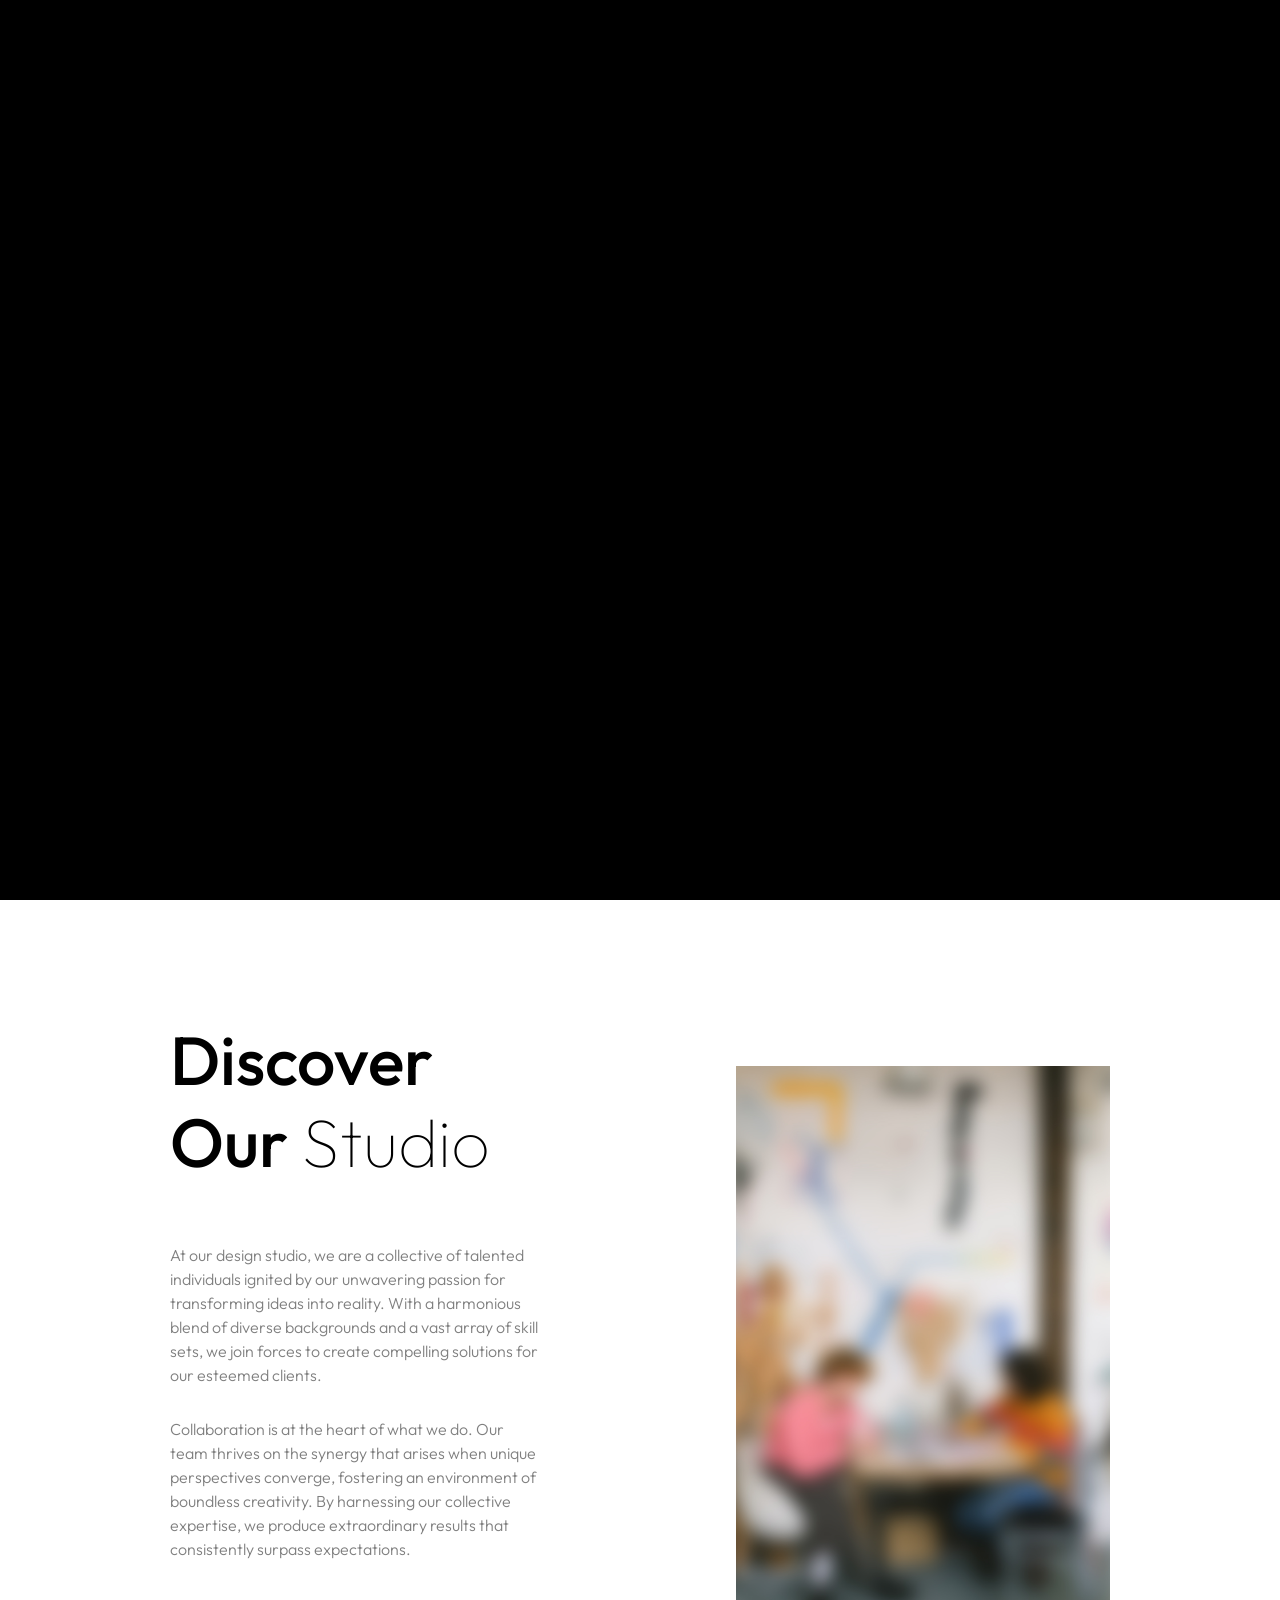
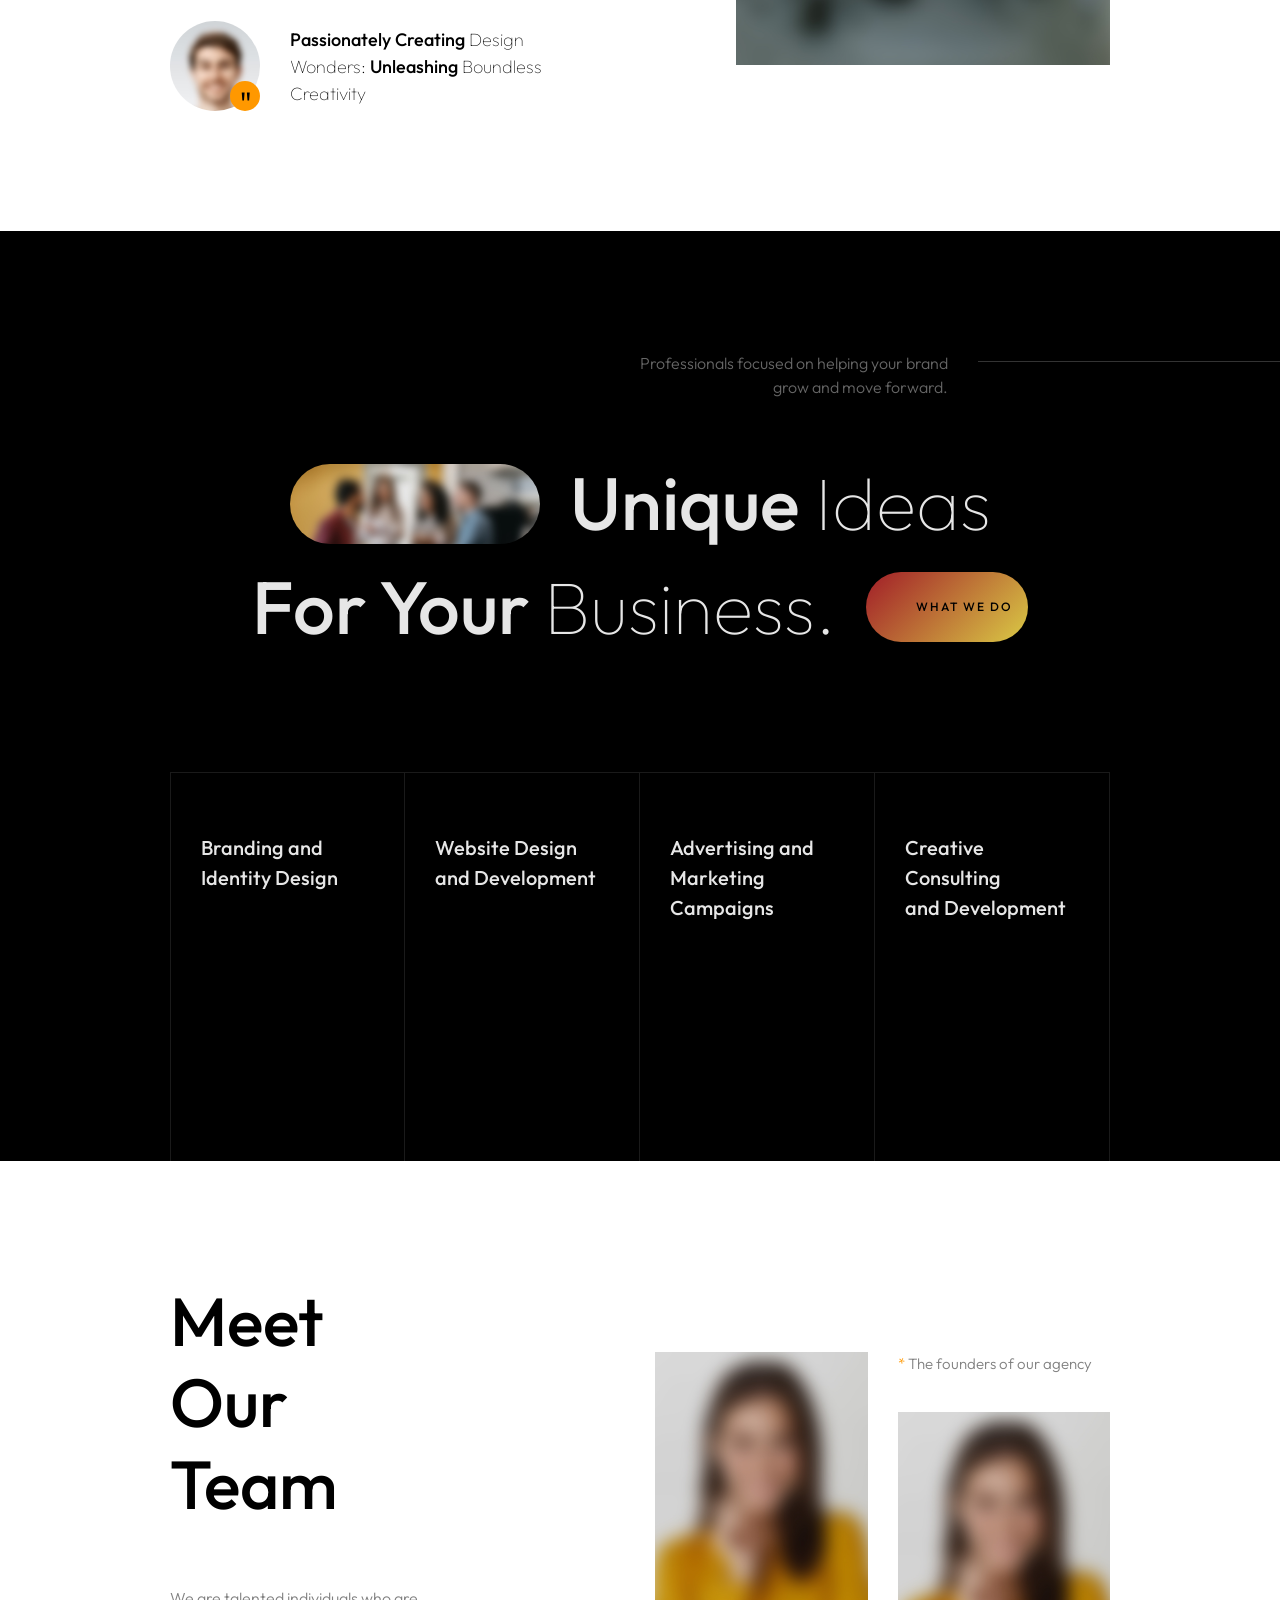
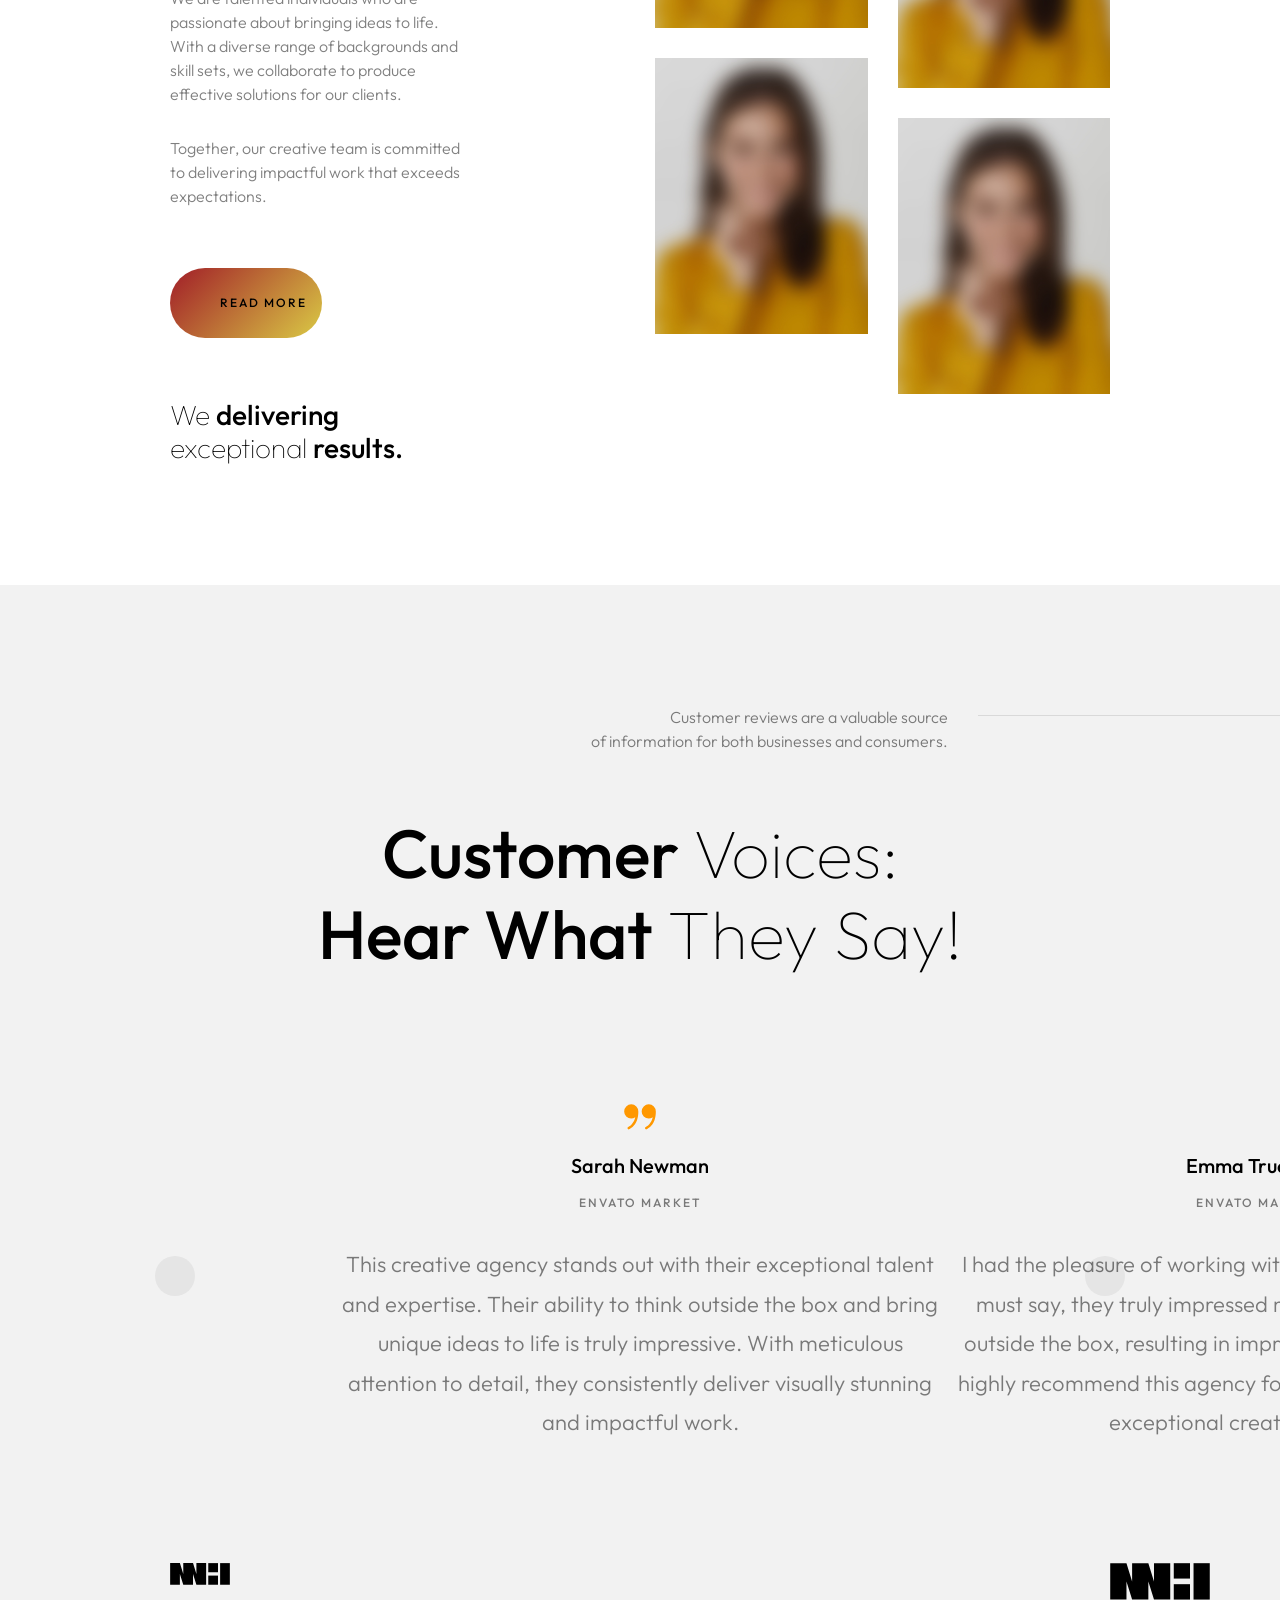
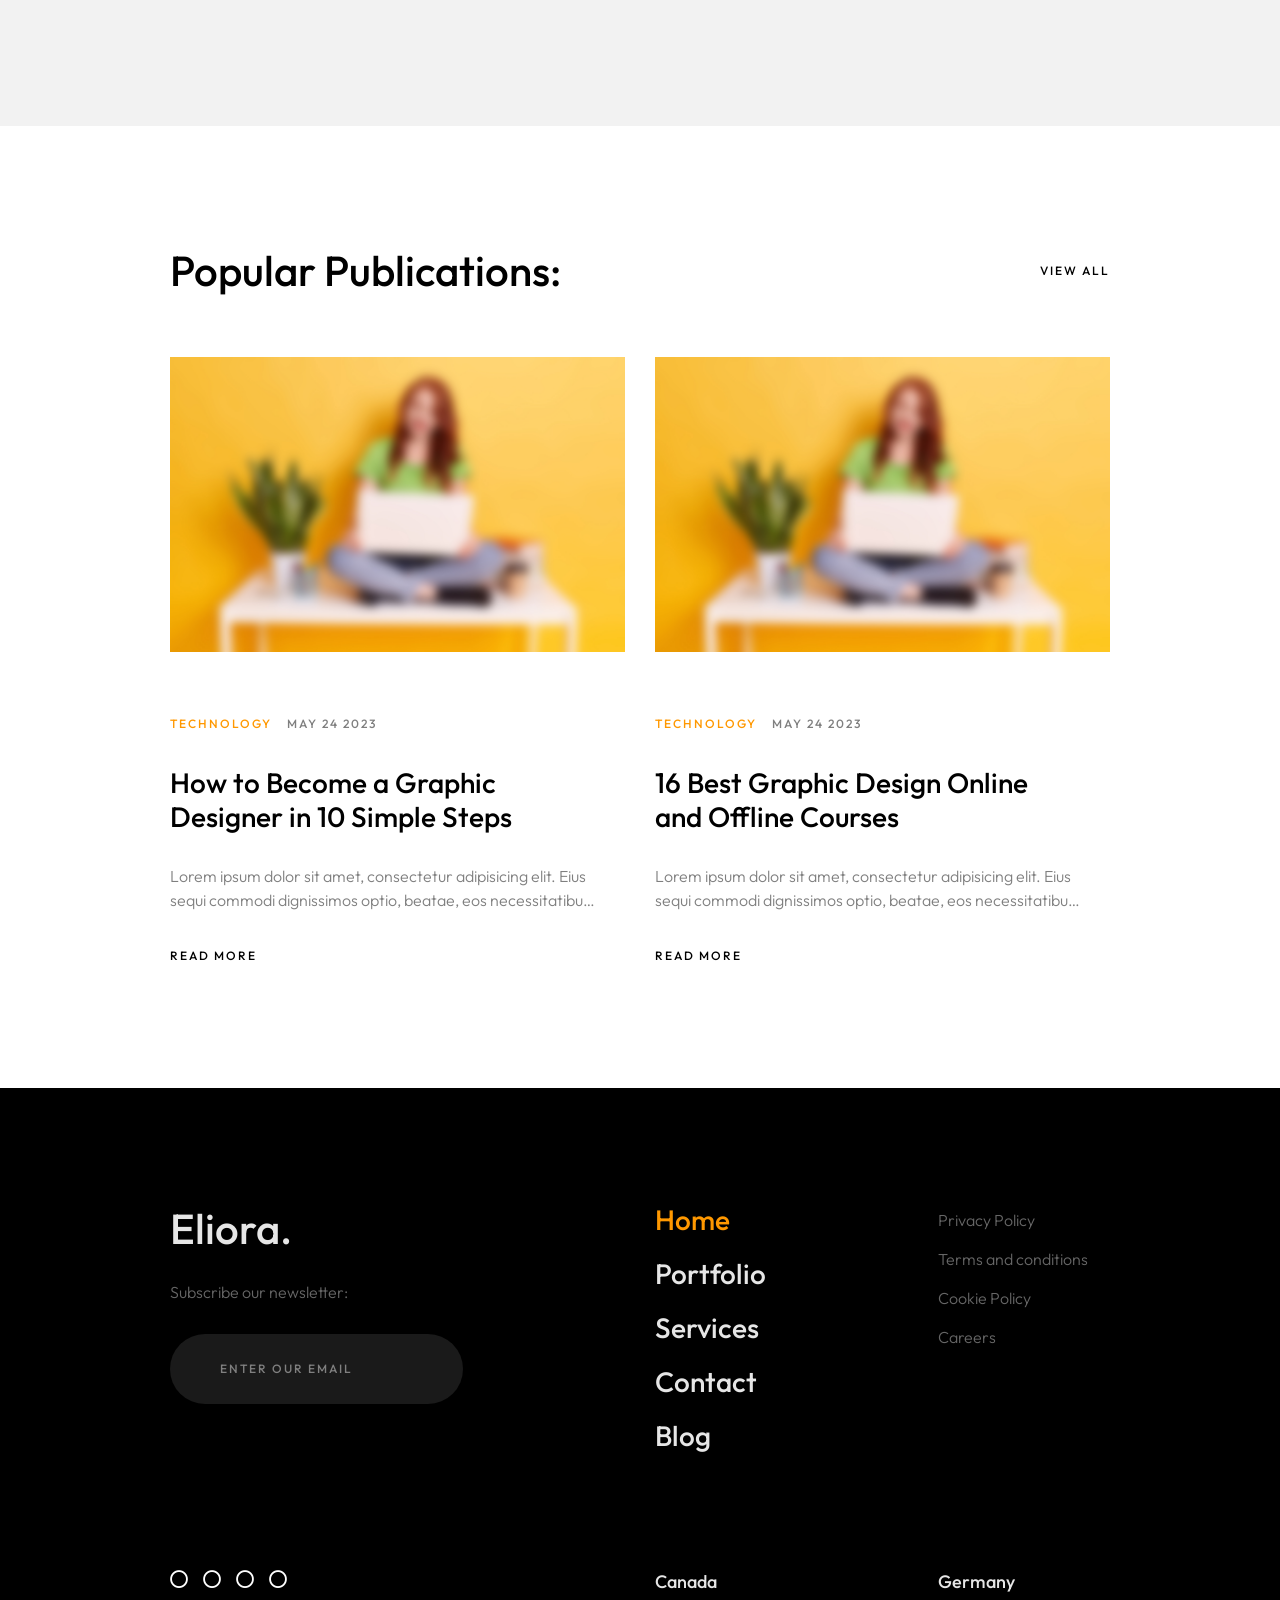
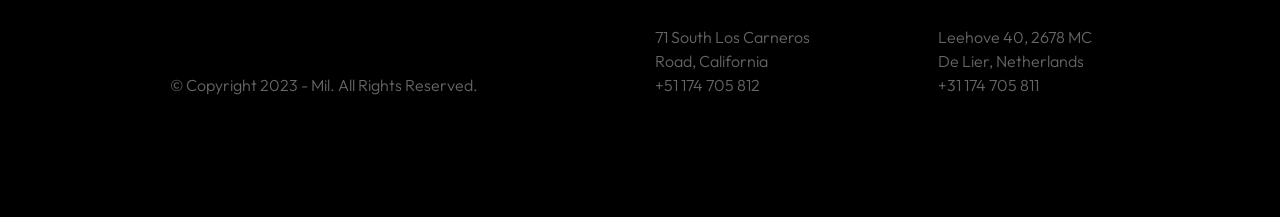
==== index.html @ d5f444a1 "eliora visuals website starter remplet" ====
<!DOCTYPE html>
<html lang="zxx">

<head>

    <meta charset="UTF-8">
    <meta name="viewport" content="width=device-width, initial-scale=1.0">
    <meta http-equiv="X-UA-Compatible" content="ie=edge">

    <!-- bootstrap grid css -->
    <link rel="stylesheet" href="css/plugins/bootstrap-grid.css">
    <!-- font awesome css -->
    <link rel="stylesheet" href="css/plugins/font-awesome.min.css">
    <!-- swiper css -->
    <link rel="stylesheet" href="css/plugins/swiper.min.css">
    <!-- fancybox css -->
    <link rel="stylesheet" href="css/plugins/fancybox.min.css">
    <!-- Eliora scss -->
    <link rel="stylesheet" href="css/style.css">
    <!-- page name -->
    <title>Eliora</title>

</head>

<body>

    <!-- wrapper -->
    <div class="mil-wrapper" id="top">

        <!-- cursor -->
        <div class="mil-ball">
            <span class="mil-icon-1">
                <svg viewBox="0 0 128 128">
                    <path d="M106.1,41.9c-1.2-1.2-3.1-1.2-4.2,0c-1.2,1.2-1.2,3.1,0,4.2L116.8,61H11.2l14.9-14.9c1.2-1.2,1.2-3.1,0-4.2	c-1.2-1.2-3.1-1.2-4.2,0l-20,20c-1.2,1.2-1.2,3.1,0,4.2l20,20c0.6,0.6,1.4,0.9,2.1,0.9s1.5-0.3,2.1-0.9c1.2-1.2,1.2-3.1,0-4.2	L11.2,67h105.5l-14.9,14.9c-1.2,1.2-1.2,3.1,0,4.2c0.6,0.6,1.4,0.9,2.1,0.9s1.5-0.3,2.1-0.9l20-20c1.2-1.2,1.2-3.1,0-4.2L106.1,41.9	z" />
                </svg>
            </span>
            <div class="mil-more-text">More</div>
            <div class="mil-choose-text">Сhoose</div>
        </div>
        <!-- cursor end -->

        <!-- preloader -->
        <div class="mil-preloader">
            <div class="mil-preloader-animation">
                <div class="mil-pos-abs mil-animation-1">
                    <p class="mil-h3 mil-muted mil-thin">We</p>
                    <p class="mil-h3 mil-muted mil-thin">Speak</p>
                    <p class="mil-h3 mil-muted mil-thin">in Light</p>
                </div>
                <div class="mil-pos-abs mil-animation-2">
                    <div class="mil-reveal-frame">
                        <p class="mil-reveal-box"></p>
                        <p class="mil-h3 mil-muted">ELIORA VISUALS.</p>
                    </div>
                </div>
            </div>
        </div>
        <!-- preloader end -->

        <!-- scrollbar progress -->
        <div class="mil-progress-track">
            <div class="mil-progress"></div>
        </div>
        <!-- scrollbar progress end -->

        <!-- menu -->
        <div class="mil-menu-frame">
            <!-- frame clone -->
            <div class="mil-frame-top">
                <a href="index.html" class="mil-logo">Eliora.</a>
                <div class="mil-menu-btn">
                    <span></span>
                </div>
            </div>
            <!-- frame clone end -->
            <div class="container">
                <div class="mil-menu-content">
                    <div class="row">
                        <div class="col-xl-5">

                            <nav class="mil-main-menu" id="swupMenu">
                                <ul>
                                    <li class="mil-has-children mil-active">
                                        <a href="index.html">Homepage</a>
                                        <!-- <ul>
                                            <li><a href="index.html">Landing page</a></li>
                                            <li><a href="home-2.html">Personal</a></li>
                                            <li><a href="portfolio-3.html">Portfolio slider</a></li>
                                        </ul> -->
                                    </li>
                                    <li class="mil-has-children">
                                        <a href="portfolio.html">Portfolio</a>
                                        <!-- <ul>
                                            <li><a href="portfolio-1.html">Grid type 1</a></li>
                                            <li><a href="portfolio-2.html">Grid type 2</a></li>
                                            <li><a href="portfolio-3.html">Slider</a></li>
                                        </ul> -->
                                    </li>
                                    <li class="mil-has-children">
                                        <a href="services.html">Services</a>
                                        <!-- <ul>
                                            <li><a href="services.html">Services List</a></li>
                                            <li><a href="service.html">Single service</a></li>
                                        </ul> -->
                                    </li>
                                    <li class="mil-has-children">
                                        <a href="pricing.html">Pricing</a>
                                    </li>
                                    <li class="mil-has-children">
                                        <a href="team.html">Team</a>
                                    </li>
                                    <li class="mil-has-children">
                                        <a href="contact.html">Contact</a>
                                    </li>
                                    <!-- <li class="mil-has-children">
                                        <a href="#.">Newsletter</a>
                                        <ul>
                                            <li><a href="blog.html">Blog List</a></li>
                                            <li><a href="publication.html">Publication</a></li>
                                        </ul>
                                    </li> -->
                                    <!-- <li class="mil-has-children">
                                        <a href="#.">Other pages</a>
                                        <ul>
                                            <li><a href="team.html">Team</a></li>
                                            <li><a href="contact.html">Contact</a></li>
                                            <li><a href="404.html">404</a></li>
                                        </ul>
                                    </li> -->
                                </ul>
                            </nav>

                        </div>
                        <div class="col-xl-7">

                            <div class="mil-menu-right-frame">
                                <div class="mil-animation-in">
                                    <div class="mil-animation-frame">
                                        <div class="mil-animation mil-position-1 mil-scale" data-value-1="2" data-value-2="2"></div>
                                    </div>
                                </div>
                                <div class="mil-menu-right">
                                    <div class="row">
                                        <div class="col-lg-8 mil-mb-60">

                                            <h6 class="mil-muted mil-mb-30">Projects</h6>

                                            <ul class="mil-menu-list">
                                                <li><a href="project-1.html" class="mil-light-soft">Interior design studio</a></li>
                                                <li><a href="project-2.html" class="mil-light-soft">Home Security Camera</a></li>
                                                <li><a href="project-3.html" class="mil-light-soft">Kemia Honest Skincare</a></li>
                                                <li><a href="project-4.html" class="mil-light-soft">Cascade of Lava</a></li>
                                                <li><a href="project-5.html" class="mil-light-soft">Air Pro by Molekule</a></li>
                                                <li><a href="project-6.html" class="mil-light-soft">Tony's Chocolonely</a></li>
                                            </ul>

                                        </div>
                                        <div class="col-lg-4 mil-mb-60">

                                            <h6 class="mil-muted mil-mb-30">Useful links</h6>

                                            <ul class="mil-menu-list">
                                                <li><a href="#." class="mil-light-soft">Privacy Policy</a></li>
                                                <li><a href="#." class="mil-light-soft">Terms and conditions</a></li>
                                                <li><a href="#." class="mil-light-soft">Cookie Policy</a></li>
                                                <li><a href="#." class="mil-light-soft">Careers</a></li>
                                            </ul>

                                        </div>
                                    </div>
                                    <div class="mil-divider mil-mb-60"></div>
                                    <div class="row justify-content-between">

                                        <div class="col-lg-4 mil-mb-60">

                                            <h6 class="mil-muted mil-mb-30">Canada</h6>

                                            <p class="mil-light-soft mil-up">71 South Los Carneros Road, California <span class="mil-no-wrap">+51 174 705 812</span></p>

                                        </div>
                                        <div class="col-lg-4 mil-mb-60">

                                            <h6 class="mil-muted mil-mb-30">Germany</h6>

                                            <p class="mil-light-soft">Leehove 40, 2678 MC De Lier, Netherlands <span class="mil-no-wrap">+31 174 705 811</span></p>

                                        </div>
                                    </div>
                                </div>
                            </div>

                        </div>
                    </div>
                </div>
            </div>
        </div>
        <!-- menu -->
        
        <!-- curtain -->
        <div class="mil-curtain"></div>
        <!-- curtain end -->

        <!-- frame -->
        <div class="mil-frame">
            <div class="mil-frame-top">
                
                    <a href="index.html" class="mil-logo col-md-1 col-lg-1">Eliora.</a>
                
                <div class="mil-menu-btn">
                    <span></span>
                </div>
            </div>
            <div class="mil-frame-bottom">
                <div class="mil-current-page"></div>
                <div class="mil-back-to-top">
                    <a href="#top" class="mil-link mil-dark mil-arrow-place">
                        <span>Back to top</span>
                    </a>
                </div>
            </div>
        </div>
        <!-- frame end -->

        <!-- content -->
        <div class="mil-content">
            <div id="swupMain" class="mil-main-transition">

                <!-- banner -->
                <section class="mil-banner mil-dark-bg">
                    <div class="mi-invert-fix">
                        <div class="mil-animation-frame">
                            <div class="mil-animation mil-position-1 mil-scale" data-value-1="7" data-value-2="1.6"></div>
                            <div class="mil-animation mil-position-2 mil-scale" data-value-1="4" data-value-2="1"></div>
                            <div class="mil-animation mil-position-3 mil-scale" data-value-1="1.2" data-value-2=".1"></div>
                        </div>

                        <div class="mil-gradient"></div>

                        <div class="container">
                            <div class="mil-banner-content mil-up">
                                <!-- <img class="mil-muted mil-mb-60" width="250px" src="img/logo/ELIORA LOGO ONLY (2).png" alt="">  -->
                                <h1 class="mil-muted mil-mb-20"><span class="mil-thin">We</span> Speak <span class="mil-thin">in</span><br> Light </h1>
                                <div class="row">
                                    <div class="col-md-7 col-lg-5">

                                        <p class="mil-light-soft mil-mb-60">Welcome to our world of endless imagination and boundless creativity. Together, let's embark on a remarkable journey where dreams become tangible realities.</p>

                                    </div>
                                </div>

                                <a href="services.html" class="mil-button mil-arrow-place mil-btn-space">
                                    <span>What we do</span>
                                </a>

                                <a href="portfolio-1.html" class="mil-link mil-muted mil-arrow-place">
                                    <span>View works</span>
                                </a>

                                <div class="mil-circle-text">
                                    <svg version="1.1" xmlns="http://www.w3.org/2000/svg" xmlns:xlink="http://www.w3.org/1999/xlink" x="0px" y="0px" viewBox="0 0 300 300" enable-background="new 0 0 300 300" xml:space="preserve" class="mil-ct-svg mil-rotate" data-value="360">
                                        <defs>
                                            <path id="circlePath" d="M 150, 150 m -60, 0 a 60,60 0 0,1 120,0 a 60,60 0 0,1 -120,0 " />
                                        </defs>
                                        <circle cx="150" cy="100" r="75" fill="none" />
                                        <g>
                                            <use xlink:href="#circlePath" fill="none" />
                                            <text style="letter-spacing: 6.5px">
                                                <!-- circle text -->
                                                <textPath xlink:href="#circlePath">Scroll down - Scroll down - </textPath>
                                            </text>
                                        </g>
                                    </svg>
                                    <a href="#about" class="mil-button mil-arrow-place mil-icon-button mil-arrow-down"></a>
                                </div>

                            </div>
                        </div>
                    </div>
                </section>
                <!-- banner end -->

                <!-- about -->
                <section id="about">
                    <div class="container mil-p-120-30">
                        <div class="row justify-content-between align-items-center">
                            <div class="col-lg-6 col-xl-5">

                                <div class="mil-mb-90">
                                    <h2 class="mil-up mil-mb-60">Discover <br>Our <span class="mil-thin">Studio</span></h2>
                                    <p class="mil-up mil-mb-30">At our design studio, we are a collective of talented individuals ignited by our unwavering passion for transforming ideas into reality. With a harmonious blend of diverse backgrounds and a vast array of skill sets, we join forces to create compelling solutions for our esteemed clients.</p>

                                    <p class="mil-up mil-mb-60">Collaboration is at the heart of what we do. Our team thrives on the synergy that arises when unique perspectives converge, fostering an environment of boundless creativity. By harnessing our collective expertise, we produce extraordinary results that consistently surpass expectations.</p>

                                    <div class="mil-about-quote">
                                        <div class="mil-avatar mil-up">
                                            <img src="img/faces/customers/2.jpg" alt="Founder">
                                        </div>
                                        <h6 class="mil-quote mil-up">Passionately Creating <span class="mil-thin">Design Wonders:</span> Unleashing <span class="mil-thin">Boundless Creativity</span></h6>
                                    </div>
                                </div>

                            </div>
                            <div class="col-lg-5">

                                <div class="mil-about-photo mil-mb-90">
                                    <div class="mil-lines-place"></div>
                                    <div class="mil-up mil-img-frame" style="padding-bottom: 160%;">
                                        <img src="img/photo/1.jpg" alt="img" class="mil-scale" data-value-1="1" data-value-2="1.2">
                                    </div>
                                </div>

                            </div>
                        </div>
                    </div>
                </section>
                <!-- about end -->

                <!-- services -->
                <section class="mil-dark-bg">
                    <div class="mi-invert-fix">
                        <div class="mil-animation-frame">
                            <div class="mil-animation mil-position-1 mil-scale" data-value-1="2.4" data-value-2="1.4" style="top: 300px; right: -100px"></div>
                            <div class="mil-animation mil-position-2 mil-scale" data-value-1="2" data-value-2="1" style="left: 150px"></div>
                        </div>
                        <div class="container mil-p-120-0">

                            <div class="mil-mb-120">
                                <div class="row">
                                    <div class="col-lg-10">

                                        <span class="mil-suptitle mil-light-soft mil-suptitle-right mil-up">Professionals focused on helping your brand<br> grow and move forward.</span>

                                    </div>
                                </div>

                                <div class="mil-complex-text justify-content-center mil-up mil-mb-15">

                                    <span class="mil-text-image"><img src="img/photo/2.jpg" alt="team"></span>
                                    <h2 class="mil-h1 mil-muted mil-center">Unique <span class="mil-thin">Ideas</span></h2>

                                </div>
                                <div class="mil-complex-text justify-content-center mil-up">

                                    <h2 class="mil-h1 mil-muted mil-center">For Your <span class="mil-thin">Business.</span></h2>
                                    <a href="services.html" class="mil-services-button mil-button mil-arrow-place"><span>What we do</span></a>

                                </div>
                            </div>

                            <div class="row mil-services-grid m-0">
                                <div class="col-md-6 col-lg-3 mil-services-grid-item p-0">

                                    <a href="service.html" class="mil-service-card-sm mil-up">
                                        <h5 class="mil-muted mil-mb-30">Branding and <br>Identity Design</h5>
                                        <p class="mil-light-soft mil-mb-30">Our creative agency is a team of professionals focused on helping your brand grow.</p>
                                        <div class="mil-button mil-icon-button-sm mil-arrow-place"></div>
                                    </a>

                                </div>
                                <div class="col-md-6 col-lg-3 mil-services-grid-item p-0">

                                    <a href="service.html" class="mil-service-card-sm mil-up">
                                        <h5 class="mil-muted mil-mb-30">Website Design <br>and Development</h5>
                                        <p class="mil-light-soft mil-mb-30">Our creative agency is a team of professionals focused on helping your brand grow.</p>
                                        <div class="mil-button mil-icon-button-sm mil-arrow-place"></div>
                                    </a>

                                </div>
                                <div class="col-md-6 col-lg-3 mil-services-grid-item p-0">

                                    <a href="service.html" class="mil-service-card-sm mil-up">
                                        <h5 class="mil-muted mil-mb-30">Advertising and <br>Marketing Campaigns</h5>
                                        <p class="mil-light-soft mil-mb-30">Our creative agency is a team of professionals focused on helping your brand grow.</p>
                                        <div class="mil-button mil-icon-button-sm mil-arrow-place"></div>
                                    </a>

                                </div>
                                <div class="col-md-6 col-lg-3 mil-services-grid-item p-0">

                                    <a href="service.html" class="mil-service-card-sm mil-up">
                                        <h5 class="mil-muted mil-mb-30">Creative Consulting <br>and Development</h5>
                                        <p class="mil-light-soft mil-mb-30">Our creative agency is a team of professionals focused on helping your brand grow.</p>
                                        <div class="mil-button mil-icon-button-sm mil-arrow-place"></div>
                                    </a>

                                </div>
                            </div>
                        </div>
                    </div>
                </section>
                <!-- services end -->

                <!-- team -->
                <section>
                    <div class="container mil-p-120-30">
                        <div class="row justify-content-between align-items-center">
                            <div class="col-lg-5 col-xl-4">

                                <div class="mil-mb-90">
                                    <h2 class="mil-up mil-mb-60">Meet <br>Our Team</h2>
                                    <p class="mil-up mil-mb-30">We are talented individuals who are passionate about bringing ideas to life. With a diverse range of backgrounds and skill sets, we collaborate to produce effective solutions for our clients.</p>

                                    <p class="mil-up mil-mb-60">Together, our creative team is committed to delivering impactful work that exceeds expectations.</p>

                                    <div class="mil-up"><a href="team.html" class="mil-button mil-arrow-place mil-mb-60"><span>Read more</span></a></div>

                                    <h4 class="mil-up"><span class="mil-thin">We</span> delivering <br><span class="mil-thin">exceptional</span> results.</h4>
                                </div>

                            </div>
                            <div class="col-lg-6">

                                <div class="mil-team-list">
                                    <div class="mil-lines-place"></div>

                                    <div class="row mil-mb-60">
                                        <div class="col-sm-6">

                                            <div class="mil-team-card mil-up mil-mb-30">
                                                <img src="img/faces/1.jpg" alt="Team member">
                                                <div class="mil-description">
                                                    <div class="mil-secrc-text">
                                                        <h5 class="mil-muted mil-mb-5"><a href="home-2.html">Anna Oldman</a></h5>
                                                        <p class="mil-link mil-light-soft mil-mb-10">Art Director</p>
                                                        <ul class="mil-social-icons mil-center">
                                                            <li><a href="#." target="_blank" class="social-icon"> <i class="fab fa-behance"></i></a></li>
                                                            <li><a href="#." target="_blank" class="social-icon"> <i class="fab fa-dribbble"></i></a></li>
                                                            <li><a href="#." target="_blank" class="social-icon"> <i class="fab fa-twitter"></i></a></li>
                                                            <li><a href="#." target="_blank" class="social-icon"> <i class="fab fa-github"></i></a></li>
                                                        </ul>
                                                    </div>
                                                </div>
                                            </div>

                                            <div class="mil-team-card mil-up mil-mb-30">
                                                <img src="img/faces/3.jpg" alt="Team member">
                                                <div class="mil-description">
                                                    <div class="mil-secrc-text">
                                                        <h5 class="mil-muted mil-mb-5"><a href="home-2.html">Oscar Freeman</a></h5>
                                                        <p class="mil-link mil-light-soft mil-mb-10">Frontend Dev</p>
                                                        <ul class="mil-social-icons mil-center">
                                                            <li><a href="#." target="_blank" class="social-icon"> <i class="fab fa-behance"></i></a></li>
                                                            <li><a href="#." target="_blank" class="social-icon"> <i class="fab fa-dribbble"></i></a></li>
                                                            <li><a href="#." target="_blank" class="social-icon"> <i class="fab fa-twitter"></i></a></li>
                                                            <li><a href="#." target="_blank" class="social-icon"> <i class="fab fa-github"></i></a></li>
                                                        </ul>
                                                    </div>
                                                </div>
                                            </div>

                                        </div>
                                        <div class="col-sm-6">

                                            <p class="mil-mobile-hidden mil-text-sm mil-mb-30" style="height: 30px;"><span class="mil-accent">*</span> The founders of our agency</p>

                                            <div class="mil-team-card mil-up mil-mb-30">
                                                <img src="img/faces/2.jpg" alt="Team member">
                                                <div class="mil-description">
                                                    <div class="mil-secrc-text">
                                                        <h5 class="mil-muted mil-mb-5"><a href="home-2.html">Emma Newman</a></h5>
                                                        <p class="mil-link mil-light-soft mil-mb-10">Founder</p>
                                                        <ul class="mil-social-icons mil-center">
                                                            <li><a href="#." target="_blank" class="social-icon"> <i class="fab fa-behance"></i></a></li>
                                                            <li><a href="#." target="_blank" class="social-icon"> <i class="fab fa-dribbble"></i></a></li>
                                                            <li><a href="#." target="_blank" class="social-icon"> <i class="fab fa-twitter"></i></a></li>
                                                            <li><a href="#." target="_blank" class="social-icon"> <i class="fab fa-github"></i></a></li>
                                                        </ul>
                                                    </div>
                                                </div>
                                            </div>

                                            <div class="mil-team-card mil-up mil-mb-30">
                                                <img src="img/faces/4.jpg" alt="Team member">
                                                <div class="mil-description">
                                                    <div class="mil-secrc-text">
                                                        <h5 class="mil-muted mil-mb-5"><a href="home-2.html">Lisa Trueman</a></h5>
                                                        <p class="mil-link mil-light-soft mil-mb-10">UI/UX Designer</p>
                                                        <ul class="mil-social-icons mil-center">
                                                            <li><a href="#." target="_blank" class="social-icon"> <i class="fab fa-behance"></i></a></li>
                                                            <li><a href="#." target="_blank" class="social-icon"> <i class="fab fa-dribbble"></i></a></li>
                                                            <li><a href="#." target="_blank" class="social-icon"> <i class="fab fa-twitter"></i></a></li>
                                                            <li><a href="#." target="_blank" class="social-icon"> <i class="fab fa-github"></i></a></li>
                                                        </ul>
                                                    </div>
                                                </div>
                                            </div>

                                        </div>
                                    </div>

                                </div>

                            </div>
                        </div>
                    </div>
                </section>
                <!-- team end -->

                <!-- reviews -->
                <section class="mil-soft-bg">
                    <div class="container mil-p-120-120">

                        <div class="row">
                            <div class="col-lg-10">

                                <span class="mil-suptitle mil-suptitle-right mil-suptitle-dark mil-up">Customer reviews are a valuable source <br>of information for both businesses and consumers.</span>

                            </div>
                        </div>

                        <h2 class="mil-center mil-up mil-mb-60">Customer <span class="mil-thin">Voices:</span> <br>Hear What <span class="mil-thin">They Say!</span></h2>

                        <div class="mil-revi-pagination mil-up mil-mb-60"></div>

                        <div class="row mil-relative justify-content-center">
                            <div class="col-lg-8">

                                <div class="mil-slider-nav mil-soft mil-reviews-nav mil-up">
                                    <div class="mil-slider-arrow mil-prev mil-revi-prev mil-arrow-place"></div>
                                    <div class="mil-slider-arrow mil-revi-next mil-arrow-place"></div>
                                </div>

                                <svg xmlns="http://www.w3.org/2000/svg" viewBox="0 0 48 48" class="mil-quote-icon mil-up">
                                    <path d="M 13.5 10 A 8.5 8.5 0 0 0 13.5 27 A 8.5 8.5 0 0 0 18.291016 25.519531 C 17.422273 29.222843 15.877848 31.803343 14.357422 33.589844 C 12.068414 36.279429 9.9433594 37.107422 9.9433594 37.107422 A 1.50015 1.50015 0 1 0 11.056641 39.892578 C 11.056641 39.892578 13.931586 38.720571 16.642578 35.535156 C 19.35357 32.349741 22 27.072581 22 19 A 1.50015 1.50015 0 0 0 21.984375 18.78125 A 8.5 8.5 0 0 0 13.5 10 z M 34.5 10 A 8.5 8.5 0 0 0 34.5 27 A 8.5 8.5 0 0 0 39.291016 25.519531 C 38.422273 29.222843 36.877848 31.803343 35.357422 33.589844 C 33.068414 36.279429 30.943359 37.107422 30.943359 37.107422 A 1.50015 1.50015 0 1 0 32.056641 39.892578 C 32.056641 39.892578 34.931586 38.720571 37.642578 35.535156 C 40.35357 32.349741 43 27.072581 43 19 A 1.50015 1.50015 0 0 0 42.984375 18.78125 A 8.5 8.5 0 0 0 34.5 10 z" fill="#000000" />
                                </svg>

                                <div class="swiper-container mil-reviews-slider">
                                    <div class="swiper-wrapper">
                                        <div class="swiper-slide">
                                            <div class="mil-review-frame mil-center" data-swiper-parallax="-200" data-swiper-parallax-opacity="0">
                                                <h5 class="mil-up mil-mb-10">Sarah Newman</h5>
                                                <p class="mil-mb-5 mil-upper mil-up mil-mb-30">Envato market</p>
                                                <p class="mil-text-xl mil-up">This creative agency stands out with their exceptional talent and expertise. Their ability to think outside the box and bring unique ideas to life is truly impressive. With meticulous attention to detail, they consistently deliver visually stunning and impactful work.</p>
                                            </div>
                                        </div>
                                        <div class="swiper-slide">
                                            <div class="mil-review-frame mil-center" data-swiper-parallax="-200" data-swiper-parallax-opacity="0">
                                                <h5 class="mil-up mil-mb-10">Emma Trueman</h5>
                                                <p class="mil-mb-5 mil-upper mil-up mil-mb-30">Envato market</p>
                                                <p class="mil-text-xl mil-up">I had the pleasure of working with this creative agency, and I must say, they truly impressed me. They consistently think outside the box, resulting in impressive and impactful work. I highly recommend this agency for their consistent delivery of exceptional creative solutions.</p>
                                            </div>
                                        </div>
                                        <div class="swiper-slide">
                                            <div class="mil-review-frame mil-center" data-swiper-parallax="-200" data-swiper-parallax-opacity="0">
                                                <h5 class="mil-up mil-mb-10">Sarah Newman</h5>
                                                <p class="mil-mb-5 mil-upper mil-up mil-mb-30">Envato market</p>
                                                <p class="mil-text-xl mil-up">This creative agency stands out with their exceptional talent and expertise. Their ability to think outside the box and bring unique ideas to life is truly impressive. With meticulous attention to detail, they consistently deliver visually stunning and impactful work.</p>
                                            </div>
                                        </div>
                                        <div class="swiper-slide">
                                            <div class="mil-review-frame mil-center" data-swiper-parallax="-200" data-swiper-parallax-opacity="0">
                                                <h5 class="mil-up mil-mb-10">Emma Trueman</h5>
                                                <p class="mil-mb-5 mil-upper mil-up mil-mb-30">Envato market</p>
                                                <p class="mil-text-xl mil-up">I had the pleasure of working with this creative agency, and I must say, they truly impressed me. They consistently think outside the box, resulting in impressive and impactful work. I highly recommend this agency for their consistent delivery of exceptional creative solutions.</p>
                                            </div>
                                        </div>
                                        <div class="swiper-slide">
                                            <div class="mil-review-frame mil-center" data-swiper-parallax="-200" data-swiper-parallax-opacity="0">
                                                <h5 class="mil-up mil-mb-10">Sarah Newman</h5>
                                                <p class="mil-mb-5 mil-upper mil-up mil-mb-30">Envato market</p>
                                                <p class="mil-text-xl mil-up">This creative agency stands out with their exceptional talent and expertise. Their ability to think outside the box and bring unique ideas to life is truly impressive. With meticulous attention to detail, they consistently deliver visually stunning and impactful work.</p>
                                            </div>
                                        </div>
                                        <div class="swiper-slide">
                                            <div class="mil-review-frame mil-center" data-swiper-parallax="-200" data-swiper-parallax-opacity="0">
                                                <h5 class="mil-up mil-mb-10">Emma Trueman</h5>
                                                <p class="mil-mb-5 mil-upper mil-up mil-mb-30">Envato market</p>
                                                <p class="mil-text-xl mil-up">I had the pleasure of working with this creative agency, and I must say, they truly impressed me. They consistently think outside the box, resulting in impressive and impactful work. I highly recommend this agency for their consistent delivery of exceptional creative solutions.</p>
                                            </div>
                                        </div>
                                        <div class="swiper-slide">
                                            <div class="mil-review-frame mil-center" data-swiper-parallax="-200" data-swiper-parallax-opacity="0">
                                                <h5 class="mil-up mil-mb-10">Sarah Newman</h5>
                                                <p class="mil-mb-5 mil-upper mil-up mil-mb-30">Envato market</p>
                                                <p class="mil-text-xl mil-up">This creative agency stands out with their exceptional talent and expertise. Their ability to think outside the box and bring unique ideas to life is truly impressive. With meticulous attention to detail, they consistently deliver visually stunning and impactful work.</p>
                                            </div>
                                        </div>
                                    </div>
                                </div>

                            </div>
                        </div>

                    </div>
                </section>
                <!-- reviews end -->

                <!-- partners -->
                <div class="mil-soft-bg">
                    <div class="container mil-p-0-120">

                        <div class="swiper-container mil-infinite-show mil-up">
                            <div class="swiper-wrapper">
                                <div class="swiper-slide">
                                    <a href="#." class="mil-partner-frame" style="width: 60px;"><img src="img/partners/1.svg" alt="logo"></a>
                                </div>
                                <div class="swiper-slide">
                                    <a href="#." class="mil-partner-frame" style="width: 100px;"><img src="img/partners/2.svg" alt="logo"></a>
                                </div>
                                <div class="swiper-slide">
                                    <a href="#." class="mil-partner-frame" style="width: 60px;"><img src="img/partners/1.svg" alt="logo"></a>
                                </div>
                                <div class="swiper-slide">
                                    <a href="#." class="mil-partner-frame" style="width: 100px;"><img src="img/partners/2.svg" alt="logo"></a>
                                </div>
                            </div>
                        </div>

                    </div>
                </div>
                <!-- partners end -->

                <!-- blog -->
                <section>
                    <div class="container mil-p-120-60">
                        <div class="row align-items-center mil-mb-30">
                            <div class="col-lg-6 mil-mb-30">
                                <h3 class="mil-up">Popular Publications:</h3>
                            </div>
                            <div class="col-lg-6 mil-mb-30">
                                <div class="mil-adaptive-right mil-up">
                                    <a href="blog.html" class="mil-link mil-dark mil-arrow-place">
                                        <span>View all</span>
                                    </a>
                                </div>
                            </div>
                        </div>
                        <div class="row">
                            <div class="col-lg-6">

                                <a href="publication.html" class="mil-blog-card mil-mb-60">
                                    <div class="mil-cover-frame mil-up">
                                        <img src="img/blog/1.jpg" alt="cover">
                                    </div>
                                    <div class="mil-post-descr">
                                        <div class="mil-labels mil-up mil-mb-30">
                                            <div class="mil-label mil-upper mil-accent">TECHNOLOGY</div>
                                            <div class="mil-label mil-upper">may 24 2023</div>
                                        </div>
                                        <h4 class="mil-up mil-mb-30">How to Become a Graphic Designer in 10 Simple Steps</h4>
                                        <p class="mil-post-text mil-up mil-mb-30">Lorem ipsum dolor sit amet, consectetur adipisicing elit. Eius sequi commodi dignissimos optio, beatae, eos necessitatibus nisi. Nam cupiditate consectetur nostrum qui! Repellat natus nulla, nisi aliquid, asperiores impedit tempora sequi est reprehenderit cumque explicabo, dicta. Rem nihil ullam totam ea voluptas quibusdam repudiandae id ut at iure! Totam, a!</p>
                                        <div class="mil-link mil-dark mil-arrow-place mil-up">
                                            <span>Read more</span>
                                        </div>
                                    </div>
                                </a>

                            </div>
                            <div class="col-lg-6">

                                <a href="publication.html" class="mil-blog-card mil-mb-60">
                                    <div class="mil-cover-frame mil-up">
                                        <img src="img/blog/2.jpg" alt="cover">
                                    </div>
                                    <div class="mil-post-descr">
                                        <div class="mil-labels mil-up mil-mb-30">
                                            <div class="mil-label mil-upper mil-accent">TECHNOLOGY</div>
                                            <div class="mil-label mil-upper">may 24 2023</div>
                                        </div>
                                        <h4 class="mil-up mil-mb-30">16 Best Graphic Design Online and Offline Courses</h4>
                                        <p class="mil-post-text mil-up mil-mb-30">Lorem ipsum dolor sit amet, consectetur adipisicing elit. Eius sequi commodi dignissimos optio, beatae, eos necessitatibus nisi. Nam cupiditate consectetur nostrum qui! Repellat natus nulla, nisi aliquid, asperiores impedit tempora sequi est reprehenderit cumque explicabo, dicta. Rem nihil ullam totam ea voluptas quibusdam repudiandae id ut at iure! Totam, a!</p>
                                        <div class="mil-link mil-dark mil-arrow-place mil-up">
                                            <span>Read more</span>
                                        </div>
                                    </div>
                                </a>

                            </div>
                        </div>
                    </div>
                </section>
                <!-- blog end -->

                <!-- footer -->
                <footer class="mil-dark-bg">
                    <div class="mi-invert-fix">
                        <div class="container mil-p-120-60">
                            <div class="row justify-content-between">
                                <div class="col-md-4 col-lg-4 mil-mb-60">

                                    <div class="mil-muted mil-logo mil-up mil-mb-30">Eliora.</div>

                                    <p class="mil-light-soft mil-up mil-mb-30">Subscribe our newsletter:</p>

                                    <form class="mil-subscribe-form mil-up">
                                        <input type="text" placeholder="Enter our email">
                                        <button type="submit" class="mil-button mil-icon-button-sm mil-arrow-place"></button>
                                    </form>

                                </div>
                                <div class="col-md-7 col-lg-6">
                                    <div class="row justify-content-end">
                                        <div class="col-md-6 col-lg-7">

                                            <nav class="mil-footer-menu mil-mb-60">
                                                <ul>
                                                    <li class="mil-up mil-active">
                                                        <a href="index.html">Home</a>
                                                    </li>
                                                    <li class="mil-up">
                                                        <a href="portfolio-1.html">Portfolio</a>
                                                    </li>
                                                    <li class="mil-up">
                                                        <a href="services.html">Services</a>
                                                    </li>
                                                    <li class="mil-up">
                                                        <a href="contact.html">Contact</a>
                                                    </li>
                                                    <li class="mil-up">
                                                        <a href="blog.html">Blog</a>
                                                    </li>
                                                </ul>
                                            </nav>

                                        </div>
                                        <div class="col-md-6 col-lg-5">

                                            <ul class="mil-menu-list mil-up mil-mb-60">
                                                <li><a href="#." class="mil-light-soft">Privacy Policy</a></li>
                                                <li><a href="#." class="mil-light-soft">Terms and conditions</a></li>
                                                <li><a href="#." class="mil-light-soft">Cookie Policy</a></li>
                                                <li><a href="#." class="mil-light-soft">Careers</a></li>
                                            </ul>

                                        </div>
                                    </div>
                                </div>
                            </div>

                            <div class="row justify-content-between flex-sm-row-reverse">
                                <div class="col-md-7 col-lg-6">

                                    <div class="row justify-content-between">

                                        <div class="col-md-6 col-lg-5 mil-mb-60">

                                            <h6 class="mil-muted mil-up mil-mb-30">Canada</h6>

                                            <p class="mil-light-soft mil-up">71 South Los Carneros Road, California <span class="mil-no-wrap">+51 174 705 812</span></p>

                                        </div>
                                        <div class="col-md-6 col-lg-5 mil-mb-60">

                                            <h6 class="mil-muted mil-up mil-mb-30">Germany</h6>

                                            <p class="mil-light-soft mil-up">Leehove 40, 2678 MC De Lier, Netherlands <span class="mil-no-wrap">+31 174 705 811</span></p>

                                        </div>
                                    </div>

                                </div>
                                <div class="col-md-4 col-lg-6 mil-mb-60">

                                    <div class="mil-vert-between">
                                        <div class="mil-mb-30">
                                            <ul class="mil-social-icons mil-up">
                                                <li><a href="#." target="_blank" class="social-icon"> <i class="far fa-circle"></i></a></li>
                                                <li><a href="#." target="_blank" class="social-icon"> <i class="far fa-circle"></i></a></li>
                                                <li><a href="#." target="_blank" class="social-icon"> <i class="far fa-circle"></i></a></li>
                                                <li><a href="#." target="_blank" class="social-icon"> <i class="far fa-circle"></i></a></li>
                                            </ul>
                                        </div>
                                        <p class="mil-light-soft mil-up">© Copyright 2023 - Mil. All Rights Reserved.</p>
                                    </div>

                                </div>
                            </div>
                        </div>
                    </div>
                </footer>
                <!-- footer end -->

                <!-- hidden elements -->
                <div class="mil-hidden-elements">
                    <div class="mil-dodecahedron">
                        <div class="mil-pentagon">
                            <div></div>
                            <div></div>
                            <div></div>
                            <div></div>
                            <div></div>
                        </div>
                        <div class="mil-pentagon">
                            <div></div>
                            <div></div>
                            <div></div>
                            <div></div>
                            <div></div>
                        </div>
                        <div class="mil-pentagon">
                            <div></div>
                            <div></div>
                            <div></div>
                            <div></div>
                            <div></div>
                        </div>
                        <div class="mil-pentagon">
                            <div></div>
                            <div></div>
                            <div></div>
                            <div></div>
                            <div></div>
                        </div>
                        <div class="mil-pentagon">
                            <div></div>
                            <div></div>
                            <div></div>
                            <div></div>
                            <div></div>
                        </div>
                        <div class="mil-pentagon">
                            <div></div>
                            <div></div>
                            <div></div>
                            <div></div>
                            <div></div>
                        </div>
                        <div class="mil-pentagon">
                            <div></div>
                            <div></div>
                            <div></div>
                            <div></div>
                            <div></div>
                        </div>
                        <div class="mil-pentagon">
                            <div></div>
                            <div></div>
                            <div></div>
                            <div></div>
                            <div></div>
                        </div>
                        <div class="mil-pentagon">
                            <div></div>
                            <div></div>
                            <div></div>
                            <div></div>
                            <div></div>
                        </div>
                        <div class="mil-pentagon">
                            <div></div>
                            <div></div>
                            <div></div>
                            <div></div>
                            <div></div>
                        </div>
                        <div class="mil-pentagon">
                            <div></div>
                            <div></div>
                            <div></div>
                            <div></div>
                            <div></div>
                        </div>
                        <div class="mil-pentagon">
                            <div></div>
                            <div></div>
                            <div></div>
                            <div></div>
                            <div></div>
                        </div>
                    </div>

                    <svg xmlns="http://www.w3.org/2000/svg" viewBox="0 0 24 24" class="mil-arrow">
                        <path d="M 14 5.3417969 C 13.744125 5.3417969 13.487969 5.4412187 13.292969 5.6367188 L 13.207031 5.7226562 C 12.816031 6.1136563 12.816031 6.7467188 13.207031 7.1367188 L 17.070312 11 L 4 11 C 3.448 11 3 11.448 3 12 C 3 12.552 3.448 13 4 13 L 17.070312 13 L 13.207031 16.863281 C 12.816031 17.254281 12.816031 17.887344 13.207031 18.277344 L 13.292969 18.363281 C 13.683969 18.754281 14.317031 18.754281 14.707031 18.363281 L 20.363281 12.707031 C 20.754281 12.316031 20.754281 11.682969 20.363281 11.292969 L 14.707031 5.6367188 C 14.511531 5.4412187 14.255875 5.3417969 14 5.3417969 z" />
                    </svg>

                    <svg width="250" viewBox="0 0 300 1404" fill="none" xmlns="http://www.w3.org/2000/svg" class="mil-lines">
                        <path fill-rule="evenodd" clip-rule="evenodd" d="M1 892L1 941H299V892C299 809.71 232.29 743 150 743C67.7096 743 1 809.71 1 892ZM0 942H300V892C300 809.157 232.843 742 150 742C67.1573 742 0 809.157 0 892L0 942Z" class="mil-move" />
                        <path fill-rule="evenodd" clip-rule="evenodd" d="M299 146V97L1 97V146C1 228.29 67.7096 295 150 295C232.29 295 299 228.29 299 146ZM300 96L0 96V146C0 228.843 67.1573 296 150 296C232.843 296 300 228.843 300 146V96Z" class="mil-move" />
                        <path fill-rule="evenodd" clip-rule="evenodd" d="M299 1H1V1403H299V1ZM0 0V1404H300V0H0Z" />
                        <path fill-rule="evenodd" clip-rule="evenodd" d="M150 -4.37115e-08L150 1404L149 1404L149 0L150 -4.37115e-08Z" />
                        <path fill-rule="evenodd" clip-rule="evenodd" d="M150 1324C232.29 1324 299 1257.29 299 1175C299 1092.71 232.29 1026 150 1026C67.7096 1026 1 1092.71 1 1175C1 1257.29 67.7096 1324 150 1324ZM150 1325C232.843 1325 300 1257.84 300 1175C300 1092.16 232.843 1025 150 1025C67.1573 1025 0 1092.16 0 1175C0 1257.84 67.1573 1325 150 1325Z" class="mil-move" />
                        <path fill-rule="evenodd" clip-rule="evenodd" d="M300 1175H0V1174H300V1175Z" class="mil-move" />
                        <path fill-rule="evenodd" clip-rule="evenodd" d="M150 678C232.29 678 299 611.29 299 529C299 446.71 232.29 380 150 380C67.7096 380 1 446.71 1 529C1 611.29 67.7096 678 150 678ZM150 679C232.843 679 300 611.843 300 529C300 446.157 232.843 379 150 379C67.1573 379 0 446.157 0 529C0 611.843 67.1573 679 150 679Z" class="mil-move" />
                        <path fill-rule="evenodd" clip-rule="evenodd" d="M299 380H1V678H299V380ZM0 379V679H300V379H0Z" class="mil-move" />
                    </svg>
                </div>
                <!-- hidden elements end -->

            </div>
        </div>
        <!-- content -->
    </div>
    <!-- wrapper end -->

    <!-- jQuery js -->
    <script src="js/plugins/jquery.min.js"></script>
    <!-- swup js -->
    <script src="js/plugins/swup.min.js"></script>
    <!-- swiper js -->
    <script src="js/plugins/swiper.min.js"></script>
    <!-- fancybox js -->
    <script src="js/plugins/fancybox.min.js"></script>
    <!-- gsap js -->
    <script src="js/plugins/gsap.min.js"></script>
    <!-- scroll smoother -->
    <script src="js/plugins/smooth-scroll.js"></script>
    <!-- scroll trigger js -->
    <script src="js/plugins/ScrollTrigger.min.js"></script>
    <!-- scroll to js -->
    <script src="js/plugins/ScrollTo.min.js"></script>
    <!-- Eliora js -->
    <script src="js/main.js"></script>

</body>

</html>
---- css/style.css ----
/* -------------------------------------------

Name: 		Ruizarch
Version:    1.0
Developer:	Nazar Miller (millerDigitalDesign)
Portfolio:  https://themeforest.net/user/millerdigitaldesign/portfolio?ref=MillerDigitalDesign

p.s. I am available for Freelance hire (UI design, web development). email: miller.themes@gmail.com

------------------------------------------- */
/*--------------------------------------------

1. common
    - main
    - typography
    - link
    - button
    - form
    - breadcrumbs
    - backgrounds
    - spaces
2. components
    - preloader
    - cursor
    - hidden elements
    - scrollbar
    - frame
    - menu button
    - menu 
    - banner
    - circle text
    - lines
    - dodecahedron
    - about
    - partners
    - services
    - team
    - social icons
    - revievs
    - blog
    - footer
    - portfolio
    - map
    - accordion
    - price
    - 404
    - images
    - page transitions


--------------------------------------------*/
@import url("https://fonts.googleapis.com/css2?family=Outfit:wght@100;200;300;400;500;600;700;800;900&display=swap");
@import url(https://cdnjs.cloudflare.com/ajax/libs/font-awesome/5.15.0/css/all.min.css);
/* -------------------------------------------

main

------------------------------------------- */
*,
*:before,
*:after {
  -webkit-box-sizing: border-box;
          box-sizing: border-box;
  padding: 0;
  margin: 0;
}

html,
body {
  padding: 0;
  margin: 0;
  font-family: "Outfit", sans-serif;
  font-size: 16px;
  font-weight: 300;
  color: rgba(0, 0, 0, 0.5);
  line-height: 150%;
  -ms-scroll-chaining: none;
      overscroll-behavior: none;
}
@media screen and (max-width: 768px) {
  html,
body {
    font-size: 15px;
  }
}

*::-moz-selection {
  color: inherit;
  background-color: transparent;
}

*::selection {
  color: inherit;
  background-color: transparent;
}

.mil-wrapper {
  position: relative;
  overflow: hidden;
  max-width: 100%;
}

.container {
  pointer-events: all;
}

.mil-relative {
  position: relative;
}

.mil-o-hidden {
  overflow: hidden;
}

.mil-flex {
  display: -webkit-box;
  display: -ms-flexbox;
  display: flex;
}

.mil-vert-between {
  display: -webkit-box;
  display: -ms-flexbox;
  display: flex;
  -webkit-box-orient: vertical;
  -webkit-box-direction: normal;
      -ms-flex-direction: column;
          flex-direction: column;
  -webkit-box-pack: justify;
      -ms-flex-pack: justify;
          justify-content: space-between;
  height: 100%;
}

@media screen and (max-width: 992px) {
  .mil-mobile-hidden {
    display: none;
  }
}

section {
  position: relative;
  overflow: hidden;
}

/* -------------------------------------------

typography

------------------------------------------- */
h1,
.mil-h1,
h2,
.mil-h12,
h3,
.mil-h3,
h4,
.mil-h4,
h5,
.mil-h5,
h6,
.mil-h6 {
  font-family: "Outfit", sans-serif;
  color: rgb(0, 0, 0);
  font-weight: 500;
  line-height: 120%;
}
@media screen and (max-width: 768px) {
  h1 br,
.mil-h1 br,
h2 br,
.mil-h12 br,
h3 br,
.mil-h3 br,
h4 br,
.mil-h4 br,
h5 br,
.mil-h5 br,
h6 br,
.mil-h6 br {
    display: none;
  }
}

h1,
.mil-h1 {
  font-size: 86px;
}
@media screen and (max-width: 1400px) {
  h1,
.mil-h1 {
    font-size: 74px;
  }
}
@media screen and (max-width: 1200px) {
  h1,
.mil-h1 {
    font-size: 72px;
  }
}
@media screen and (max-width: 992px) {
  h1,
.mil-h1 {
    font-size: 58px;
  }
}
@media screen and (max-width: 768px) {
  h1,
.mil-h1 {
    font-size: 34px;
  }
}

h2,
.mil-h2 {
  font-size: 68px;
  line-height: 120%;
}
@media screen and (max-width: 1200px) {
  h2,
.mil-h2 {
    font-size: 56px;
  }
}
@media screen and (max-width: 992px) {
  h2,
.mil-h2 {
    font-size: 44px;
  }
}
@media screen and (max-width: 768px) {
  h2,
.mil-h2 {
    font-size: 36px;
  }
}

h3,
.mil-h3 {
  font-size: 42px;
}
@media screen and (max-width: 1200px) {
  h3,
.mil-h3 {
    font-size: 39px;
  }
}
@media screen and (max-width: 992px) {
  h3,
.mil-h3 {
    font-size: 36px;
  }
}
@media screen and (max-width: 768px) {
  h3,
.mil-h3 {
    font-size: 30px;
  }
}

h4,
.mil-h4 {
  font-size: 28px;
}
@media screen and (max-width: 1200px) {
  h4,
.mil-h4 {
    font-size: 26px;
  }
}
@media screen and (max-width: 992px) {
  h4,
.mil-h4 {
    font-size: 24px;
  }
}
@media screen and (max-width: 768px) {
  h4,
.mil-h4 {
    font-size: 22px;
  }
}

h5,
.mil-h5 {
  font-size: 20px;
  line-height: 150%;
}
@media screen and (max-width: 768px) {
  h5,
.mil-h5 {
    font-size: 18px;
  }
}

h6,
.mil-h6 {
  font-size: 18px;
  line-height: 150%;
}
@media screen and (max-width: 1200px) {
  h6,
.mil-h6 {
    font-size: 17px;
  }
}
@media screen and (max-width: 992px) {
  h6,
.mil-h6 {
    font-size: 16px;
  }
}
@media screen and (max-width: 768px) {
  h6,
.mil-h6 {
    font-size: 21px;
  }
}

.mil-no-wrap {
  white-space: nowrap;
}

blockquote {
  padding: 60px;
  background-color: rgba(0, 0, 0, 0.05);
  font-size: 18px;
  color: rgb(0, 0, 0);
  font-style: italic;
  border-left: solid 4px rgb(255, 152, 0);
}
@media screen and (max-width: 768px) {
  blockquote {
    padding: 30px;
    font-size: 16px;
  }
}

.mil-text-sm {
  font-size: 15px;
}

.mil-text-lg {
  font-size: 18px;
  line-height: 170%;
}

.mil-text-xl {
  font-size: 22px;
  line-height: 180%;
}
@media screen and (max-width: 768px) {
  .mil-text-xl {
    font-size: 20px;
  }
}

.mil-upper {
  text-transform: uppercase;
  font-size: 12px;
  font-weight: 500;
  letter-spacing: 2px;
}

.mil-bold {
  font-weight: 500;
}

.mil-thin {
  font-weight: 100;
}

a {
  color: inherit;
  text-decoration: none;
}

.mil-complex-title {
  line-height: normal;
}

.mil-accent {
  color: rgb(255, 152, 0);
}

.mil-light {
  color: rgb(255, 255, 255) !important;
}
.mil-light a {
  color: rgb(255, 255, 255) !important;
}

.mil-muted {
  color: rgba(255, 255, 255, 0.9);
}

.mil-dark {
  color: rgb(0, 0, 0);
}

.mil-light-soft {
  color: rgba(255, 255, 255, 0.4);
}

.mil-dark-soft {
  color: rgba(0, 0, 0, 0.5);
}

.mil-marker {
  background-color: rgb(255, 152, 0);
  padding: 0 5px;
}

.mil-center {
  text-align: center;
}

.mil-left {
  text-align: left;
}

.mil-right {
  text-align: right;
}

@media screen and (max-width: 576px) {
  .mil-sm-center {
    text-align: center;
  }
}

.mil-suptitle {
  position: relative;
  display: block;
  margin-bottom: 60px;
}
.mil-suptitle:before {
  content: "";
  position: absolute;
  right: calc(100% + 30px);
  top: 10px;
  width: 600px;
  height: 1px;
  background-color: rgb(255, 255, 255);
  opacity: 0.2;
}
.mil-suptitle.mil-suptitle-right {
  text-align: right;
}
.mil-suptitle.mil-suptitle-right:before {
  left: calc(100% + 30px);
}
@media screen and (max-width: 768px) {
  .mil-suptitle.mil-suptitle-right {
    text-align: center;
  }
  .mil-suptitle.mil-suptitle-right:before {
    display: none;
  }
}
.mil-suptitle.mil-suptitle-dark:before {
  background-color: rgb(0, 0, 0);
  opacity: 0.1;
}
@media screen and (max-width: 768px) {
  .mil-suptitle {
    margin-bottom: 60px;
  }
}

.mil-divider {
  width: 100%;
  height: 1px;
  background-color: rgba(255, 255, 255, 0.1);
}

.mil-img-frame {
  position: relative;
  overflow: hidden;
  width: 100%;
  padding-bottom: 140%;
}
.mil-img-frame img {
  position: absolute;
  top: 0;
  left: 0;
  width: 100%;
  height: 100%;
  -o-object-fit: cover;
     object-fit: cover;
  -o-object-position: center;
     object-position: center;
}

/* -------------------------------------------

link

------------------------------------------- */
.mil-link {
  cursor: pointer;
  display: -webkit-inline-box;
  display: -ms-inline-flexbox;
  display: inline-flex;
  -webkit-box-align: center;
      -ms-flex-align: center;
          align-items: center;
  font-weight: 500;
  text-transform: uppercase;
  letter-spacing: 2px;
  font-size: 12px;
}
.mil-link svg {
  margin-left: 15px;
  border-radius: 50%;
  width: 40px;
  height: 40px;
  padding: 10px;
  background-color: rgba(255, 255, 255, 0.1);
  -webkit-transition: 0.4s cubic-bezier(0, 0, 0.3642, 1);
  transition: 0.4s cubic-bezier(0, 0, 0.3642, 1);
}
.mil-link svg path {
  fill: rgb(255, 255, 255);
}
.mil-link.mil-accent svg {
  background-color: rgba(255, 255, 255, 0.1);
  -webkit-transition: 0.4s cubic-bezier(0, 0, 0.3642, 1);
  transition: 0.4s cubic-bezier(0, 0, 0.3642, 1);
}
.mil-link.mil-accent svg path {
  fill: rgb(255, 152, 0);
}
.mil-link.mil-dark svg {
  background-color: rgba(0, 0, 0, 0.1);
  -webkit-transition: 0.4s cubic-bezier(0, 0, 0.3642, 1);
  transition: 0.4s cubic-bezier(0, 0, 0.3642, 1);
}
.mil-link.mil-dark svg path {
  fill: rgb(0, 0, 0);
}
.mil-link:hover svg {
  -webkit-transform: scale(1.15);
          transform: scale(1.15);
}
.mil-link.mil-down-arrow svg {
  -webkit-transform: rotate(90deg);
          transform: rotate(90deg);
}
.mil-link.mil-down-arrow:hover svg {
  -webkit-transform: scale(1.15) rotate(90deg);
          transform: scale(1.15) rotate(90deg);
}
.mil-link.mil-icon-left {
  display: -webkit-box;
  display: -ms-flexbox;
  display: flex;
  -webkit-box-orient: horizontal;
  -webkit-box-direction: reverse;
      -ms-flex-direction: row-reverse;
          flex-direction: row-reverse;
}
.mil-link.mil-icon-left svg {
  margin-left: 0;
  margin-right: 15px;
  -webkit-transform: rotate(180deg);
          transform: rotate(180deg);
}
.mil-link.mil-icon-left:hover svg {
  -webkit-transform: scale(1.15) rotate(180deg);
          transform: scale(1.15) rotate(180deg);
}

/* -------------------------------------------

button

------------------------------------------- */
.mil-button {
  cursor: pointer;
  display: -webkit-inline-box;
  display: -ms-inline-flexbox;
  display: inline-flex;
  -webkit-box-align: center;
      -ms-flex-align: center;
          align-items: center;
  -webkit-box-pack: center;
      -ms-flex-pack: center;
          justify-content: center;
  border: none;
  letter-spacing: 2px;
  font-size: 12px;
  background: linear-gradient(135deg, #a11d28, #daca45); /* THIS CHANGE ZOHAR */
  color: rgb(0, 0, 0);
  border-radius: 70px;
  padding: 0 15px 0 50px;
  height: 70px;
  text-transform: uppercase;
  font-weight: 500;
  -webkit-transition: 0.4s cubic-bezier(0, 0, 0.3642, 1);
  transition: 0.4s cubic-bezier(0, 0, 0.3642, 1);
}
.mil-button span {
  white-space: nowrap;
}
.mil-button svg {
  margin-left: 30px;
  border-radius: 50%;
  width: 40px;
  height: 40px;
  padding: 10px;
  background-color: rgb(0, 0, 0);
  -webkit-transition: 0.4s cubic-bezier(0, 0, 0.3642, 1);
  transition: 0.4s cubic-bezier(0, 0, 0.3642, 1);
}
.mil-button svg path {
  fill: rgb(255, 152, 0);
}
.mil-button.mil-icon-button {
  padding: 15px;
}
.mil-button.mil-icon-button svg {
  margin-left: 0;
}
.mil-button.mil-icon-button-sm {
  padding: 0;
  height: 40px;
}
.mil-button.mil-icon-button-sm svg {
  margin-left: 0;
  background-color: rgb(255, 152, 0);
}
.mil-button.mil-icon-button-sm svg path {
  fill: rgb(0, 0, 0);
}
.mil-button:hover {
  -webkit-transform: scale(1.015);
          transform: scale(1.015);
  -webkit-filter: brightness(110%);
          filter: brightness(110%);
}
.mil-button:hover svg {
  -webkit-transform: scale(1.15);
          transform: scale(1.15);
}
.mil-button.mil-arrow-down svg {
  -webkit-transform: rotate(90deg);
          transform: rotate(90deg);
}
.mil-button.mil-arrow-down:hover {
  -webkit-transform: scale(1.015);
          transform: scale(1.015);
  -webkit-filter: brightness(110%);
          filter: brightness(110%);
}
.mil-button.mil-arrow-down:hover svg {
  -webkit-transform: scale(1.15) rotate(90deg);
          transform: scale(1.15) rotate(90deg);
}
@media screen and (max-width: 992px) {
  .mil-button {
    height: 60px;
    padding: 0 10px 0 40px;
  }
  .mil-button svg {
    margin-left: 25px;
  }
}

/* -------------------------------------------

form

------------------------------------------- */
input,
textarea {
  position: relative;
  height: 70px;
  padding: 0 30px;
  width: 100%;
  font-size: 12px;
  text-transform: uppercase;
  letter-spacing: 2px;
  font-weight: 500;
  font-family: "Outfit", sans-serif;
  color: rgb(0, 0, 0);
  border: none;
  border-bottom: solid 1px rgba(0, 0, 0, 0.2);
  margin-bottom: 30px;
}
input:focus,
textarea:focus {
  outline: inherit;
}
input::-webkit-input-placeholder, textarea::-webkit-input-placeholder {
  font-size: 12px;
  text-transform: uppercase;
  letter-spacing: 2px;
  font-weight: 500;
  color: rgba(0, 0, 0, 0.5);
}
input::-moz-placeholder, textarea::-moz-placeholder {
  font-size: 12px;
  text-transform: uppercase;
  letter-spacing: 2px;
  font-weight: 500;
  color: rgba(0, 0, 0, 0.5);
}
input:-ms-input-placeholder, textarea:-ms-input-placeholder {
  font-size: 12px;
  text-transform: uppercase;
  letter-spacing: 2px;
  font-weight: 500;
  color: rgba(0, 0, 0, 0.5);
}
input::-ms-input-placeholder, textarea::-ms-input-placeholder {
  font-size: 12px;
  text-transform: uppercase;
  letter-spacing: 2px;
  font-weight: 500;
  color: rgba(0, 0, 0, 0.5);
}
input::placeholder,
textarea::placeholder {
  font-size: 12px;
  text-transform: uppercase;
  letter-spacing: 2px;
  font-weight: 500;
  color: rgba(0, 0, 0, 0.5);
}

textarea {
  padding: 15px 30px;
  height: 300px;
}

/* -------------------------------------------

breadcrumbs

------------------------------------------- */
.mil-breadcrumbs {
  display: -webkit-inline-box;
  display: -ms-inline-flexbox;
  display: inline-flex;
  -webkit-box-align: center;
      -ms-flex-align: center;
          align-items: center;
  position: relative;
}
.mil-breadcrumbs:before {
  content: "";
  position: absolute;
  right: calc(100% + 30px);
  top: 10px;
  width: 100vw;
  height: 1px;
  background-color: rgba(0, 0, 0, 0.1);
}
.mil-breadcrumbs li {
  list-style-type: none;
}
.mil-breadcrumbs li:after {
  content: "/";
  margin: 0 15px;
  color: rgb(0, 0, 0);
}
.mil-breadcrumbs li a {
  color: rgb(0, 0, 0);
  text-transform: uppercase;
  letter-spacing: 2px;
  font-weight: 500;
  font-size: 12px;
  white-space: nowrap;
  -webkit-transition: 0.2s cubic-bezier(0, 0, 0.3642, 1);
  transition: 0.2s cubic-bezier(0, 0, 0.3642, 1);
}
.mil-breadcrumbs li a:hover {
  color: rgb(255, 152, 0);
}
.mil-breadcrumbs li:last-child {
  margin-right: 0;
  cursor: not-allowed;
}
.mil-breadcrumbs li:last-child a {
  opacity: 0.4;
  pointer-events: none;
}
.mil-breadcrumbs li:last-child:after {
  display: none;
}
.mil-breadcrumbs.mil-light:before {
  background-color: rgba(255, 255, 255, 0.1);
}
.mil-breadcrumbs.mil-light li:after {
  color: rgba(255, 255, 255, 0.9);
}
.mil-breadcrumbs.mil-light li a:hover {
  color: rgb(255, 152, 0) !important;
}
.mil-breadcrumbs.mil-center {
  -webkit-box-pack: center;
      -ms-flex-pack: center;
          justify-content: center;
}

/* -------------------------------------------

backgrounds

------------------------------------------- */
.mil-dark-bg {
  position: relative;
}
.mil-dark-bg:before {
  content: "";
  width: 100%;
  height: 100%;
  position: absolute;
  pointer-events: none;
  z-index: 2;
  -webkit-backdrop-filter: invert(100%);
          backdrop-filter: invert(100%);
}
.mil-dark-bg .mi-invert-fix {
  height: 100%;
  position: relative;
  pointer-events: none;
  z-index: 3;
}
.mil-dark-bg .mi-invert-fix .container {
  pointer-events: all;
}

.mil-soft-bg {
  background-color: rgb(242, 242, 242);
}

/* -------------------------------------------

spaces

------------------------------------------- */
.mil-mr-30 {
  margin-right: 30px;
}

.mil-mb-5 {
  margin-bottom: 5px;
}

.mil-mb-10 {
  margin-bottom: 10px;
}

.mil-mb-15 {
  margin-bottom: 15px;
}

.mil-mb-20 {
  margin-bottom: 15px;
}

.mil-mb-30 {
  margin-bottom: 30px;
}

.mil-mb-60 {
  margin-bottom: 60px;
}

.mil-mb-90 {
  margin-bottom: 90px;
}

.mil-mb-120 {
  margin-bottom: 120px;
}
@media screen and (max-width: 992px) {
  .mil-mb-120 {
    margin-bottom: 90px;
  }
}

.mil-mt-suptitle-offset {
  margin-top: 70px;
}
@media screen and (max-width: 992px) {
  .mil-mt-suptitle-offset {
    margin-top: 30px;
  }
}

.mil-p-120-120 {
  padding-top: 120px;
  padding-bottom: 120px;
}
@media screen and (max-width: 992px) {
  .mil-p-120-120 {
    padding-top: 90px;
    padding-bottom: 90px;
  }
}

.mil-p-120-90 {
  padding-top: 120px;
  padding-bottom: 90px;
}
@media screen and (max-width: 992px) {
  .mil-p-120-90 {
    padding-top: 90px;
    padding-bottom: 60px;
  }
}

.mil-p-0-120 {
  padding-bottom: 120px;
}
@media screen and (max-width: 992px) {
  .mil-p-0-120 {
    padding-bottom: 90px;
  }
}

.mil-p-120-0 {
  padding-top: 120px;
}
@media screen and (max-width: 992px) {
  .mil-p-120-0 {
    padding-top: 90px;
  }
}

.mil-p-120-60 {
  padding-top: 120px;
  padding-bottom: 60px;
}
@media screen and (max-width: 992px) {
  .mil-p-120-60 {
    padding-top: 90px;
    padding-bottom: 30px;
  }
}

.mil-p-90-90 {
  padding-top: 90px;
  padding-bottom: 90px;
}
@media screen and (max-width: 992px) {
  .mil-p-90-90 {
    padding-top: 60px;
    padding-bottom: 60px;
  }
}

.mil-p-90-120 {
  padding-top: 90px;
  padding-bottom: 120px;
}
@media screen and (max-width: 992px) {
  .mil-p-90-120 {
    padding-top: 60px;
    padding-bottom: 90px;
  }
}

.mil-p-0-90 {
  padding-bottom: 90px;
}
@media screen and (max-width: 992px) {
  .mil-p-0-90 {
    padding-bottom: 60px;
  }
}

.mil-p-0-30 {
  padding-bottom: 30px;
}
@media screen and (max-width: 992px) {
  .mil-p-0-30 {
    padding-bottom: 0;
  }
}

.mil-p-120-30 {
  padding-top: 120px;
  padding-bottom: 30px;
}
@media screen and (max-width: 992px) {
  .mil-p-120-30 {
    padding-top: 90px;
    padding-bottom: 0;
  }
}

.mil-adaptive-right {
  width: 100%;
  display: -webkit-box;
  display: -ms-flexbox;
  display: flex;
  -webkit-box-pack: end;
      -ms-flex-pack: end;
          justify-content: flex-end;
}
@media screen and (max-width: 992px) {
  .mil-adaptive-right {
    -webkit-box-pack: start;
        -ms-flex-pack: start;
            justify-content: flex-start;
  }
}

.mil-btn-space {
  margin-right: 30px;
}
@media screen and (max-width: 500px) {
  .mil-btn-space {
    margin-right: 50px;
    margin-bottom: 30px;
  }
}

/* -------------------------------------------

preloader

------------------------------------------- */
.mil-preloader {
  position: fixed;
  z-index: 9;
  top: 0;
  left: 0;
  width: 100%;
  height: 100vh;
  background-color: rgb(0, 0, 0);
}
.mil-preloader .mil-preloader-animation {
  opacity: 0;
  position: relative;
  height: 100vh;
  color: rgb(255, 255, 255);
}
.mil-preloader .mil-preloader-animation .mil-pos-abs {
  position: absolute;
  height: 100vh;
  width: 100%;
  display: -webkit-box;
  display: -ms-flexbox;
  display: flex;
  -webkit-box-pack: center;
      -ms-flex-pack: center;
          justify-content: center;
  -webkit-box-align: center;
      -ms-flex-align: center;
          align-items: center;
}
.mil-preloader .mil-preloader-animation .mil-pos-abs p {
  opacity: 0;
  margin-right: 15px;
}
@media screen and (max-width: 992px) {
  .mil-preloader .mil-preloader-animation .mil-pos-abs {
    -webkit-box-orient: vertical;
    -webkit-box-direction: normal;
        -ms-flex-direction: column;
            flex-direction: column;
  }
  .mil-preloader .mil-preloader-animation .mil-pos-abs p {
    margin-right: 0;
    margin-bottom: 10px;
  }
}
.mil-preloader .mil-preloader-animation .mil-pos-abs .mil-reveal-frame {
  position: relative;
  padding: 0 30px;
}
.mil-preloader .mil-preloader-animation .mil-pos-abs .mil-reveal-frame .mil-reveal-box {
  z-index: 4;
  position: absolute;
  opacity: 0;
  height: 100%;
  background-color: rgb(255, 152, 0);
}
.mil-preloader.mil-hidden {
  pointer-events: none;
}

/* -------------------------------------------

cursor

------------------------------------------- */
.mil-ball {
  width: 20px;
  height: 20px;
  position: fixed;
  z-index: 10;
  background-color: rgb(0, 0, 0);
  border-radius: 50%;
  pointer-events: none;
  display: -webkit-box;
  display: -ms-flexbox;
  display: flex;
  -webkit-box-pack: center;
      -ms-flex-pack: center;
          justify-content: center;
  -webkit-box-align: center;
      -ms-flex-align: center;
          align-items: center;
  opacity: 0.1;
}
.mil-ball .mil-icon-1 {
  position: absolute;
  width: 40px;
  height: 40px;
  -webkit-transform: scale(0);
          transform: scale(0);
}
.mil-ball .mil-icon-1 svg {
  fill: rgba(255, 255, 255, 0.9);
}
.mil-ball .mil-more-text, .mil-ball .mil-choose-text {
  position: absolute;
  width: 100%;
  text-align: center;
  display: block;
  color: rgba(255, 255, 255, 0.9);
  font-size: 12px;
  font-weight: 500;
  letter-spacing: 2px;
  text-transform: uppercase;
  -webkit-transform: scale(0);
          transform: scale(0);
}
.mil-ball.mil-accent .mil-icon-1 svg {
  fill: rgb(0, 0, 0);
}
.mil-ball.mil-accent .mil-more-text, .mil-ball.mil-accent .mil-choose-text {
  color: rgb(0, 0, 0);
}
@media screen and (max-width: 1200px) {
  .mil-ball {
    display: none;
  }
}

/* -------------------------------------------

hidden elements

------------------------------------------- */
.mil-hidden-elements .mil-dodecahedron, .mil-hidden-elements .mil-lines, .mil-hidden-elements .mil-arrow {
  display: none;
}

/* -------------------------------------------

scrollbar

------------------------------------------- */
::-webkit-scrollbar {
  display: none;
}

.mil-progress-track {
  position: fixed;
  z-index: 10;
  top: 0;
  right: 0;
  width: 4px;
  height: 100%;
  background-color: rgb(0, 0, 0);
}
.mil-progress-track .mil-progress {
  width: 4px;
  height: 0;
  background-color: rgb(255, 152, 0);
}
@media screen and (max-width: 992px) {
  .mil-progress-track {
    display: none;
  }
}

/* -------------------------------------------

frame

------------------------------------------- */
.mil-logo {
  font-size: 42px;
  font-weight: 500;
  line-height: 100%;
}
@media screen and (max-width: 992px) {
  .mil-logo {
    font-size: 36px;
  }
}

.mil-frame {
  padding: 50px 60px 60px 60px;
  position: fixed;
  z-index: 2;
  pointer-events: none;
  display: -webkit-box;
  display: -ms-flexbox;
  display: flex;
  -webkit-box-orient: vertical;
  -webkit-box-direction: normal;
      -ms-flex-direction: column;
          flex-direction: column;
  -webkit-box-pack: justify;
      -ms-flex-pack: justify;
          justify-content: space-between;
  width: 100%;
  height: 100%;
}
@media screen and (max-width: 1200px) {
  .mil-frame {
    padding: 30px;
  }
}
@media screen and (max-width: 1200px) {
  .mil-frame {
    padding: 0;
    z-index: 999;
    height: 90px;
  }
}
@media screen and (max-width: 1200px) {
  .mil-frame .mil-frame-top {
    height: 90px;
    background-color: rgba(0, 0, 0, 0.95);
    border-bottom: solid 1px rgba(255, 255, 255, 0.1);
    padding: 0 30px;
    -webkit-backdrop-filter: blur(8px);
            backdrop-filter: blur(8px);
  }
  .mil-frame .mil-frame-top .mil-logo {
    color: rgb(255, 255, 255);
  }
  .mil-frame .mil-frame-top .mil-menu-btn span, .mil-frame .mil-frame-top .mil-menu-btn span:after, .mil-frame .mil-frame-top .mil-menu-btn span:before {
    background: rgb(255, 255, 255);
  }
}
.mil-frame .mil-frame-bottom {
  width: 100%;
  display: -webkit-box;
  display: -ms-flexbox;
  display: flex;
  -webkit-box-pack: justify;
      -ms-flex-pack: justify;
          justify-content: space-between;
  -webkit-box-align: end;
      -ms-flex-align: end;
          align-items: flex-end;
}
@media screen and (max-width: 1200px) {
  .mil-frame .mil-frame-bottom {
    display: none;
  }
}
.mil-frame .mil-frame-bottom .mil-current-page {
  pointer-events: none;
  font-weight: 500;
  text-transform: uppercase;
  letter-spacing: 2px;
  font-size: 12px;
  width: 300px;
  color: rgb(0, 0, 0);
  -webkit-transform: rotate(-90deg) translateX(138px) translateY(-138px);
          transform: rotate(-90deg) translateX(138px) translateY(-138px);
}
.mil-frame .mil-frame-bottom .mil-back-to-top {
  width: 300px;
  -webkit-transform: rotate(-90deg) translateX(130px) translateY(130px);
          transform: rotate(-90deg) translateX(130px) translateY(130px);
  pointer-events: all;
}

.mil-frame-top {
  display: -webkit-box;
  display: -ms-flexbox;
  display: flex;
  -webkit-box-pack: justify;
      -ms-flex-pack: justify;
          justify-content: space-between;
  -webkit-box-align: center;
      -ms-flex-align: center;
          align-items: center;
}
.mil-frame-top .mil-logo {
  pointer-events: all;
  color: rgb(0, 0, 0);
}

/* -------------------------------------------

menu button

------------------------------------------- */
.mil-menu-btn {
  pointer-events: all;
  height: 28px;
  cursor: pointer;
  display: -webkit-box;
  display: -ms-flexbox;
  display: flex;
  -webkit-box-pack: center;
      -ms-flex-pack: center;
          justify-content: center;
  -webkit-box-align: center;
      -ms-flex-align: center;
          align-items: center;
  -webkit-transition: 0.4s cubic-bezier(0, 0, 0.3642, 1);
  transition: 0.4s cubic-bezier(0, 0, 0.3642, 1);
}
@media screen and (max-width: 992px) {
  .mil-menu-btn {
    -webkit-transform: scale(0.85);
            transform: scale(0.85);
  }
}
.mil-menu-btn span, .mil-menu-btn span:after, .mil-menu-btn span:before {
  content: "";
  display: block;
  width: 28px;
  height: 2.5px;
  background: rgb(0, 0, 0);
  -webkit-backface-visibility: hidden;
          backface-visibility: hidden;
  -webkit-transition: inherit;
  transition: inherit;
}
.mil-menu-btn span {
  position: relative;
}
.mil-menu-btn span:after, .mil-menu-btn span:before {
  position: absolute;
}
.mil-menu-btn span:before {
  top: -9px;
}
.mil-menu-btn span:after {
  width: 18px;
  top: 9px;
}
.mil-menu-btn.mil-active span {
  -webkit-transform: rotate(45deg);
          transform: rotate(45deg);
}
.mil-menu-btn.mil-active span:before {
  -webkit-transform: translate(0px, 9px) rotate(-90deg);
          transform: translate(0px, 9px) rotate(-90deg);
}
.mil-menu-btn.mil-active span:after {
  opacity: 0;
  width: 24px;
  -webkit-transform: translate(0px, -9px) rotate(-90deg);
          transform: translate(0px, -9px) rotate(-90deg);
}

/* -------------------------------------------

menu

------------------------------------------- */
.mil-menu-frame {
  position: fixed;
  z-index: 9;
  width: 100%;
  height: 100vh;
  background-color: rgb(0, 0, 0);
  opacity: 0;
  pointer-events: none;
  -webkit-transition: 0.4s cubic-bezier(0, 0, 0.3642, 1);
  transition: 0.4s cubic-bezier(0, 0, 0.3642, 1);
}
.mil-menu-frame .container {
  pointer-events: none;
}
.mil-menu-frame .mil-frame-top {
  position: absolute;
  top: 0;
  left: 0;
  width: 100%;
  padding: 50px 60px;
}
@media screen and (max-width: 1200px) {
  .mil-menu-frame .mil-frame-top {
    display: none;
  }
}
.mil-menu-frame .mil-frame-top .mil-logo {
  color: rgb(255, 255, 255);
}
.mil-menu-frame .mil-frame-top .mil-menu-btn span, .mil-menu-frame .mil-frame-top .mil-menu-btn span:after, .mil-menu-frame .mil-frame-top .mil-menu-btn span:before {
  background-color: rgb(255, 255, 255);
}
.mil-menu-frame .mil-main-menu {
  -webkit-transform: translateX(-30px);
          transform: translateX(-30px);
  opacity: 0;
  -webkit-transition: 0.4s cubic-bezier(0, 0, 0.3642, 1);
  transition: 0.4s cubic-bezier(0, 0, 0.3642, 1);
}
@media screen and (max-width: 1200px) {
  .mil-menu-frame .mil-main-menu {
    -webkit-transform: translateY(30px);
            transform: translateY(30px);
  }
}
.mil-menu-frame .mil-menu-right-frame {
  padding-left: 60px;
  position: relative;
  height: 100vh;
  display: -webkit-box;
  display: -ms-flexbox;
  display: flex;
  -webkit-box-align: end;
      -ms-flex-align: end;
          align-items: flex-end;
  border-left: solid 1px rgba(255, 255, 255, 0.1);
  opacity: 0;
  -webkit-transform: translateY(30px);
          transform: translateY(30px);
  -webkit-transition: 0.4s cubic-bezier(0, 0, 0.3642, 1);
  transition: 0.4s cubic-bezier(0, 0, 0.3642, 1);
}
.mil-menu-frame .mil-menu-right-frame .mil-menu-right {
  padding-bottom: 60px;
}
.mil-menu-frame .mil-menu-right-frame .mil-animation-in {
  position: absolute;
  top: -320px;
  right: 0;
  opacity: 0;
  -webkit-transform: translateY(-60px);
          transform: translateY(-60px);
  -webkit-transition: 0.4s cubic-bezier(0, 0, 0.3642, 1);
  transition: 0.4s cubic-bezier(0, 0, 0.3642, 1);
}
@media screen and (max-width: 1200px) {
  .mil-menu-frame .mil-menu-right-frame {
    display: none;
  }
}
@media screen and (max-height: 800px) {
  .mil-menu-frame .mil-menu-right-frame {
    display: none;
  }
}
.mil-menu-frame.mil-active {
  opacity: 1;
  pointer-events: all;
}
.mil-menu-frame.mil-active .container {
  pointer-events: all;
}
.mil-menu-frame.mil-active .mil-main-menu {
  -webkit-transform: translateX(0);
          transform: translateX(0);
  -webkit-transform: translateY(0);
          transform: translateY(0);
  opacity: 1;
  -webkit-transition-delay: 0.4s;
          transition-delay: 0.4s;
}
.mil-menu-frame.mil-active .mil-menu-right-frame {
  opacity: 1;
  -webkit-transform: translateY(0);
          transform: translateY(0);
  -webkit-transition-delay: 0.6s;
          transition-delay: 0.6s;
}
.mil-menu-frame.mil-active .mil-menu-right-frame .mil-animation-in {
  opacity: 1;
  -webkit-transform: translateY(0);
          transform: translateY(0);
  -webkit-transition-delay: 0.8s;
          transition-delay: 0.8s;
}

.mil-menu-list li {
  list-style-type: none;
  margin-bottom: 15px;
}
.mil-menu-list li:last-child {
  margin-bottom: 0;
}
.mil-menu-list li a {
  display: block;
  -webkit-transition: 0.2s cubic-bezier(0, 0, 0.3642, 1);
  transition: 0.2s cubic-bezier(0, 0, 0.3642, 1);
}
.mil-menu-list li a:hover {
  -webkit-transform: translateX(5px);
          transform: translateX(5px);
  color: rgb(255, 255, 255);
}
.mil-menu-list.mil-hori-list {
  display: -webkit-box;
  display: -ms-flexbox;
  display: flex;
}
.mil-menu-list.mil-hori-list li {
  margin-bottom: 0;
  margin-right: 30px;
}
.mil-menu-list.mil-dark li a {
  color: rgb(0, 0, 0);
}

.mil-main-menu {
  height: 100vh;
  display: -webkit-box;
  display: -ms-flexbox;
  display: flex;
  -webkit-box-align: center;
      -ms-flex-align: center;
          align-items: center;
}
.mil-main-menu ul {
  padding: 0;
  margin: 0;
}
.mil-main-menu ul li {
  margin-bottom: 40px;
}
.mil-main-menu ul li:last-child {
  margin-bottom: 0;
}
.mil-main-menu ul li a {
  position: relative;
  display: -webkit-box;
  display: -ms-flexbox;
  display: flex;
  -webkit-box-align: center;
      -ms-flex-align: center;
          align-items: center;
  font-weight: 500;
  color: rgba(255, 255, 255, 0.8);
  font-size: 34px;
  -webkit-transition: 0.4s cubic-bezier(0, 0, 0.3642, 1);
  transition: 0.4s cubic-bezier(0, 0, 0.3642, 1);
}
@media screen and (max-width: 992px) {
  .mil-main-menu ul li a {
    font-size: 26px;
  }
}
.mil-main-menu ul li a:before {
  content: "";
  position: absolute;
  left: 0;
  width: 10px;
  height: 10px;
  border-radius: 50%;
  background-color: rgba(255, 255, 255, 0.4);
  -webkit-transform: scale(0);
          transform: scale(0);
  -webkit-transition: 0.4s cubic-bezier(0, 0, 0.3642, 1);
  transition: 0.4s cubic-bezier(0, 0, 0.3642, 1);
}
.mil-main-menu ul li a:hover {
  color: rgb(255, 255, 255);
}
.mil-main-menu ul li a.mil-active {
  padding-left: 25px;
}
.mil-main-menu ul li a.mil-active:before {
  -webkit-transform: scale(1);
          transform: scale(1);
  background-color: rgb(255, 152, 0);
}
.mil-main-menu ul li.mil-active > a {
  color: rgb(255, 152, 0);
}
.mil-main-menu ul li.mil-active > a:hover {
  color: rgb(255, 152, 0) !important;
  -webkit-filter: brightness(110%);
          filter: brightness(110%);
}
.mil-main-menu ul li.mil-has-children > a:hover {
  color: rgb(255, 255, 255);
  padding-left: 25px;
}
.mil-main-menu ul li.mil-has-children > a:hover:before {
  -webkit-transform: scale(1);
          transform: scale(1);
}
.mil-main-menu ul li.mil-has-children ul {
  padding-left: 25px;
  overflow: hidden;
  max-height: 0;
  -webkit-transition: 0.6s cubic-bezier(0, 0, 0.3642, 1);
  transition: 0.6s cubic-bezier(0, 0, 0.3642, 1);
}
.mil-main-menu ul li.mil-has-children ul li {
  margin-bottom: 5px;
}
.mil-main-menu ul li.mil-has-children ul li:first-child {
  margin-top: 40px;
}
.mil-main-menu ul li.mil-has-children ul li a {
  display: block;
  font-size: 12px;
  color: rgba(255, 255, 255, 0.4);
  letter-spacing: 2px;
  font-weight: 500;
  text-transform: uppercase;
}
.mil-main-menu ul li.mil-has-children ul li a:before {
  display: none;
}
.mil-main-menu ul li.mil-has-children ul li a:hover {
  color: rgba(255, 255, 255, 0.8);
  -webkit-transform: translateX(5px);
          transform: translateX(5px);
}
.mil-main-menu ul li.mil-has-children ul.mil-active {
  max-height: 200px;
}
@media screen and (max-width: 1200px) {
  .mil-main-menu {
    -webkit-box-pack: center;
        -ms-flex-pack: center;
            justify-content: center;
  }
  .mil-main-menu ul {
    display: -webkit-box;
    display: -ms-flexbox;
    display: flex;
    -webkit-box-orient: vertical;
    -webkit-box-direction: normal;
        -ms-flex-direction: column;
            flex-direction: column;
    -webkit-box-align: center;
        -ms-flex-align: center;
            align-items: center;
  }
  .mil-main-menu ul li {
    margin-bottom: 30px;
  }
  .mil-main-menu ul li a {
    -webkit-box-pack: center;
        -ms-flex-pack: center;
            justify-content: center;
  }
  .mil-main-menu ul li a:before {
    display: none;
  }
  .mil-main-menu ul li a.mil-active {
    padding-left: 0 !important;
  }
  .mil-main-menu ul li.mil-has-children ul {
    padding-left: 0;
  }
  .mil-main-menu ul li.mil-has-children ul li:first-child {
    margin-top: 30px;
  }
}

/* -------------------------------------------

banner

------------------------------------------- */
.mil-banner {
  height: 100vh;
}
.mil-banner .container {
  height: 100%;
  display: -webkit-box;
  display: -ms-flexbox;
  display: flex;
  -webkit-box-align: end;
      -ms-flex-align: end;
          align-items: flex-end;
}
.mil-banner .mil-banner-content {
  width: 100%;
  padding-bottom: 120px;
  position: relative;
}
@media screen and (max-width: 992px) {
  .mil-banner .mil-banner-content {
    padding-bottom: 90px;
  }
}
.mil-banner .mil-lines-place {
  position: absolute;
  left: 0;
  bottom: calc(100% + 120px);
}

.mil-inner-banner .mil-banner-content {
  padding: 150px 0 0 0;
}
@media screen and (max-width: 1200px) {
  .mil-inner-banner .mil-banner-content {
    padding: 180px 0 0 0;
  }
}

.mil-banner-personal {
  height: 100vh;
  background-color: rgba(0, 0, 0, 0.1);
}
.mil-banner-personal .mil-banner-content {
  position: relative;
  padding-top: 90px;
}
@media screen and (max-width: 992px) {
  .mil-banner-personal .mil-banner-content {
    padding-top: 180px;
  }
}
.mil-banner-personal .mil-banner-content .mil-personal-text {
  margin-bottom: 300px;
}
@media screen and (max-width: 992px) {
  .mil-banner-personal .mil-banner-content .mil-personal-text {
    margin-bottom: 80px;
    text-align: center;
  }
}
.mil-banner-personal .mil-banner-content .mil-banner-panel {
  display: -webkit-box;
  display: -ms-flexbox;
  display: flex;
  -webkit-box-align: center;
      -ms-flex-align: center;
          align-items: center;
  -webkit-box-pack: justify;
      -ms-flex-pack: justify;
          justify-content: space-between;
  padding: 0 60px 0 90px;
  background-color: rgb(255, 255, 255);
  height: 180px;
  position: absolute;
  top: calc(100vh - 180px);
  left: 0;
  width: 100%;
}
@media screen and (max-width: 992px) {
  .mil-banner-personal .mil-banner-content .mil-banner-panel {
    -webkit-box-orient: vertical;
    -webkit-box-direction: normal;
        -ms-flex-direction: column;
            flex-direction: column;
    height: auto;
    padding: 60px 30px;
  }
  .mil-banner-personal .mil-banner-content .mil-banner-panel h5 {
    margin-bottom: 60px;
    text-align: center;
    width: 80%;
  }
}
.mil-banner-personal .mil-banner-content .mil-banner-panel .mil-right {
  display: -webkit-box;
  display: -ms-flexbox;
  display: flex;
}
.mil-banner-personal .mil-banner-content .mil-banner-panel .mil-right .mil-social-frame {
  display: -webkit-box;
  display: -ms-flexbox;
  display: flex;
  -webkit-box-pack: center;
      -ms-flex-pack: center;
          justify-content: center;
  -webkit-box-align: center;
      -ms-flex-align: center;
          align-items: center;
  margin-right: 30px;
  padding: 0 50px;
  background-color: rgba(0, 0, 0, 0.1);
  height: 70px;
  border-radius: 70px;
  -webkit-transition: 0.4s cubic-bezier(0, 0, 0.3642, 1);
  transition: 0.4s cubic-bezier(0, 0, 0.3642, 1);
}
.mil-banner-personal .mil-banner-content .mil-banner-panel .mil-right .mil-social-frame:hover {
  -webkit-transform: scale(1.015);
          transform: scale(1.015);
}
@media screen and (max-width: 992px) {
  .mil-banner-personal .mil-banner-content .mil-banner-panel .mil-right {
    -webkit-box-orient: vertical;
    -webkit-box-direction: normal;
        -ms-flex-direction: column;
            flex-direction: column;
  }
  .mil-banner-personal .mil-banner-content .mil-banner-panel .mil-right .mil-social-frame {
    margin-right: 0;
    margin-bottom: 30px;
    height: 60px;
  }
}
.mil-banner-personal .mil-banner-content .mil-banner-panel .mil-button {
  margin: 0 !important;
}
@media screen and (max-width: 992px) {
  .mil-banner-personal .mil-banner-content .mil-banner-panel {
    bottom: 0;
    top: auto;
  }
}
@media screen and (max-width: 768px) {
  .mil-banner-personal .mil-banner-content .mil-banner-panel {
    position: static;
    margin-bottom: 90px;
  }
}
@media screen and (max-width: 992px) {
  .mil-banner-personal {
    height: auto;
  }
}

.mil-portrait-frame {
  position: relative;
}
.mil-portrait-frame img {
  position: relative;
  bottom: 0;
  width: 100%;
  height: 100%;
  -o-object-fit: contain;
     object-fit: contain;
}
.mil-portrait-frame .mil-nimbus {
  background: radial-gradient(50% 50% at 50% 50%, rgb(255, 152, 0) 0%, rgba(250, 168, 69, 0) 100%);
  width: 100%;
  padding-bottom: 100%;
  position: absolute;
  opacity: 0.6;
}
@media screen and (max-width: 768px) {
  .mil-portrait-frame {
    height: 400px;
  }
  .mil-portrait-frame img {
    -o-object-fit: cover;
       object-fit: cover;
    -o-object-position: top;
       object-position: top;
  }
}

/* -------------------------------------------

circle text

------------------------------------------- */
.mil-circle-text {
  position: absolute;
  right: 0;
  bottom: 90px;
  display: -webkit-box;
  display: -ms-flexbox;
  display: flex;
  -webkit-box-pack: center;
      -ms-flex-pack: center;
          justify-content: center;
  -webkit-box-align: center;
      -ms-flex-align: center;
          align-items: center;
  width: 140px;
  height: 140px;
}
.mil-circle-text .mil-ct-svg {
  -webkit-transform: scale(2);
          transform: scale(2);
  width: 140px;
  height: 140px;
}
.mil-circle-text .mil-ct-svg text {
  fill: rgba(255, 255, 255, 0.4);
  text-transform: uppercase;
  font-size: 12px;
  font-weight: 500;
  -webkit-transition: 0.4s cubic-bezier(0, 0, 0.3642, 1);
  transition: 0.4s cubic-bezier(0, 0, 0.3642, 1);
}
.mil-circle-text .mil-button {
  position: absolute;
}
.mil-circle-text:hover svg text {
  fill: rgb(255, 255, 255);
}
@media screen and (max-width: 992px) {
  .mil-circle-text {
    display: none;
  }
}

/* -------------------------------------------

lines

------------------------------------------- */
@-webkit-keyframes move {
  from {
    -webkit-transform: translateY(-75px);
            transform: translateY(-75px);
  }
  50% {
    -webkit-transform: translateY(75px);
            transform: translateY(75px);
  }
  to {
    -webkit-transform: translateY(-75px);
            transform: translateY(-75px);
  }
}
@keyframes move {
  from {
    -webkit-transform: translateY(-75px);
            transform: translateY(-75px);
  }
  50% {
    -webkit-transform: translateY(75px);
            transform: translateY(75px);
  }
  to {
    -webkit-transform: translateY(-75px);
            transform: translateY(-75px);
  }
}
.mil-lines-place .mil-lines {
  opacity: 0.05;
  pointer-events: none;
}
@media screen and (max-width: 992px) {
  .mil-lines-place .mil-lines {
    display: none;
  }
}
.mil-lines-place .mil-lines path, .mil-lines-place .mil-lines rect, .mil-lines-place .mil-lines line {
  stroke: rgb(0, 0, 0);
}
.mil-lines-place .mil-lines .mil-move {
  -webkit-animation: move 10s linear infinite;
          animation: move 10s linear infinite;
}
.mil-lines-place.mil-light .mil-lines {
  opacity: 0.2;
}
.mil-lines-place.mil-light .mil-lines path, .mil-lines-place.mil-light .mil-lines rect, .mil-lines-place.mil-light .mil-lines line {
  stroke: rgb(255, 255, 255);
}

/* -------------------------------------------

dodecahedron

------------------------------------------- */
.mil-animation-frame {
  width: 100%;
  height: 100vh;
  position: absolute;
  top: 0;
  -webkit-animation: jump 10s linear infinite;
          animation: jump 10s linear infinite;
  pointer-events: none;
}

.mil-animation {
  position: absolute;
  display: inline-block;
  width: 300px;
  height: 300px;
  opacity: 0.2;
  pointer-events: none;
}

.mil-position-1 {
  top: 100px;
  right: 100px;
}
.mil-position-1 .mil-pentagon div {
  border-top: 0.1px solid rgb(255, 255, 255);
}

.mil-position-2 {
  top: -60px;
  left: 15%;
}
.mil-position-2 .mil-pentagon div {
  border-top: 1px solid rgb(255, 255, 255);
}
.mil-position-2 .mil-dodecahedron {
  -webkit-animation-delay: 0.5s;
          animation-delay: 0.5s;
}
@media screen and (max-width: 1400px) {
  .mil-position-2 {
    display: none;
  }
}

.mil-position-3 {
  bottom: -100px;
  right: 35%;
}
.mil-position-3 .mil-pentagon div {
  border-top: 1px solid rgb(255, 255, 255);
}
.mil-position-3 .mil-dodecahedron {
  -webkit-animation-delay: 1s;
          animation-delay: 1s;
}
@media screen and (max-width: 1400px) {
  .mil-position-3 {
    display: none;
  }
}

.mil-position-4 {
  top: -60px;
  right: 20%;
}
.mil-position-4 .mil-pentagon div {
  border-top: 0.1px solid rgb(255, 255, 255);
}
.mil-position-4 .mil-dodecahedron {
  -webkit-animation-delay: 0.5s;
          animation-delay: 0.5s;
}
@media screen and (max-width: 1400px) {
  .mil-position-4 {
    display: none;
  }
}
.mil-position-4.mil-dark .mil-pentagon div {
  border-top: 0.1px solid rgb(0, 0, 0);
}

.mil-dodecahedron {
  position: relative;
  left: 100px;
  top: 40px;
  width: 100px;
  height: 223px;
  -webkit-transform-style: preserve-3d;
          transform-style: preserve-3d;
  -webkit-animation: rotate 100s infinite linear;
          animation: rotate 100s infinite linear;
}
@-webkit-keyframes rotate {
  from {
    -webkit-transform: rotateX(0deg) rotateY(360deg) rotateZ(360deg);
            transform: rotateX(0deg) rotateY(360deg) rotateZ(360deg);
  }
  to {
    -webkit-transform: rotateX(360deg) rotateY(0deg) rotateZ(-360deg);
            transform: rotateX(360deg) rotateY(0deg) rotateZ(-360deg);
  }
}
@keyframes rotate {
  from {
    -webkit-transform: rotateX(0deg) rotateY(360deg) rotateZ(360deg);
            transform: rotateX(0deg) rotateY(360deg) rotateZ(360deg);
  }
  to {
    -webkit-transform: rotateX(360deg) rotateY(0deg) rotateZ(-360deg);
            transform: rotateX(360deg) rotateY(0deg) rotateZ(-360deg);
  }
}

.mil-pentagon {
  position: absolute;
  width: 100px;
}
.mil-pentagon:nth-child(1) {
  -webkit-transform: rotateY(0.2turn) translateZ(69px) rotateX(26.5deg);
          transform: rotateY(0.2turn) translateZ(69px) rotateX(26.5deg);
}
.mil-pentagon:nth-child(6) {
  bottom: 0;
  -webkit-transform: rotateY(0.2turn) translateZ(-69px) rotateX(206.5deg);
          transform: rotateY(0.2turn) translateZ(-69px) rotateX(206.5deg);
}
.mil-pentagon:nth-child(2) {
  -webkit-transform: rotateY(0.4turn) translateZ(69px) rotateX(26.5deg);
          transform: rotateY(0.4turn) translateZ(69px) rotateX(26.5deg);
}
.mil-pentagon:nth-child(7) {
  bottom: 0;
  -webkit-transform: rotateY(0.4turn) translateZ(-69px) rotateX(206.5deg);
          transform: rotateY(0.4turn) translateZ(-69px) rotateX(206.5deg);
}
.mil-pentagon:nth-child(3) {
  -webkit-transform: rotateY(0.6turn) translateZ(69px) rotateX(26.5deg);
          transform: rotateY(0.6turn) translateZ(69px) rotateX(26.5deg);
}
.mil-pentagon:nth-child(8) {
  bottom: 0;
  -webkit-transform: rotateY(0.6turn) translateZ(-69px) rotateX(206.5deg);
          transform: rotateY(0.6turn) translateZ(-69px) rotateX(206.5deg);
}
.mil-pentagon:nth-child(4) {
  -webkit-transform: rotateY(0.8turn) translateZ(69px) rotateX(26.5deg);
          transform: rotateY(0.8turn) translateZ(69px) rotateX(26.5deg);
}
.mil-pentagon:nth-child(9) {
  bottom: 0;
  -webkit-transform: rotateY(0.8turn) translateZ(-69px) rotateX(206.5deg);
          transform: rotateY(0.8turn) translateZ(-69px) rotateX(206.5deg);
}
.mil-pentagon:nth-child(5) {
  -webkit-transform: rotateY(1turn) translateZ(69px) rotateX(26.5deg);
          transform: rotateY(1turn) translateZ(69px) rotateX(26.5deg);
}
.mil-pentagon:nth-child(10) {
  bottom: 0;
  -webkit-transform: rotateY(1turn) translateZ(-69px) rotateX(206.5deg);
          transform: rotateY(1turn) translateZ(-69px) rotateX(206.5deg);
}
.mil-pentagon:nth-child(11) {
  -webkit-transform: translateZ(69px) rotateX(-90deg);
          transform: translateZ(69px) rotateX(-90deg);
}
.mil-pentagon:nth-child(12) {
  bottom: 0;
  -webkit-transform: translateZ(-69px) rotateX(90deg);
          transform: translateZ(-69px) rotateX(90deg);
}
.mil-pentagon div {
  position: absolute;
  width: 100px;
  height: 69px;
  -webkit-transform-origin: bottom;
          transform-origin: bottom;
}
.mil-pentagon div:nth-child(1) {
  -webkit-transform: rotate(0.2turn);
          transform: rotate(0.2turn);
}
.mil-pentagon div:nth-child(2) {
  -webkit-transform: rotate(0.4turn);
          transform: rotate(0.4turn);
}
.mil-pentagon div:nth-child(3) {
  -webkit-transform: rotate(0.6turn);
          transform: rotate(0.6turn);
}
.mil-pentagon div:nth-child(4) {
  -webkit-transform: rotate(0.8turn);
          transform: rotate(0.8turn);
}
.mil-pentagon div:nth-child(5) {
  -webkit-transform: rotate(1turn);
          transform: rotate(1turn);
}

@-webkit-keyframes jump {
  0% {
    -webkit-transform: translateY(-30px);
            transform: translateY(-30px);
  }
  50% {
    -webkit-transform: translateY(30px);
            transform: translateY(30px);
  }
  100% {
    -webkit-transform: translateY(-30px);
            transform: translateY(-30px);
  }
}

@keyframes jump {
  0% {
    -webkit-transform: translateY(-30px);
            transform: translateY(-30px);
  }
  50% {
    -webkit-transform: translateY(30px);
            transform: translateY(30px);
  }
  100% {
    -webkit-transform: translateY(-30px);
            transform: translateY(-30px);
  }
}
/* -------------------------------------------

about

------------------------------------------- */
.mil-about-quote {
  display: -webkit-box;
  display: -ms-flexbox;
  display: flex;
  -webkit-box-pack: justify;
      -ms-flex-pack: justify;
          justify-content: space-between;
  -webkit-box-align: center;
      -ms-flex-align: center;
          align-items: center;
}
.mil-about-quote .mil-avatar {
  width: 90px;
  height: 90px;
  border-radius: 50%;
  position: relative;
}
.mil-about-quote .mil-avatar:after {
  content: ' " ';
  color: rgb(0, 0, 0);
  width: 30px;
  height: 30px;
  border-radius: 50%;
  background-color: rgb(255, 152, 0);
  position: absolute;
  bottom: 0;
  right: 0;
  display: -webkit-box;
  display: -ms-flexbox;
  display: flex;
  padding-top: 12px;
  -webkit-box-pack: center;
      -ms-flex-pack: center;
          justify-content: center;
  font-size: 36px;
}
.mil-about-quote .mil-avatar img {
  border-radius: 50%;
  width: 100%;
  height: 100%;
  -o-object-fit: cover;
     object-fit: cover;
  -o-object-position: top;
     object-position: top;
}
.mil-about-quote .mil-quote {
  padding-left: 30px;
  width: calc(100% - 90px);
}
@media screen and (max-width: 992px) {
  .mil-about-quote .mil-avatar {
    width: 70px;
    height: 70px;
  }
  .mil-about-quote .mil-avatar:after {
    padding-top: 7px;
    width: 25px;
    height: 25px;
    font-size: 24px;
  }
  .mil-about-quote .mil-quote {
    font-size: 16px;
    padding-left: 30px;
    width: calc(100% - 70px);
  }
}

.mil-about-photo {
  position: relative;
}
.mil-about-photo .mil-lines-place {
  position: absolute;
  top: -120px;
  left: -27%;
}

/* -------------------------------------------

partners

------------------------------------------- */
.mil-infinite-show .swiper-wrapper {
  -webkit-transition-timing-function: linear;
          transition-timing-function: linear;
}

.mil-partner-frame {
  display: block;
}
.mil-partner-frame img {
  width: 100%;
}

/* -------------------------------------------

services

------------------------------------------- */
.mil-complex-text {
  display: -webkit-box;
  display: -ms-flexbox;
  display: flex;
  -webkit-box-align: center;
      -ms-flex-align: center;
          align-items: center;
}
.mil-complex-text .mil-button {
  margin-left: 30px;
}
@media screen and (max-width: 768px) {
  .mil-complex-text {
    -webkit-box-orient: vertical;
    -webkit-box-direction: normal;
        -ms-flex-direction: column;
            flex-direction: column;
  }
  .mil-complex-text .mil-button {
    margin-left: 0;
    margin-top: 60px;
  }
}

.mil-text-image {
  height: 80px;
  width: 250px;
  display: inline-block;
  overflow: hidden;
  border-radius: 70px;
  margin-right: 30px;
}
.mil-text-image img {
  width: 100%;
  height: 100%;
  -o-object-fit: cover;
     object-fit: cover;
  -o-object-position: top;
     object-position: top;
  -webkit-transition: 0.4s cubic-bezier(0, 0, 0.3642, 1);
  transition: 0.4s cubic-bezier(0, 0, 0.3642, 1);
}
.mil-text-image:hover img {
  -webkit-transform: scale(1.05);
          transform: scale(1.05);
}
@media screen and (max-width: 768px) {
  .mil-text-image {
    display: none;
  }
}

.mil-service-card-sm {
  position: relative;
  display: block;
  padding: 60px 30px;
}
.mil-service-card-sm p {
  opacity: 0;
  -webkit-transform: translateY(10px);
          transform: translateY(10px);
  overflow: hidden;
  display: -webkit-box;
  -webkit-line-clamp: 3;
  line-clamp: 3;
  -webkit-box-orient: vertical;
  -webkit-transition: 0.4s cubic-bezier(0, 0, 0.3642, 1);
  transition: 0.4s cubic-bezier(0, 0, 0.3642, 1);
}
.mil-service-card-sm .mil-button {
  -webkit-transform: scale(0.3);
          transform: scale(0.3);
  -webkit-filter: grayscale(100%);
          filter: grayscale(100%);
  opacity: 0.4;
}
.mil-service-card-sm:before {
  content: "";
  position: absolute;
  top: 0;
  left: 0;
  height: 4px;
  width: 0;
  background-color: rgb(255, 152, 0);
  -webkit-transition: 0.6s cubic-bezier(0, 0, 0.3642, 1);
  transition: 0.6s cubic-bezier(0, 0, 0.3642, 1);
}
.mil-service-card-sm:hover p {
  opacity: 1;
  -webkit-transform: translateY(0);
          transform: translateY(0);
}
.mil-service-card-sm:hover .mil-button {
  -webkit-transform: scale(1);
          transform: scale(1);
  -webkit-filter: grayscale(0);
          filter: grayscale(0);
  opacity: 1;
}
.mil-service-card-sm:hover:before {
  width: 100%;
}
@media screen and (max-width: 992px) {
  .mil-service-card-sm p {
    opacity: 1;
    -webkit-transform: translateY(0);
            transform: translateY(0);
  }
  .mil-service-card-sm .mil-button {
    -webkit-transform: scale(1);
            transform: scale(1);
    -webkit-filter: grayscale(0);
            filter: grayscale(0);
    opacity: 1;
  }
}

.mil-services-grid {
  border-top: solid 1px rgba(255, 255, 255, 0.1);
}
.mil-services-grid .mil-services-grid-item {
  border-right: solid 1px rgba(255, 255, 255, 0.1);
}
.mil-services-grid .mil-services-grid-item:first-child {
  border-left: solid 1px rgba(255, 255, 255, 0.1);
}
@media screen and (max-width: 992px) {
  .mil-services-grid {
    padding-bottom: 90px;
  }
  .mil-services-grid .mil-services-grid-item {
    border-bottom: solid 1px rgba(255, 255, 255, 0.1);
  }
  .mil-services-grid .mil-services-grid-item:nth-child(3) {
    border-left: solid 1px rgba(255, 255, 255, 0.1);
  }
}
@media screen and (max-width: 768px) {
  .mil-services-grid {
    padding-bottom: 90px;
  }
  .mil-services-grid .mil-services-grid-item {
    border-left: solid 1px rgba(255, 255, 255, 0.1);
    border-bottom: solid 1px rgba(255, 255, 255, 0.1);
  }
}

.mil-service-card-lg {
  display: block;
}
.mil-service-card-lg .mil-descr {
  padding-right: 30px;
}
.mil-service-card-lg.mil-offset {
  margin-top: 60px;
  margin-bottom: 60px;
}
@media screen and (max-width: 992px) {
  .mil-service-card-lg.mil-offset {
    margin-top: 0;
  }
}
@media screen and (max-width: 992px) {
  .mil-service-card-lg {
    margin-bottom: 60px;
  }
}
.mil-service-card-lg.mil-other-card {
  overflow: hidden;
  position: relative;
  border: solid 1px rgb(229, 229, 229);
  padding: 60px;
  -webkit-transition: 0.4s cubic-bezier(0, 0, 0.3642, 1);
  transition: 0.4s cubic-bezier(0, 0, 0.3642, 1);
}
.mil-service-card-lg.mil-other-card .mil-descr {
  padding-right: 0;
}
.mil-service-card-lg.mil-other-card:hover {
  background-color: rgb(255, 152, 0);
}
.mil-service-card-lg.mil-other-card:hover .mil-link svg {
  background-color: rgb(0, 0, 0);
}
.mil-service-card-lg.mil-other-card:hover .mil-link svg path {
  fill: rgb(255, 152, 0);
}
@media screen and (max-width: 1200px) {
  .mil-service-card-lg.mil-other-card {
    padding: 30px;
  }
}

.mil-service-list li {
  border-bottom: solid 1px rgba(255, 255, 255, 0.1);
  list-style-type: none;
  padding: 15px 0;
  text-transform: uppercase;
  letter-spacing: 2px;
  font-weight: 500;
  font-size: 12px;
}
.mil-service-list li:first-child {
  border-top: solid 1px rgba(255, 255, 255, 0.1);
}
.mil-service-list.mil-light li {
  color: rgba(255, 255, 255, 0.6);
}
.mil-service-list.mil-dark li {
  border-bottom: solid 1px rgba(0, 0, 0, 0.1);
}
.mil-service-list.mil-dark li:first-child {
  border-top: solid 1px rgba(0, 0, 0, 0.1);
}

/* -------------------------------------------

team

------------------------------------------- */
.mil-team-card {
  position: relative;
  overflow: hidden;
  padding-bottom: 130%;
}
.mil-team-card:after {
  content: "";
  position: absolute;
  bottom: 0;
  left: 0;
  height: 4px;
  width: 0;
  background-color: rgb(255, 152, 0);
  -webkit-transition: 0.6s cubic-bezier(0, 0, 0.3642, 1);
  transition: 0.6s cubic-bezier(0, 0, 0.3642, 1);
}
.mil-team-card img {
  position: absolute;
  top: 0;
  left: 0;
  width: 100%;
  height: 100%;
  -o-object-fit: cover;
     object-fit: cover;
  -o-object-position: top;
     object-position: top;
  -webkit-transform: scale(1.05);
          transform: scale(1.05);
  -webkit-transition: 0.4s cubic-bezier(0, 0, 0.3642, 1);
  transition: 0.4s cubic-bezier(0, 0, 0.3642, 1);
}
.mil-team-card.mil-offset-card {
  -webkit-transform: translateY(60px);
          transform: translateY(60px);
}
@media screen and (max-width: 992px) {
  .mil-team-card.mil-offset-card {
    -webkit-transform: none;
            transform: none;
  }
}
.mil-team-card .mil-description {
  opacity: 0;
  text-align: center;
  background-color: rgba(0, 0, 0, 0.8);
  position: absolute;
  top: 0;
  left: 0;
  width: 100%;
  height: 100%;
  padding: 60px 30px;
  display: -webkit-box;
  display: -ms-flexbox;
  display: flex;
  -webkit-box-orient: vertical;
  -webkit-box-direction: normal;
      -ms-flex-direction: column;
          flex-direction: column;
  -webkit-box-pack: end;
      -ms-flex-pack: end;
          justify-content: flex-end;
  pointer-events: none;
  -webkit-transition: 0.6s cubic-bezier(0, 0, 0.3642, 1);
  transition: 0.6s cubic-bezier(0, 0, 0.3642, 1);
}
.mil-team-card .mil-description .mil-secrc-text {
  opacity: 0;
  -webkit-transform: translateY(15px);
          transform: translateY(15px);
  -webkit-transition: 0.4s cubic-bezier(0, 0, 0.3642, 1);
  transition: 0.4s cubic-bezier(0, 0, 0.3642, 1);
  -webkit-transition-delay: 0s;
          transition-delay: 0s;
}
.mil-team-card .mil-description .mil-secrc-text a {
  color: rgb(255, 255, 255);
  -webkit-transition: 0.2s cubic-bezier(0, 0, 0.3642, 1);
  transition: 0.2s cubic-bezier(0, 0, 0.3642, 1);
}
.mil-team-card .mil-description .mil-secrc-text a:hover {
  color: rgb(255, 152, 0);
}
.mil-team-card:hover img {
  -webkit-transform: scale(1);
          transform: scale(1);
}
.mil-team-card:hover:after {
  width: 100%;
}
.mil-team-card:hover .mil-description {
  opacity: 1;
  pointer-events: all;
}
.mil-team-card:hover .mil-description .mil-secrc-text {
  opacity: 1;
  -webkit-transform: translateY(0);
          transform: translateY(0);
  -webkit-transition-delay: 0.1s;
          transition-delay: 0.1s;
}

.mil-team-list {
  position: relative;
}
.mil-team-list .mil-lines-place {
  position: absolute;
  top: -120px;
  left: -22.5%;
}

/* -------------------------------------------

social icons

------------------------------------------- */
.mil-social-icons {
  padding: 0;
  margin: 0;
  display: -webkit-box;
  display: -ms-flexbox;
  display: flex;
}
.mil-social-icons.mil-center {
  -webkit-box-pack: center;
      -ms-flex-pack: center;
          justify-content: center;
}
.mil-social-icons li {
  list-style-type: none;
  margin-right: 15px;
}
.mil-social-icons li:last-child {
  margin-right: 0;
}
.mil-social-icons li a {
  color: rgb(255, 255, 255);
  font-size: 18px;
  -webkit-transition: 0.4s cubic-bezier(0, 0, 0.3642, 1);
  transition: 0.4s cubic-bezier(0, 0, 0.3642, 1);
}
.mil-social-icons li a:hover {
  color: rgb(255, 152, 0);
}
.mil-social-icons.mil-dark li a {
  color: rgb(0, 0, 0);
}
.mil-social-icons.mil-dark li a:hover {
  color: rgb(255, 152, 0);
}

/* -------------------------------------------

revievs

------------------------------------------- */
.mil-revi-pagination {
  display: -webkit-box;
  display: -ms-flexbox;
  display: flex;
  -webkit-box-pack: center;
      -ms-flex-pack: center;
          justify-content: center;
}
@media screen and (max-width: 992px) {
  .mil-revi-pagination {
    -ms-flex-wrap: wrap;
        flex-wrap: wrap;
  }
}
.mil-revi-pagination .swiper-pagination-bullet {
  padding: 0;
  width: 110px;
  height: 110px;
  padding: 10px;
  opacity: 1;
  border: none;
  background-color: transparent;
  margin: 0 !important;
  -webkit-transition: 0.4s cubic-bezier(0, 0, 0.3642, 1) !important;
  transition: 0.4s cubic-bezier(0, 0, 0.3642, 1) !important;
}
@media screen and (max-width: 992px) {
  .mil-revi-pagination .swiper-pagination-bullet {
    width: 90px;
    height: 90px;
  }
}
.mil-revi-pagination .swiper-pagination-bullet:nth-child(2n) {
  margin-top: 30px !important;
}
@media screen and (max-width: 992px) {
  .mil-revi-pagination .swiper-pagination-bullet:nth-child(2n) {
    margin-top: 0 !important;
  }
}
.mil-revi-pagination .swiper-pagination-bullet:hover {
  -webkit-box-shadow: inset 0 0 0 4px rgb(255, 255, 255);
          box-shadow: inset 0 0 0 4px rgb(255, 255, 255);
}
.mil-revi-pagination .swiper-pagination-bullet .mil-custom-dot {
  background-color: red;
  width: 90px;
  height: 90px;
  border-radius: 50%;
  background-size: cover;
  background-position: top;
  -webkit-transition: 0.4s cubic-bezier(0, 0, 0.3642, 1) !important;
  transition: 0.4s cubic-bezier(0, 0, 0.3642, 1) !important;
}
@media screen and (max-width: 992px) {
  .mil-revi-pagination .swiper-pagination-bullet .mil-custom-dot {
    width: 70px;
    height: 70px;
  }
}
.mil-revi-pagination .swiper-pagination-bullet .mil-custom-dot.mil-slide-1 {
  background-image: url(../img/faces/customers/1.jpg);
}
.mil-revi-pagination .swiper-pagination-bullet .mil-custom-dot.mil-slide-2 {
  background-image: url(../img/faces/customers/2.jpg);
}
.mil-revi-pagination .swiper-pagination-bullet .mil-custom-dot.mil-slide-3 {
  background-image: url(../img/faces/customers/3.jpg);
}
.mil-revi-pagination .swiper-pagination-bullet .mil-custom-dot.mil-slide-4 {
  background-image: url(../img/faces/customers/4.jpg);
}
.mil-revi-pagination .swiper-pagination-bullet .mil-custom-dot.mil-slide-5 {
  background-image: url(../img/faces/customers/5.jpg);
}
.mil-revi-pagination .swiper-pagination-bullet .mil-custom-dot.mil-slide-6 {
  background-image: url(../img/faces/customers/6.jpg);
}
.mil-revi-pagination .swiper-pagination-bullet .mil-custom-dot.mil-slide-7 {
  background-image: url(../img/faces/customers/7.jpg);
}
.mil-revi-pagination .swiper-pagination-bullet.swiper-pagination-bullet-active {
  -webkit-box-shadow: inset 0 0 0 4px rgb(255, 152, 0);
          box-shadow: inset 0 0 0 4px rgb(255, 152, 0);
}

.mil-quote-icon {
  display: block;
  margin: 0 auto;
  width: 40px;
  height: 40px;
  margin-bottom: 15px;
}
.mil-quote-icon path {
  fill: rgb(255, 152, 0);
}

.mil-slider-nav {
  display: -webkit-box;
  display: -ms-flexbox;
  display: flex;
}
.mil-slider-nav .mil-slider-arrow {
  width: 40px;
  height: 40px;
  padding: 10px;
  background-color: rgb(0, 0, 0);
  border-radius: 50%;
  cursor: pointer;
  -webkit-transition: 0.4s cubic-bezier(0, 0, 0.3642, 1);
  transition: 0.4s cubic-bezier(0, 0, 0.3642, 1);
}
.mil-slider-nav .mil-slider-arrow svg path {
  fill: rgb(255, 152, 0);
}
.mil-slider-nav .mil-slider-arrow.mil-prev {
  margin-right: 10px;
  -webkit-transform: rotate(180deg);
          transform: rotate(180deg);
}
.mil-slider-nav .mil-slider-arrow.swiper-button-disabled {
  opacity: 0.1;
  cursor: not-allowed;
}
.mil-slider-nav .mil-slider-arrow:hover {
  -webkit-transform: scale(1.15);
          transform: scale(1.15);
}
.mil-slider-nav .mil-slider-arrow:hover.mil-prev {
  -webkit-transform: rotate(180deg) scale(1.15);
          transform: rotate(180deg) scale(1.15);
}
.mil-slider-nav.mil-reviews-nav {
  position: absolute;
  top: 160px;
  left: 0;
  width: 100%;
  -webkit-box-pack: justify;
      -ms-flex-pack: justify;
          justify-content: space-between;
}
@media screen and (max-width: 992px) {
  .mil-slider-nav.mil-reviews-nav {
    top: 0;
  }
}
.mil-slider-nav.mil-soft .mil-slider-arrow {
  background-color: rgb(229, 229, 229);
}
.mil-slider-nav.mil-soft .mil-slider-arrow svg path {
  fill: rgb(0, 0, 0);
}

/* -------------------------------------------

blog

------------------------------------------- */
.mil-blog-card {
  display: block;
}
.mil-blog-card .mil-cover-frame {
  position: relative;
  overflow: hidden;
  padding-bottom: 65%;
  margin-bottom: 30px;
}
.mil-blog-card .mil-cover-frame img {
  width: 100%;
  height: 100%;
  -o-object-fit: cover;
     object-fit: cover;
  -o-object-position: center;
     object-position: center;
  position: absolute;
  top: 0;
  left: 0;
  -webkit-transition: 0.4s cubic-bezier(0, 0, 0.3642, 1);
  transition: 0.4s cubic-bezier(0, 0, 0.3642, 1);
}
.mil-blog-card .mil-post-descr {
  padding: 30px 30px 0 0;
}
.mil-blog-card .mil-post-descr .mil-post-text {
  text-overflow: ellipsis;
  display: -webkit-box;
  -webkit-line-clamp: 2;
  -webkit-box-orient: vertical;
  overflow: hidden;
}
.mil-blog-card:hover .mil-cover-frame img {
  -webkit-transform: scale(1.05);
          transform: scale(1.05);
}
.mil-blog-card.mil-blog-card-hori {
  padding-top: 60px;
  border-top: solid 1px rgb(229, 229, 229);
  display: -webkit-box;
  display: -ms-flexbox;
  display: flex;
  -webkit-box-align: center;
      -ms-flex-align: center;
          align-items: center;
}
.mil-blog-card.mil-blog-card-hori .mil-cover-frame {
  margin-bottom: 0;
  width: 450px;
  padding-bottom: 27%;
}
.mil-blog-card.mil-blog-card-hori .mil-post-descr {
  width: calc(100% - 450px);
  padding: 0;
  padding-left: 60px;
}
@media screen and (max-width: 992px) {
  .mil-blog-card.mil-blog-card-hori {
    display: block;
    padding-top: 0;
    border: none;
  }
  .mil-blog-card.mil-blog-card-hori .mil-cover-frame {
    width: 100%;
    padding-bottom: 65%;
    margin-bottom: 30px;
  }
  .mil-blog-card.mil-blog-card-hori .mil-post-descr {
    width: 100%;
    padding: 30px 30px 0 0;
  }
}

.mil-labels {
  display: -webkit-box;
  display: -ms-flexbox;
  display: flex;
  -webkit-box-align: center;
      -ms-flex-align: center;
          align-items: center;
  padding: 0;
}
.mil-labels .mil-label {
  margin-right: 15px;
}
.mil-labels .mil-label:last-child {
  margin-right: 0;
}

.mil-pagination {
  padding-top: 60px;
  border-top: solid 1px rgba(0, 0, 0, 0.1);
  display: -webkit-box;
  display: -ms-flexbox;
  display: flex;
  -webkit-box-pack: center;
      -ms-flex-pack: center;
          justify-content: center;
  margin-top: 20px;
}

.mil-pagination-btn {
  display: inline-block;
  width: 40px;
  height: 40px;
  font-size: 12px;
  font-weight: 500;
  border-radius: 50%;
  background-color: rgba(0, 0, 0, 0.1);
  color: rgb(0, 0, 0);
  text-align: center;
  line-height: 40px;
  text-decoration: none;
  margin-right: 10px;
}

.mil-pagination-btn.mil-active {
  background-color: rgb(255, 152, 0);
}

.mil-category-list {
  display: -webkit-box;
  display: -ms-flexbox;
  display: flex;
}
.mil-category-list li {
  list-style-type: none;
  margin-right: 10px;
}
.mil-category-list li:last-child {
  margin-right: 0;
}
.mil-category-list li a {
  height: 40px;
  display: -webkit-inline-box;
  display: -ms-inline-flexbox;
  display: inline-flex;
  -webkit-box-pack: center;
      -ms-flex-pack: center;
          justify-content: center;
  -webkit-box-align: center;
      -ms-flex-align: center;
          align-items: center;
  background-color: transparent;
  padding: 0 20px;
  border-radius: 40px;
  color: rgb(0, 0, 0);
  text-transform: uppercase;
  font-size: 12px;
  font-weight: 500;
  letter-spacing: 2px;
  -webkit-transition: 0.4s cubic-bezier(0, 0, 0.3642, 1);
  transition: 0.4s cubic-bezier(0, 0, 0.3642, 1);
}
.mil-category-list li a:hover {
  background-color: rgb(229, 229, 229);
}
.mil-category-list li a.mil-active {
  background-color: rgb(255, 152, 0);
}
@media screen and (max-width: 768px) {
  .mil-category-list {
    -webkit-box-orient: vertical;
    -webkit-box-direction: normal;
        -ms-flex-direction: column;
            flex-direction: column;
  }
  .mil-category-list li {
    margin-right: 0;
    margin-bottom: 10px;
    -webkit-box-align: start;
        -ms-flex-align: start;
            align-items: flex-start;
  }
  .mil-category-list li:last-child {
    margin-bottom: 0;
  }
  .mil-category-list li a {
    -webkit-box-pack: start;
        -ms-flex-pack: start;
            justify-content: flex-start;
  }
}

/* -------------------------------------------

footer

------------------------------------------- */
.mil-footer-menu {
  margin-bottom: 120px;
}
.mil-footer-menu ul li {
  list-style-type: none;
  margin-bottom: 30px;
}
.mil-footer-menu ul li a {
  display: block;
  font-weight: 500;
  font-size: 28px;
  color: rgba(255, 255, 255, 0.9);
  -webkit-transition: 0.4s cubic-bezier(0, 0, 0.3642, 1);
  transition: 0.4s cubic-bezier(0, 0, 0.3642, 1);
}
.mil-footer-menu ul li a:hover {
  -webkit-transform: translateX(10px);
          transform: translateX(10px);
  color: rgb(255, 152, 0);
}
@media screen and (max-width: 768px) {
  .mil-footer-menu ul li a {
    font-size: 22px;
  }
}
.mil-footer-menu ul li.mil-active a {
  color: rgb(255, 152, 0);
}
.mil-footer-menu ul li.mil-active a:hover {
  -webkit-transform: none;
          transform: none;
}
@media screen and (max-width: 768px) {
  .mil-footer-menu {
    margin-bottom: 60px;
  }
}

.mil-subscribe-form {
  position: relative;
  height: 70px;
  width: 100%;
}
.mil-subscribe-form input {
  height: 100%;
  width: 100%;
  background-color: rgba(255, 255, 255, 0.1);
  color: rgb(0, 0, 0);
  font-size: 12px;
  font-weight: 500;
  text-transform: uppercase;
  letter-spacing: 2px;
  border: none;
  border-radius: 70px;
  padding: 0 0 0 50px;
  -webkit-transition: 0.4s cubic-bezier(0, 0, 0.3642, 1);
  transition: 0.4s cubic-bezier(0, 0, 0.3642, 1);
}
.mil-subscribe-form input::-webkit-input-placeholder {
  color: rgb(128, 128, 128);
  font-family: "Outfit", sans-serif;
  font-size: 12px;
  font-weight: 500;
  text-transform: uppercase;
  letter-spacing: 2px;
}
.mil-subscribe-form input::-moz-placeholder {
  color: rgb(128, 128, 128);
  font-family: "Outfit", sans-serif;
  font-size: 12px;
  font-weight: 500;
  text-transform: uppercase;
  letter-spacing: 2px;
}
.mil-subscribe-form input:-ms-input-placeholder {
  color: rgb(128, 128, 128);
  font-family: "Outfit", sans-serif;
  font-size: 12px;
  font-weight: 500;
  text-transform: uppercase;
  letter-spacing: 2px;
}
.mil-subscribe-form input::-ms-input-placeholder {
  color: rgb(128, 128, 128);
  font-family: "Outfit", sans-serif;
  font-size: 12px;
  font-weight: 500;
  text-transform: uppercase;
  letter-spacing: 2px;
}
.mil-subscribe-form input::placeholder {
  color: rgb(128, 128, 128);
  font-family: "Outfit", sans-serif;
  font-size: 12px;
  font-weight: 500;
  text-transform: uppercase;
  letter-spacing: 2px;
}
.mil-subscribe-form input:focus {
  background-color: rgb(255, 255, 255);
  outline: inherit;
}
.mil-subscribe-form input:hover {
  background-color: rgb(255, 255, 255);
}
.mil-subscribe-form .mil-button {
  position: absolute;
  top: 15px;
  right: 15px;
}
.mil-subscribe-form.mil-subscribe-form-2 input {
  height: 100%;
  width: 100%;
  background-color: rgba(0, 0, 0, 0.1);
}

/* -------------------------------------------

portfolio

------------------------------------------- */
.mil-portfolio-item {
  display: block;
}
.mil-portfolio-item .mil-cover-frame {
  position: relative;
  overflow: hidden;
  margin-bottom: 30px;
}
.mil-portfolio-item .mil-cover-frame .mil-cover {
  position: absolute;
  top: 0;
  left: 0;
  width: 100%;
  height: 100%;
}
.mil-portfolio-item .mil-cover-frame .mil-cover img {
  width: 100%;
  height: 100%;
  -o-object-fit: cover;
     object-fit: cover;
  -o-object-position: center;
     object-position: center;
  -webkit-transition: 0.4s cubic-bezier(0, 0, 0.3642, 1);
  transition: 0.4s cubic-bezier(0, 0, 0.3642, 1);
}
.mil-portfolio-item .mil-cover-frame.mil-vert {
  padding-bottom: 130%;
}
.mil-portfolio-item .mil-cover-frame.mil-hori {
  padding-bottom: 65%;
}
.mil-portfolio-item:hover .mil-cover-frame .mil-cover img {
  -webkit-transform: scale(1.05);
          transform: scale(1.05);
}
.mil-portfolio-item.mil-slider-item .mil-cover-frame {
  margin-bottom: 30px;
  height: calc(100vh - 360px);
}
@media screen and (max-width: 992px) {
  .mil-portfolio-item.mil-slider-item .mil-cover-frame {
    height: auto;
    padding-bottom: 100%;
  }
}
.mil-portfolio-item.mil-slider-item .mil-descr {
  overflow: hidden;
  display: -webkit-box;
  display: -ms-flexbox;
  display: flex;
  -webkit-box-pack: justify;
      -ms-flex-pack: justify;
          justify-content: space-between;
  -webkit-box-align: center;
      -ms-flex-align: center;
          align-items: center;
  height: 180px;
  background-color: rgb(242, 242, 242);
  padding: 0 60px;
}
@media screen and (max-width: 992px) {
  .mil-portfolio-item.mil-slider-item .mil-descr {
    padding: 30px;
    -webkit-box-orient: vertical;
    -webkit-box-direction: normal;
        -ms-flex-direction: column;
            flex-direction: column;
    -webkit-box-align: start;
        -ms-flex-align: start;
            align-items: flex-start;
    height: auto;
  }
  .mil-portfolio-item.mil-slider-item .mil-descr .mil-descr-text {
    margin-bottom: 30px;
  }
}
.mil-portfolio-item.mil-slider-item:hover .mil-cover-frame .mil-cover img {
  -webkit-transform: none;
          transform: none;
}

.swiper-slide .mil-portfolio-item .mil-descr {
  pointer-events: none;
}
.swiper-slide.swiper-slide-active .mil-portfolio-item .mil-descr {
  pointer-events: all;
}

.mil-portfolio {
  position: relative;
}
.mil-portfolio .mil-lines-place {
  position: absolute;
  left: 40.7%;
}
.mil-portfolio .mil-lines-place.mil-lines-long {
  top: 1289px;
}

.mil-portfolio-slider-frame {
  z-index: 0;
  padding-top: 150px;
}
@media screen and (max-width: 992px) {
  .mil-portfolio-slider-frame {
    padding-top: 180px;
  }
}

.mil-portfolio-nav {
  background-color: rgb(242, 242, 242);
  width: 100%;
  padding: 0 60px;
  height: 180px;
  position: absolute;
  bottom: 0;
  display: -webkit-box;
  display: -ms-flexbox;
  display: flex;
  -webkit-box-align: center;
      -ms-flex-align: center;
          align-items: center;
  -webkit-box-pack: center;
      -ms-flex-pack: center;
          justify-content: center;
}
.mil-portfolio-nav .mil-portfolio-btns-frame {
  display: -webkit-box;
  display: -ms-flexbox;
  display: flex;
  -webkit-box-align: center;
      -ms-flex-align: center;
          align-items: center;
  -webkit-box-pack: center;
      -ms-flex-pack: center;
          justify-content: center;
  padding: 0 15px;
  height: 70px;
  border-radius: 70px;
  background-color: rgb(255, 255, 255);
}
@media screen and (max-width: 992px) {
  .mil-portfolio-nav {
    position: static;
    height: auto;
    padding: 30px 0 90px;
    -webkit-box-pack: start;
        -ms-flex-pack: start;
            justify-content: flex-start;
    background-color: rgb(255, 255, 255);
  }
  .mil-portfolio-nav .mil-portfolio-btns-frame {
    width: 100%;
    height: auto;
    padding: 0;
  }
}

.swiper-portfolio-pagination {
  white-space: nowrap;
  font-size: 12px;
  font-weight: 500;
  letter-spacing: 2px;
  text-transform: uppercase;
  padding: 0 15px;
}

.mil-info {
  display: -webkit-box;
  display: -ms-flexbox;
  display: flex;
  -webkit-box-pack: justify;
      -ms-flex-pack: justify;
          justify-content: space-between;
  width: 100%;
  height: 120px;
  -webkit-box-align: center;
      -ms-flex-align: center;
          align-items: center;
  border-bottom: solid 1px rgba(0, 0, 0, 0.1);
  text-transform: uppercase;
  font-size: 12px;
  letter-spacing: 2px;
  font-weight: 500;
}
@media screen and (max-width: 768px) {
  .mil-info {
    -webkit-box-orient: vertical;
    -webkit-box-direction: normal;
        -ms-flex-direction: column;
            flex-direction: column;
    height: auto;
    padding: 30px;
  }
}

.mil-works-nav {
  padding-top: 60px;
  border-top: solid 1px rgba(0, 0, 0, 0.1);
  display: -webkit-box;
  display: -ms-flexbox;
  display: flex;
  -webkit-box-pack: justify;
      -ms-flex-pack: justify;
          justify-content: space-between;
  -webkit-box-align: center;
      -ms-flex-align: center;
          align-items: center;
}
.mil-works-nav .mil-disabled {
  opacity: 0.2;
  cursor: not-allowed;
}
@media screen and (max-width: 768px) {
  .mil-works-nav {
    padding-top: 0;
    border-top: none;
    -webkit-box-pack: center;
        -ms-flex-pack: center;
            justify-content: center;
  }
  .mil-works-nav .mil-link {
    display: none;
  }
  .mil-works-nav .mil-link:last-child {
    display: -webkit-box;
    display: -ms-flexbox;
    display: flex;
  }
}

/***************************

map

***************************/
.mil-map-frame {
  background-color: rgb(229, 229, 229);
  pointer-events: all;
  height: 600px;
  position: relative;
  overflow: hidden;
}
.mil-map-frame .mil-map {
  position: absolute;
  top: -25%;
  left: -25%;
  width: 150%;
  height: 150%;
  -webkit-transition: 0.4s cubic-bezier(0, 0, 0.3642, 1);
  transition: 0.4s cubic-bezier(0, 0, 0.3642, 1);
}
.mil-map-frame .mil-map iframe {
  width: 100%;
  height: 100%;
}
/* -------------------------------------------

accordion

------------------------------------------- */
.mil-accordion-group {
  border-bottom: solid 1px rgba(0, 0, 0, 0.2);
  margin-bottom: 30px;
}
.mil-accordion-group .mil-accordion-menu {
  display: -webkit-box;
  display: -ms-flexbox;
  display: flex;
  -webkit-box-align: center;
      -ms-flex-align: center;
          align-items: center;
  -webkit-box-pack: justify;
      -ms-flex-pack: justify;
          justify-content: space-between;
  cursor: pointer;
  margin-bottom: 30px;
}
.mil-accordion-group .mil-accordion-menu .mil-symbol {
  border-radius: 50%;
  width: 40px;
  height: 40px;
  color: rgb(0, 0, 0);
  background-color: rgb(229, 229, 229);
  font-size: 16px;
  display: -webkit-box;
  display: -ms-flexbox;
  display: flex;
  -webkit-box-align: center;
      -ms-flex-align: center;
          align-items: center;
  -webkit-box-pack: center;
      -ms-flex-pack: center;
          justify-content: center;
  position: relative;
}
.mil-accordion-group .mil-accordion-menu .mil-symbol .mil-plus, .mil-accordion-group .mil-accordion-menu .mil-symbol .mil-minus {
  position: absolute;
}
.mil-accordion-group .mil-accordion-menu .mil-symbol .mil-minus {
  -webkit-transform: translateY(-2px);
          transform: translateY(-2px);
}
.mil-accordion-group .mil-accordion-menu .mil-accordion-head {
  font-size: 12px;
  text-transform: uppercase;
  letter-spacing: 2px;
  font-weight: 500;
  color: rgb(0, 0, 0);
}

.mil-accordion-content {
  height: 0;
  overflow: hidden;
}

/***************************

price

***************************/
.mil-price-card {
  display: block;
  width: 100%;
  border-top: solid 1px rgba(255, 255, 255, 0.1);
  border-bottom: solid 1px rgba(255, 255, 255, 0.1);
  padding: 60px 0 30px;
}
.mil-price-card .mil-price-number {
  padding-top: 10px;
  line-height: 70%;
  font-size: 54px;
  font-weight: 500;
}
.mil-price-card .mil-price-number .mil-thin {
  font-weight: 200;
  font-size: 18px;
}

/***************************

404

***************************/
.mil-404-banner .mil-animation-frame {
  z-index: 2;
}

.mil-404-frame {
  padding-top: 100px;
  height: 100vh;
  width: 100%;
  display: -webkit-box;
  display: -ms-flexbox;
  display: flex;
  -webkit-box-pack: center;
      -ms-flex-pack: center;
          justify-content: center;
  -webkit-box-orient: vertical;
  -webkit-box-direction: normal;
      -ms-flex-direction: column;
          flex-direction: column;
  -webkit-box-align: center;
      -ms-flex-align: center;
          align-items: center;
}

.mil-404-text {
  display: block;
  text-align: center;
  color: rgb(255, 255, 255);
}

.mil-scale-frame {
  -webkit-transform: scale(2.3);
          transform: scale(2.3);
  text-align: center;
  margin-bottom: 90px;
}
@media screen and (max-width: 530px) {
  .mil-scale-frame {
    -webkit-transform: scale(1.3);
            transform: scale(1.3);
    margin-bottom: 50px;
  }
}

.mil-404 {
  position: relative;
  color: rgb(255, 255, 255);
  font-size: 6em;
  font-weight: 500;
  animation: glitch-skew 1s infinite linear alternate-reverse;
}
.mil-404::before {
  content: attr(data-text);
  position: absolute;
  top: 0;
  left: 0;
  width: 100%;
  height: 100%;
  left: 2px;
  text-shadow: -2px 0 rgb(255, 152, 0);
  clip: rect(44px, 450px, 56px, 0);
  animation: glitch-anim 5s infinite linear alternate-reverse;
}
.mil-404::after {
  content: attr(data-text);
  position: absolute;
  top: 0;
  left: 0;
  width: 100%;
  height: 100%;
  left: -2px;
  text-shadow: -2px 0 rgb(153, 153, 153), 2px 2px rgb(229, 229, 229);
  animation: glitch-anim2 1s infinite linear alternate-reverse;
}

@-webkit-keyframes glitch-anim {
  0% {
    clip: rect(49px, 9999px, 31px, 0);
    -webkit-transform: skew(0.04deg);
            transform: skew(0.04deg);
  }
  5% {
    clip: rect(63px, 9999px, 92px, 0);
    -webkit-transform: skew(0.18deg);
            transform: skew(0.18deg);
  }
  10% {
    clip: rect(86px, 9999px, 74px, 0);
    -webkit-transform: skew(0.4deg);
            transform: skew(0.4deg);
  }
  15% {
    clip: rect(85px, 9999px, 19px, 0);
    -webkit-transform: skew(0.57deg);
            transform: skew(0.57deg);
  }
  20% {
    clip: rect(64px, 9999px, 75px, 0);
    -webkit-transform: skew(0.96deg);
            transform: skew(0.96deg);
  }
  25% {
    clip: rect(77px, 9999px, 17px, 0);
    -webkit-transform: skew(0.61deg);
            transform: skew(0.61deg);
  }
  30% {
    clip: rect(16px, 9999px, 76px, 0);
    -webkit-transform: skew(0.81deg);
            transform: skew(0.81deg);
  }
  35% {
    clip: rect(5px, 9999px, 61px, 0);
    -webkit-transform: skew(0.56deg);
            transform: skew(0.56deg);
  }
  40% {
    clip: rect(79px, 9999px, 81px, 0);
    -webkit-transform: skew(0.05deg);
            transform: skew(0.05deg);
  }
  45% {
    clip: rect(20px, 9999px, 97px, 0);
    -webkit-transform: skew(0.56deg);
            transform: skew(0.56deg);
  }
  50% {
    clip: rect(33px, 9999px, 100px, 0);
    -webkit-transform: skew(0.16deg);
            transform: skew(0.16deg);
  }
  55% {
    clip: rect(19px, 9999px, 76px, 0);
    -webkit-transform: skew(0.93deg);
            transform: skew(0.93deg);
  }
  60% {
    clip: rect(29px, 9999px, 59px, 0);
    -webkit-transform: skew(0.58deg);
            transform: skew(0.58deg);
  }
  65% {
    clip: rect(19px, 9999px, 95px, 0);
    -webkit-transform: skew(0.83deg);
            transform: skew(0.83deg);
  }
  70% {
    clip: rect(88px, 9999px, 30px, 0);
    -webkit-transform: skew(0.39deg);
            transform: skew(0.39deg);
  }
  75% {
    clip: rect(43px, 9999px, 45px, 0);
    -webkit-transform: skew(0.6deg);
            transform: skew(0.6deg);
  }
  80% {
    clip: rect(30px, 9999px, 4px, 0);
    -webkit-transform: skew(0.89deg);
            transform: skew(0.89deg);
  }
  85% {
    clip: rect(4px, 9999px, 96px, 0);
    -webkit-transform: skew(1deg);
            transform: skew(1deg);
  }
  90% {
    clip: rect(4px, 9999px, 91px, 0);
    -webkit-transform: skew(0.2deg);
            transform: skew(0.2deg);
  }
  95% {
    clip: rect(48px, 9999px, 80px, 0);
    -webkit-transform: skew(0.41deg);
            transform: skew(0.41deg);
  }
  100% {
    clip: rect(10px, 9999px, 58px, 0);
    -webkit-transform: skew(0.91deg);
            transform: skew(0.91deg);
  }
}

@keyframes glitch-anim {
  0% {
    clip: rect(49px, 9999px, 31px, 0);
    -webkit-transform: skew(0.04deg);
            transform: skew(0.04deg);
  }
  5% {
    clip: rect(63px, 9999px, 92px, 0);
    -webkit-transform: skew(0.18deg);
            transform: skew(0.18deg);
  }
  10% {
    clip: rect(86px, 9999px, 74px, 0);
    -webkit-transform: skew(0.4deg);
            transform: skew(0.4deg);
  }
  15% {
    clip: rect(85px, 9999px, 19px, 0);
    -webkit-transform: skew(0.57deg);
            transform: skew(0.57deg);
  }
  20% {
    clip: rect(64px, 9999px, 75px, 0);
    -webkit-transform: skew(0.96deg);
            transform: skew(0.96deg);
  }
  25% {
    clip: rect(77px, 9999px, 17px, 0);
    -webkit-transform: skew(0.61deg);
            transform: skew(0.61deg);
  }
  30% {
    clip: rect(16px, 9999px, 76px, 0);
    -webkit-transform: skew(0.81deg);
            transform: skew(0.81deg);
  }
  35% {
    clip: rect(5px, 9999px, 61px, 0);
    -webkit-transform: skew(0.56deg);
            transform: skew(0.56deg);
  }
  40% {
    clip: rect(79px, 9999px, 81px, 0);
    -webkit-transform: skew(0.05deg);
            transform: skew(0.05deg);
  }
  45% {
    clip: rect(20px, 9999px, 97px, 0);
    -webkit-transform: skew(0.56deg);
            transform: skew(0.56deg);
  }
  50% {
    clip: rect(33px, 9999px, 100px, 0);
    -webkit-transform: skew(0.16deg);
            transform: skew(0.16deg);
  }
  55% {
    clip: rect(19px, 9999px, 76px, 0);
    -webkit-transform: skew(0.93deg);
            transform: skew(0.93deg);
  }
  60% {
    clip: rect(29px, 9999px, 59px, 0);
    -webkit-transform: skew(0.58deg);
            transform: skew(0.58deg);
  }
  65% {
    clip: rect(19px, 9999px, 95px, 0);
    -webkit-transform: skew(0.83deg);
            transform: skew(0.83deg);
  }
  70% {
    clip: rect(88px, 9999px, 30px, 0);
    -webkit-transform: skew(0.39deg);
            transform: skew(0.39deg);
  }
  75% {
    clip: rect(43px, 9999px, 45px, 0);
    -webkit-transform: skew(0.6deg);
            transform: skew(0.6deg);
  }
  80% {
    clip: rect(30px, 9999px, 4px, 0);
    -webkit-transform: skew(0.89deg);
            transform: skew(0.89deg);
  }
  85% {
    clip: rect(4px, 9999px, 96px, 0);
    -webkit-transform: skew(1deg);
            transform: skew(1deg);
  }
  90% {
    clip: rect(4px, 9999px, 91px, 0);
    -webkit-transform: skew(0.2deg);
            transform: skew(0.2deg);
  }
  95% {
    clip: rect(48px, 9999px, 80px, 0);
    -webkit-transform: skew(0.41deg);
            transform: skew(0.41deg);
  }
  100% {
    clip: rect(10px, 9999px, 58px, 0);
    -webkit-transform: skew(0.91deg);
            transform: skew(0.91deg);
  }
}
@-webkit-keyframes glitch-anim2 {
  0% {
    clip: rect(97px, 9999px, 84px, 0);
    -webkit-transform: skew(0.55deg);
            transform: skew(0.55deg);
  }
  5% {
    clip: rect(82px, 9999px, 21px, 0);
    -webkit-transform: skew(0.04deg);
            transform: skew(0.04deg);
  }
  10% {
    clip: rect(51px, 9999px, 99px, 0);
    -webkit-transform: skew(0.93deg);
            transform: skew(0.93deg);
  }
  15% {
    clip: rect(42px, 9999px, 97px, 0);
    -webkit-transform: skew(0.03deg);
            transform: skew(0.03deg);
  }
  20% {
    clip: rect(27px, 9999px, 25px, 0);
    -webkit-transform: skew(0.86deg);
            transform: skew(0.86deg);
  }
  25% {
    clip: rect(69px, 9999px, 5px, 0);
    -webkit-transform: skew(0.95deg);
            transform: skew(0.95deg);
  }
  30% {
    clip: rect(38px, 9999px, 67px, 0);
    -webkit-transform: skew(0.33deg);
            transform: skew(0.33deg);
  }
  35% {
    clip: rect(8px, 9999px, 90px, 0);
    -webkit-transform: skew(0.67deg);
            transform: skew(0.67deg);
  }
  40% {
    clip: rect(34px, 9999px, 31px, 0);
    -webkit-transform: skew(0.33deg);
            transform: skew(0.33deg);
  }
  45% {
    clip: rect(1px, 9999px, 25px, 0);
    -webkit-transform: skew(0.71deg);
            transform: skew(0.71deg);
  }
  50% {
    clip: rect(45px, 9999px, 40px, 0);
    -webkit-transform: skew(0.38deg);
            transform: skew(0.38deg);
  }
  55% {
    clip: rect(84px, 9999px, 96px, 0);
    -webkit-transform: skew(0.3deg);
            transform: skew(0.3deg);
  }
  60% {
    clip: rect(68px, 9999px, 59px, 0);
    -webkit-transform: skew(0.35deg);
            transform: skew(0.35deg);
  }
  65% {
    clip: rect(93px, 9999px, 48px, 0);
    -webkit-transform: skew(0.25deg);
            transform: skew(0.25deg);
  }
  70% {
    clip: rect(19px, 9999px, 40px, 0);
    -webkit-transform: skew(0.97deg);
            transform: skew(0.97deg);
  }
  75% {
    clip: rect(76px, 9999px, 56px, 0);
    -webkit-transform: skew(0.79deg);
            transform: skew(0.79deg);
  }
  80% {
    clip: rect(22px, 9999px, 82px, 0);
    -webkit-transform: skew(0.48deg);
            transform: skew(0.48deg);
  }
  85% {
    clip: rect(30px, 9999px, 63px, 0);
    -webkit-transform: skew(0.91deg);
            transform: skew(0.91deg);
  }
  90% {
    clip: rect(68px, 9999px, 44px, 0);
    -webkit-transform: skew(0.4deg);
            transform: skew(0.4deg);
  }
  95% {
    clip: rect(12px, 9999px, 36px, 0);
    -webkit-transform: skew(0.61deg);
            transform: skew(0.61deg);
  }
  100% {
    clip: rect(24px, 9999px, 5px, 0);
    -webkit-transform: skew(0.96deg);
            transform: skew(0.96deg);
  }
}
@keyframes glitch-anim2 {
  0% {
    clip: rect(97px, 9999px, 84px, 0);
    -webkit-transform: skew(0.55deg);
            transform: skew(0.55deg);
  }
  5% {
    clip: rect(82px, 9999px, 21px, 0);
    -webkit-transform: skew(0.04deg);
            transform: skew(0.04deg);
  }
  10% {
    clip: rect(51px, 9999px, 99px, 0);
    -webkit-transform: skew(0.93deg);
            transform: skew(0.93deg);
  }
  15% {
    clip: rect(42px, 9999px, 97px, 0);
    -webkit-transform: skew(0.03deg);
            transform: skew(0.03deg);
  }
  20% {
    clip: rect(27px, 9999px, 25px, 0);
    -webkit-transform: skew(0.86deg);
            transform: skew(0.86deg);
  }
  25% {
    clip: rect(69px, 9999px, 5px, 0);
    -webkit-transform: skew(0.95deg);
            transform: skew(0.95deg);
  }
  30% {
    clip: rect(38px, 9999px, 67px, 0);
    -webkit-transform: skew(0.33deg);
            transform: skew(0.33deg);
  }
  35% {
    clip: rect(8px, 9999px, 90px, 0);
    -webkit-transform: skew(0.67deg);
            transform: skew(0.67deg);
  }
  40% {
    clip: rect(34px, 9999px, 31px, 0);
    -webkit-transform: skew(0.33deg);
            transform: skew(0.33deg);
  }
  45% {
    clip: rect(1px, 9999px, 25px, 0);
    -webkit-transform: skew(0.71deg);
            transform: skew(0.71deg);
  }
  50% {
    clip: rect(45px, 9999px, 40px, 0);
    -webkit-transform: skew(0.38deg);
            transform: skew(0.38deg);
  }
  55% {
    clip: rect(84px, 9999px, 96px, 0);
    -webkit-transform: skew(0.3deg);
            transform: skew(0.3deg);
  }
  60% {
    clip: rect(68px, 9999px, 59px, 0);
    -webkit-transform: skew(0.35deg);
            transform: skew(0.35deg);
  }
  65% {
    clip: rect(93px, 9999px, 48px, 0);
    -webkit-transform: skew(0.25deg);
            transform: skew(0.25deg);
  }
  70% {
    clip: rect(19px, 9999px, 40px, 0);
    -webkit-transform: skew(0.97deg);
            transform: skew(0.97deg);
  }
  75% {
    clip: rect(76px, 9999px, 56px, 0);
    -webkit-transform: skew(0.79deg);
            transform: skew(0.79deg);
  }
  80% {
    clip: rect(22px, 9999px, 82px, 0);
    -webkit-transform: skew(0.48deg);
            transform: skew(0.48deg);
  }
  85% {
    clip: rect(30px, 9999px, 63px, 0);
    -webkit-transform: skew(0.91deg);
            transform: skew(0.91deg);
  }
  90% {
    clip: rect(68px, 9999px, 44px, 0);
    -webkit-transform: skew(0.4deg);
            transform: skew(0.4deg);
  }
  95% {
    clip: rect(12px, 9999px, 36px, 0);
    -webkit-transform: skew(0.61deg);
            transform: skew(0.61deg);
  }
  100% {
    clip: rect(24px, 9999px, 5px, 0);
    -webkit-transform: skew(0.96deg);
            transform: skew(0.96deg);
  }
}
@-webkit-keyframes glitch-skew {
  0% {
    -webkit-transform: skew(3deg);
            transform: skew(3deg);
  }
  10% {
    -webkit-transform: skew(2deg);
            transform: skew(2deg);
  }
  20% {
    -webkit-transform: skew(0deg);
            transform: skew(0deg);
  }
  30% {
    -webkit-transform: skew(0deg);
            transform: skew(0deg);
  }
  40% {
    -webkit-transform: skew(2deg);
            transform: skew(2deg);
  }
  50% {
    -webkit-transform: skew(-1deg);
            transform: skew(-1deg);
  }
  60% {
    -webkit-transform: skew(-3deg);
            transform: skew(-3deg);
  }
  70% {
    -webkit-transform: skew(-1deg);
            transform: skew(-1deg);
  }
  80% {
    -webkit-transform: skew(-1deg);
            transform: skew(-1deg);
  }
  90% {
    -webkit-transform: skew(4deg);
            transform: skew(4deg);
  }
  100% {
    -webkit-transform: skew(-3deg);
            transform: skew(-3deg);
  }
}
@keyframes glitch-skew {
  0% {
    -webkit-transform: skew(3deg);
            transform: skew(3deg);
  }
  10% {
    -webkit-transform: skew(2deg);
            transform: skew(2deg);
  }
  20% {
    -webkit-transform: skew(0deg);
            transform: skew(0deg);
  }
  30% {
    -webkit-transform: skew(0deg);
            transform: skew(0deg);
  }
  40% {
    -webkit-transform: skew(2deg);
            transform: skew(2deg);
  }
  50% {
    -webkit-transform: skew(-1deg);
            transform: skew(-1deg);
  }
  60% {
    -webkit-transform: skew(-3deg);
            transform: skew(-3deg);
  }
  70% {
    -webkit-transform: skew(-1deg);
            transform: skew(-1deg);
  }
  80% {
    -webkit-transform: skew(-1deg);
            transform: skew(-1deg);
  }
  90% {
    -webkit-transform: skew(4deg);
            transform: skew(4deg);
  }
  100% {
    -webkit-transform: skew(-3deg);
            transform: skew(-3deg);
  }
}
/***************************

images

***************************/
.mil-image-frame {
  position: relative;
  overflow: hidden;
}
.mil-image-frame > img {
  position: absolute;
  top: 0;
  left: 0;
  width: 100%;
  height: 100%;
  -o-object-fit: cover;
     object-fit: cover;
  -o-object-position: center;
     object-position: center;
}
.mil-image-frame.mil-horizontal {
  padding-bottom: 65%;
}
.mil-image-frame.mil-vertical {
  padding-bottom: 140%;
}
.mil-image-frame.mil-square {
  padding-bottom: 100%;
}
.mil-image-frame.mil-fw {
  padding-bottom: 50%;
}
.mil-image-frame .mil-zoom-btn {
  opacity: 0;
  -webkit-transform: translateY(15px);
          transform: translateY(15px);
  position: absolute;
  top: 30px;
  right: 30px;
  width: 40px;
  height: 40px;
  border-radius: 50%;
  display: -webkit-box;
  display: -ms-flexbox;
  display: flex;
  -webkit-box-pack: center;
      -ms-flex-pack: center;
          justify-content: center;
  -webkit-box-align: center;
      -ms-flex-align: center;
          align-items: center;
  background-color: rgba(255, 255, 255, 0.8);
  -webkit-transition: 0.4s cubic-bezier(0, 0, 0.3642, 1);
  transition: 0.4s cubic-bezier(0, 0, 0.3642, 1);
}
.mil-image-frame .mil-zoom-btn:hover {
  background-color: rgb(255, 255, 255);
}
.mil-image-frame .mil-zoom-btn img {
  height: 17px;
  width: 17px;
}
.mil-image-frame:hover .mil-zoom-btn {
  opacity: 1;
  -webkit-transform: translateY(0);
          transform: translateY(0);
  z-index: 2;
}

/***************************

page transitions

***************************/
.mil-frame {
  opacity: 1;
  -webkit-transform: scale(1);
          transform: scale(1);
  -webkit-transition: 0.6s;
  transition: 0.6s;
}

.mil-curtain {
  position: fixed;
  pointer-events: none;
  z-index: 4;
  background-color: rgb(0, 0, 0);
  opacity: 0;
  width: 100%;
  height: 100vh;
  -webkit-transition: 0.6s;
  transition: 0.6s;
}

.mil-main-transition {
  -webkit-transition: 0.6s;
  transition: 0.6s;
  margin-top: 0;
  -webkit-transition-delay: 0.3s;
          transition-delay: 0.3s;
}
.mil-main-transition .mil-animation-frame {
  opacity: 1;
  margin-top: 0;
  -webkit-transition: 0.6s;
  transition: 0.6s;
  -webkit-transition-delay: 0.3s;
          transition-delay: 0.3s;
}
.mil-main-transition .mil-lines-place {
  opacity: 1;
  margin-top: 0;
  -webkit-transition: 0.6s;
  transition: 0.6s;
  -webkit-transition-delay: 0.3s;
          transition-delay: 0.3s;
}

html.is-animating .mil-frame {
  opacity: 0;
  -webkit-transition-delay: 0.5s;
          transition-delay: 0.5s;
  -webkit-transform: scale(0.9);
          transform: scale(0.9);
}
@media screen and (max-width: 1200px) {
  html.is-animating .mil-frame {
    -webkit-transform: scale(1);
            transform: scale(1);
    opacity: 1;
  }
}
html.is-animating .mil-curtain {
  opacity: 1;
  pointer-events: all;
}
html.is-animating .mil-main-transition {
  margin-top: 0.1px;
}
html.is-animating .mil-main-transition .mil-animation-frame {
  opacity: 0;
  margin-top: -90px;
  -webkit-transition-delay: 0s;
          transition-delay: 0s;
}
html.is-animating .mil-main-transition .mil-lines-place {
  opacity: 0;
  margin-top: 90px;
  -webkit-transition-delay: 0s;
          transition-delay: 0s;
}

html.is-animating .mil-menu-frame {
  opacity: 0;
  -webkit-transition-delay: 0.3s;
          transition-delay: 0.3s;
}
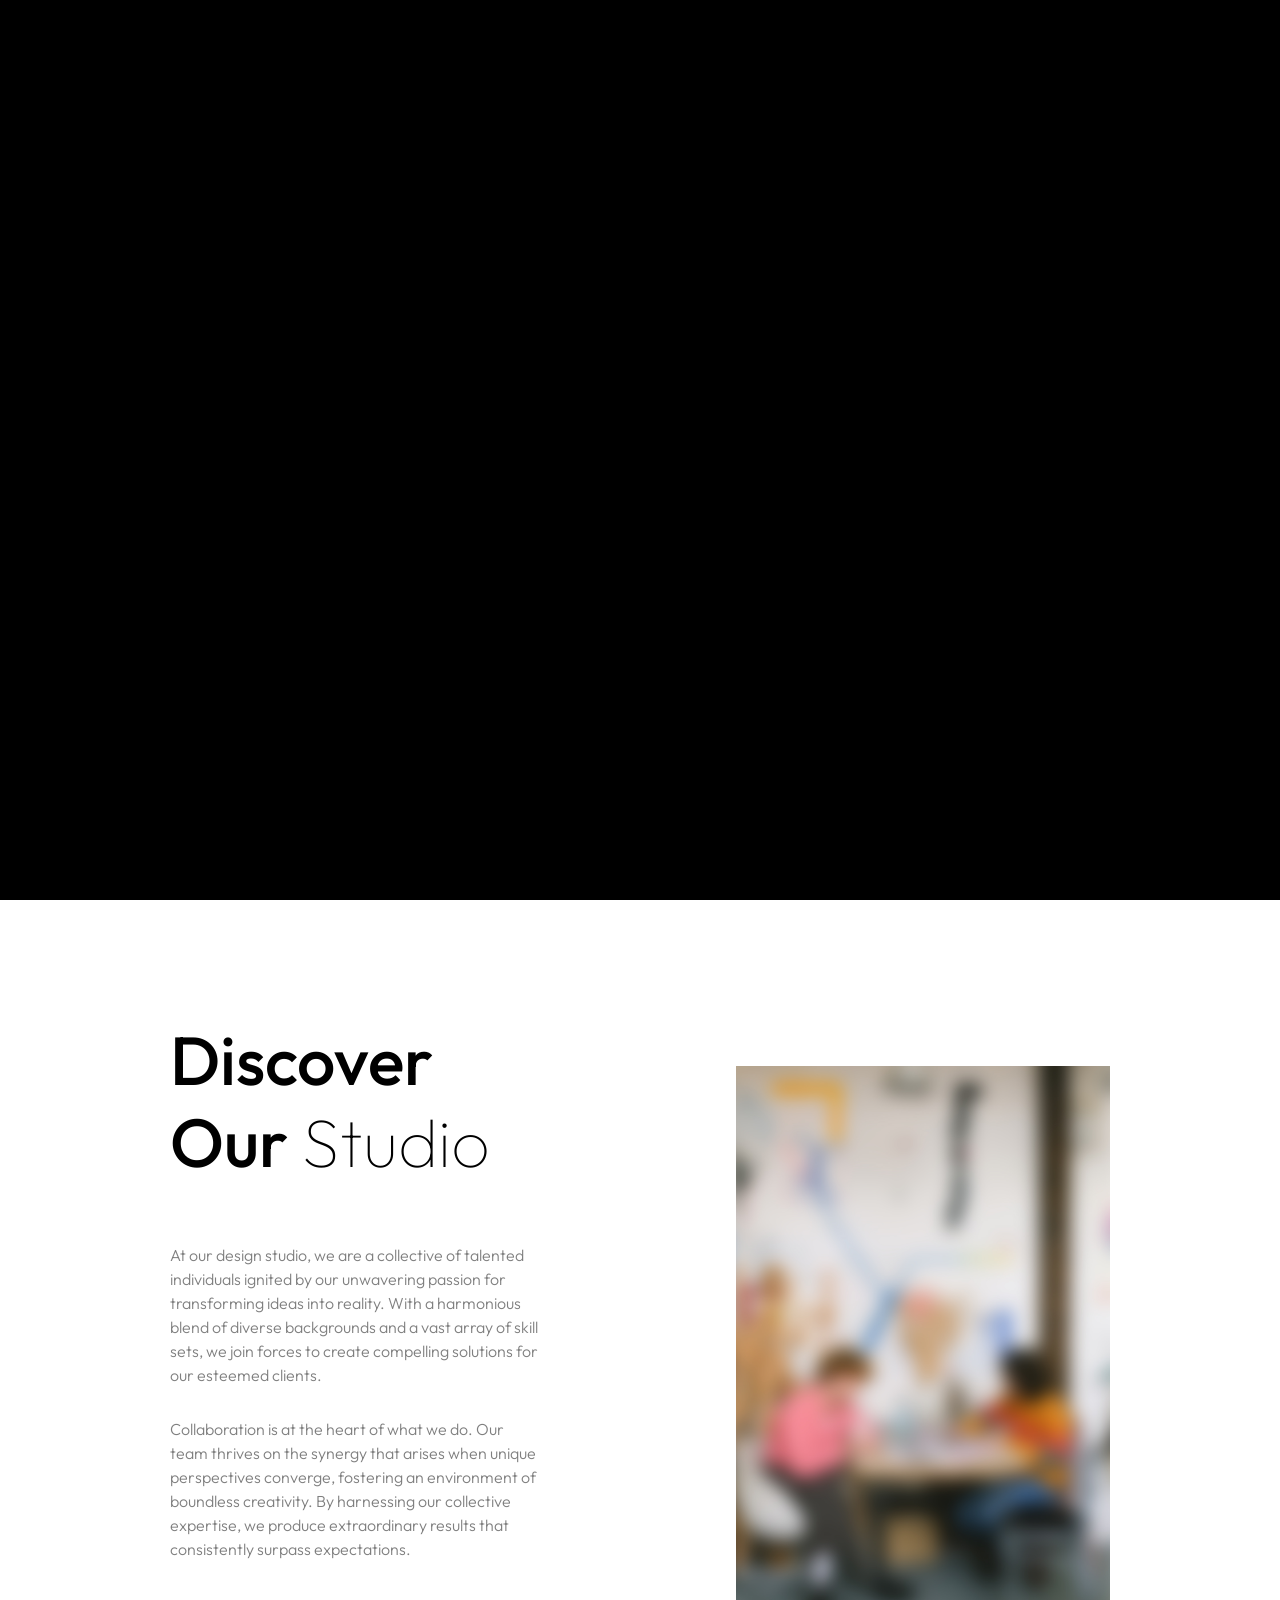
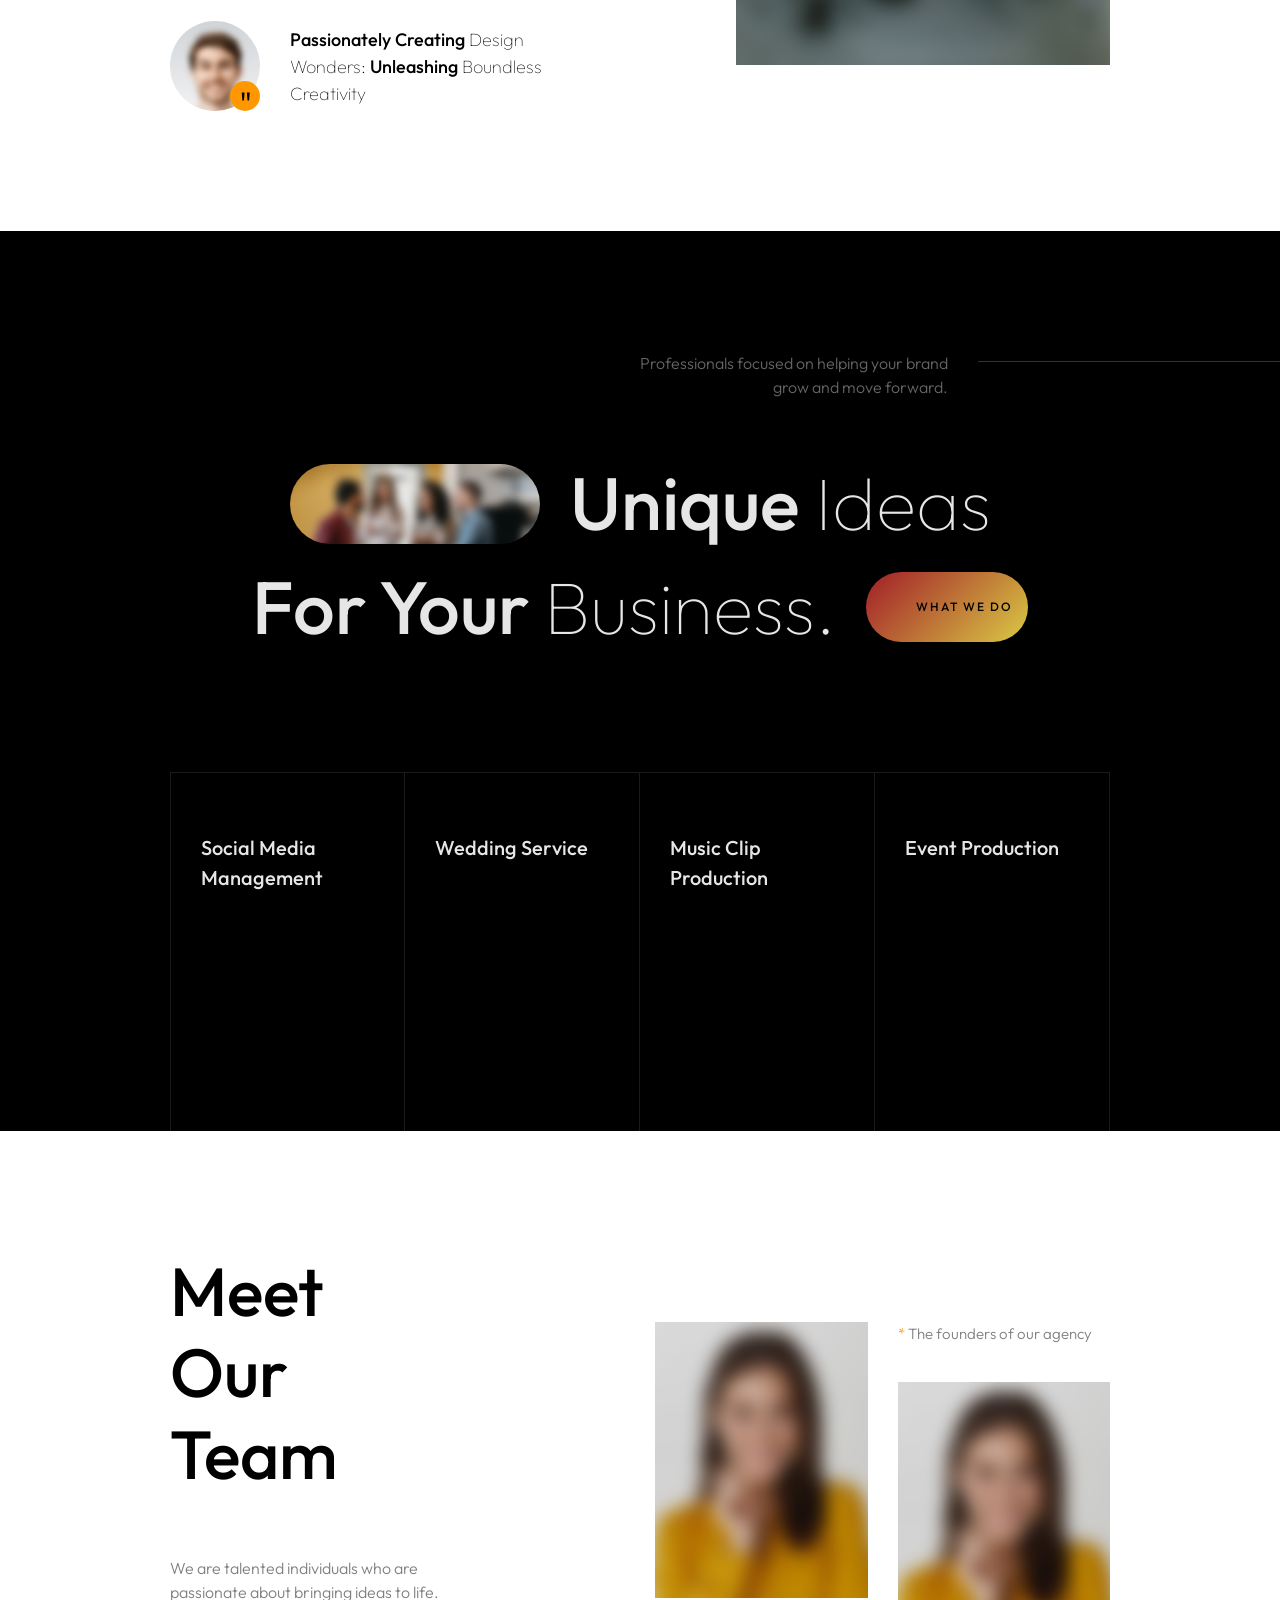
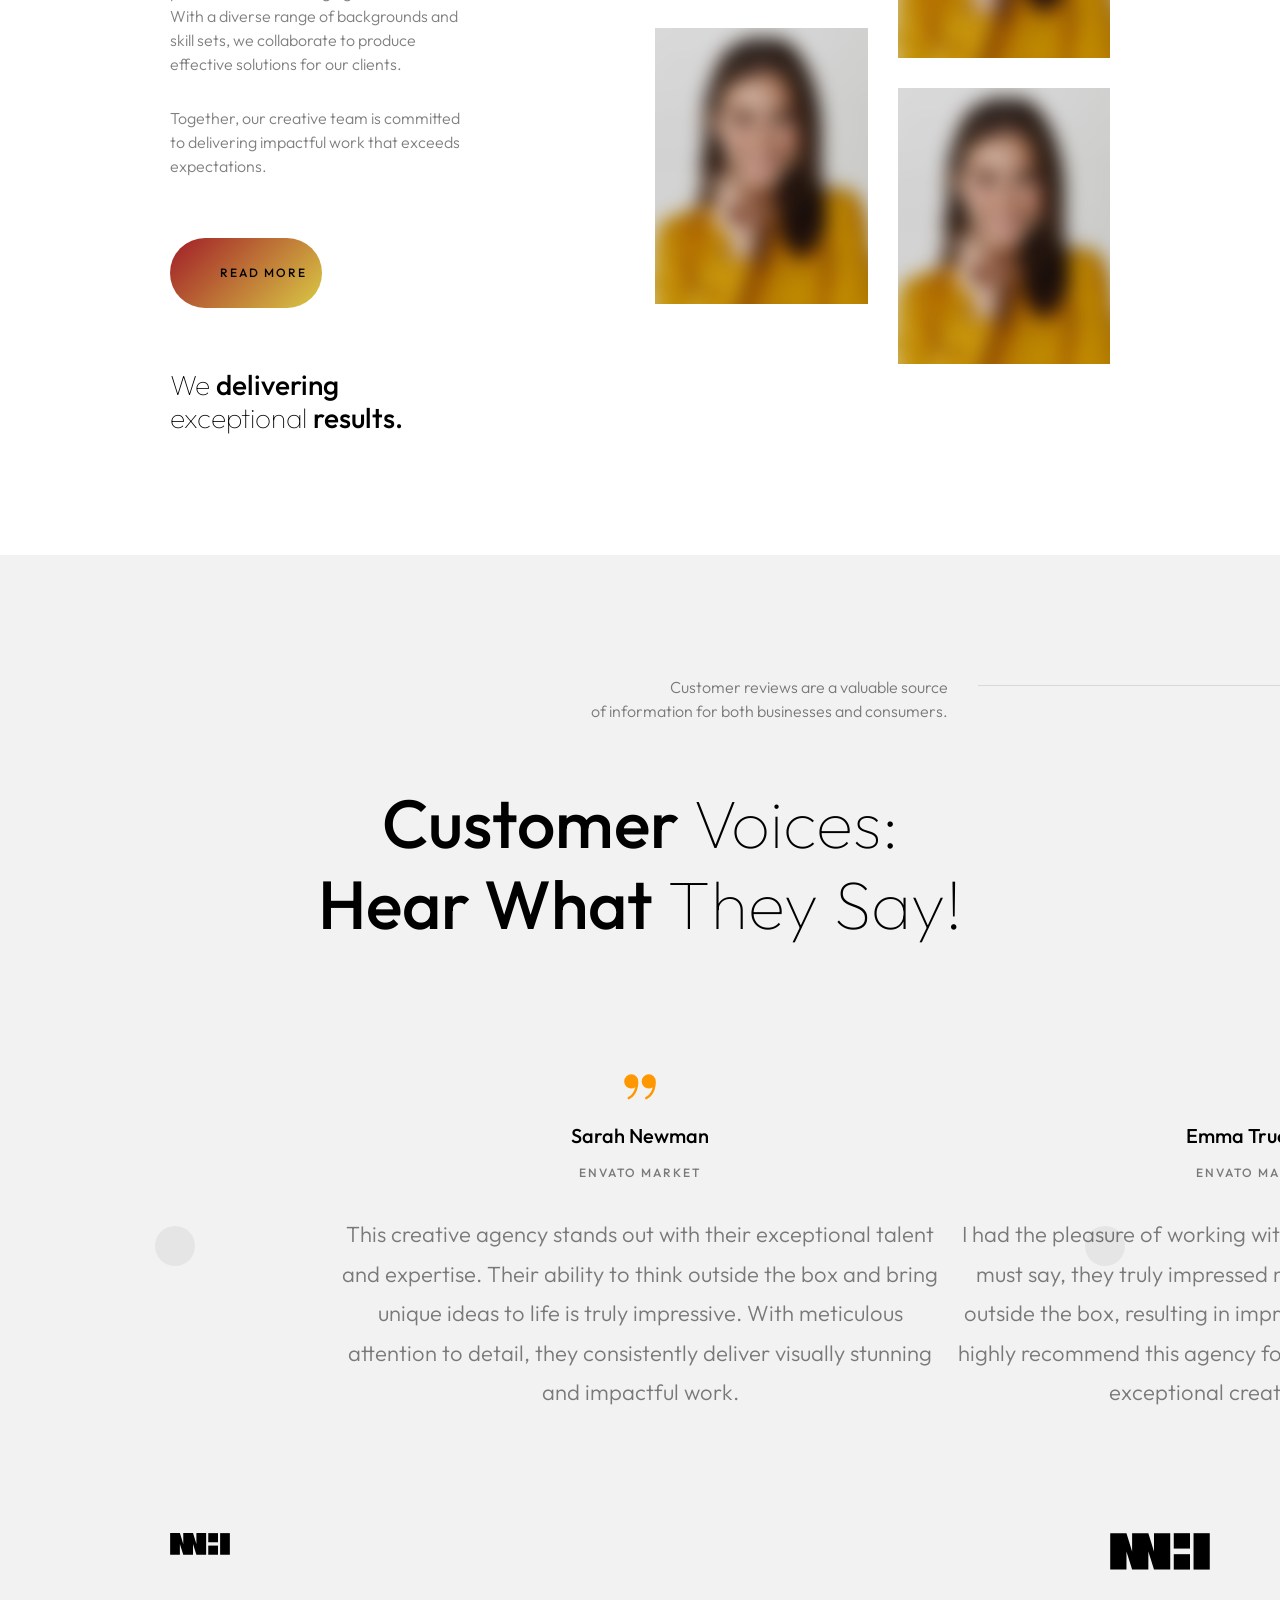
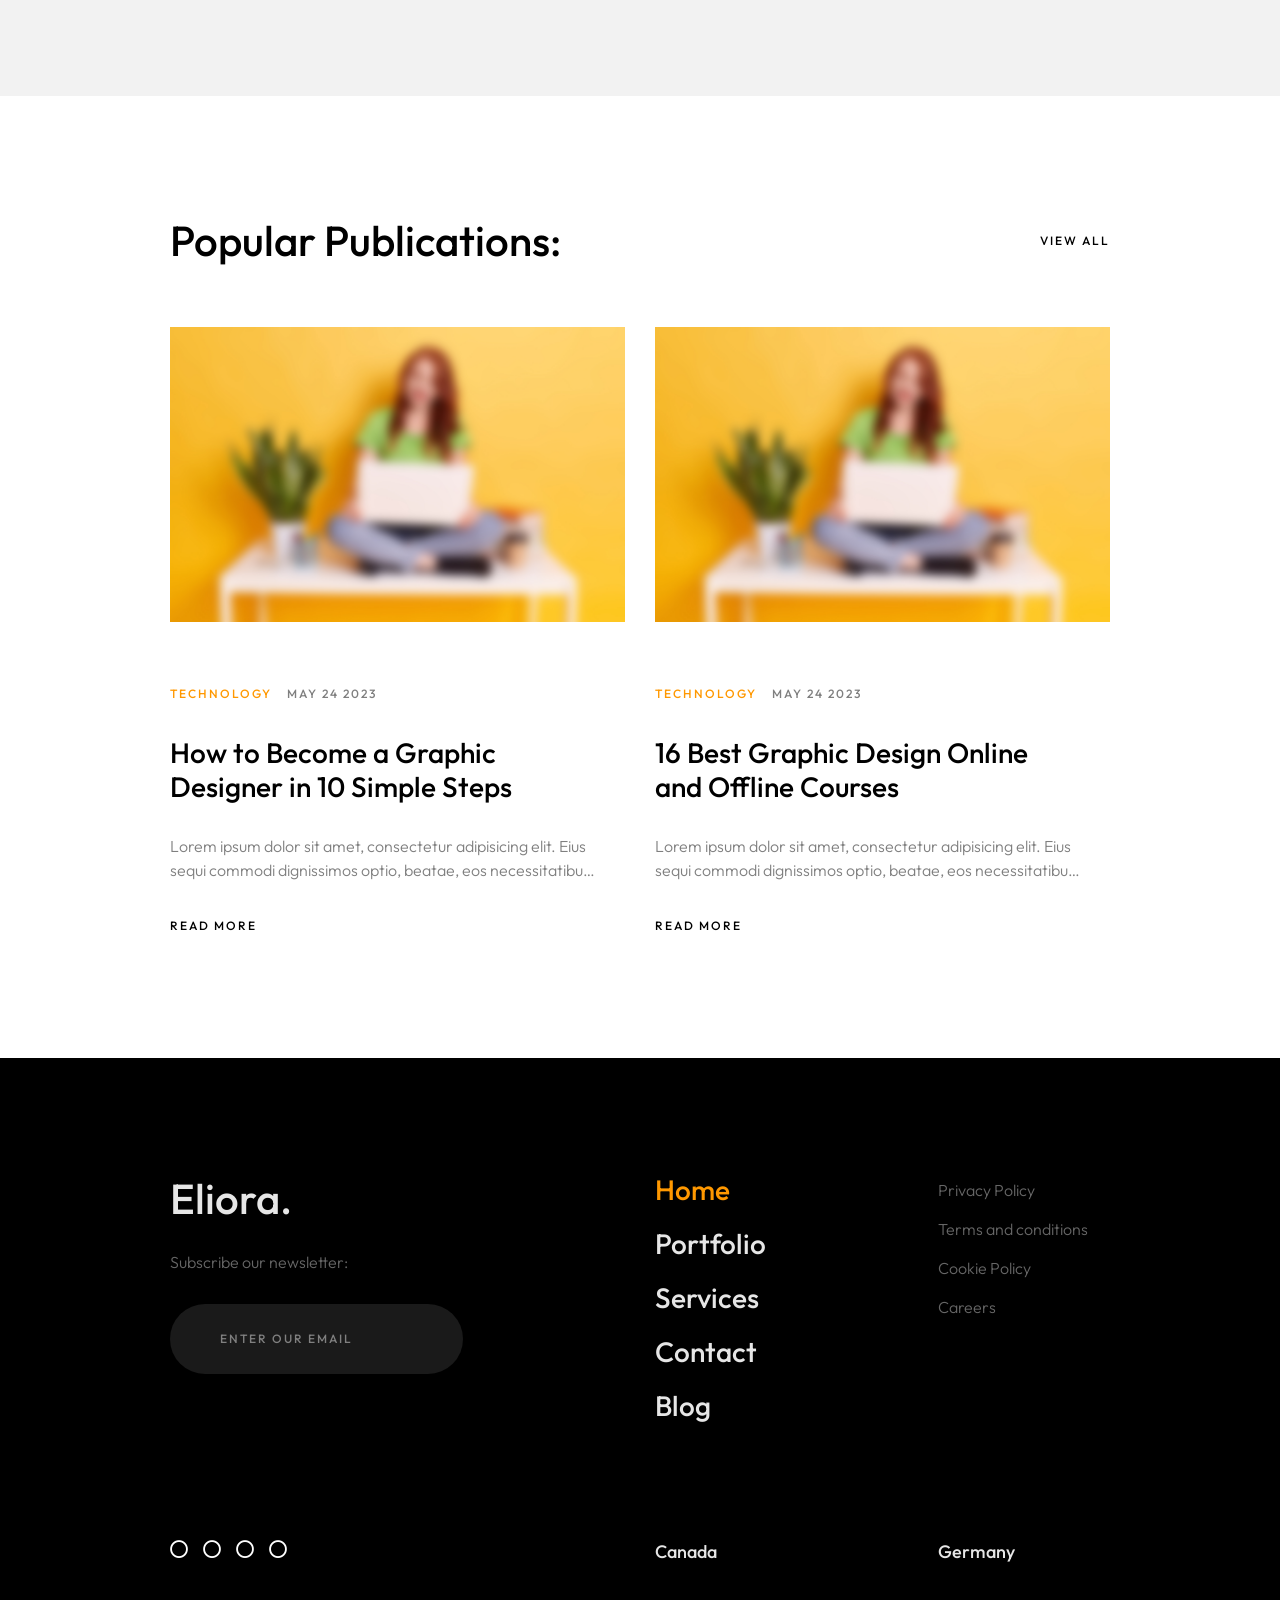
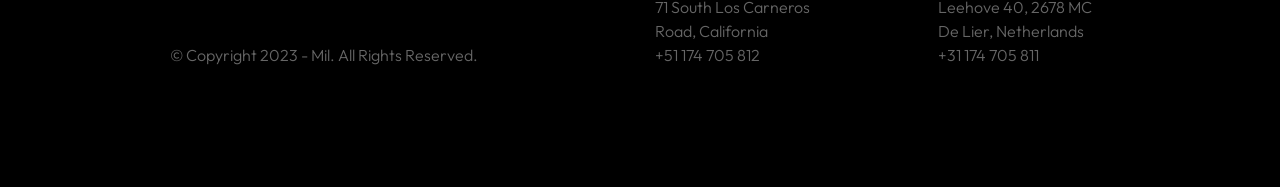
==== commit 2d84ff17: "service updates" ====
--- a/index.html
+++ b/index.html
@@ -351,7 +351,7 @@
                                 <div class="col-md-6 col-lg-3 mil-services-grid-item p-0">
 
                                     <a href="service.html" class="mil-service-card-sm mil-up">
-                                        <h5 class="mil-muted mil-mb-30">Branding and <br>Identity Design</h5>
+                                        <h5 class="mil-muted mil-mb-30">Social Media <br>Management</h5>
                                         <p class="mil-light-soft mil-mb-30">Our creative agency is a team of professionals focused on helping your brand grow.</p>
                                         <div class="mil-button mil-icon-button-sm mil-arrow-place"></div>
                                     </a>
@@ -360,8 +360,8 @@
                                 <div class="col-md-6 col-lg-3 mil-services-grid-item p-0">
 
                                     <a href="service.html" class="mil-service-card-sm mil-up">
-                                        <h5 class="mil-muted mil-mb-30">Website Design <br>and Development</h5>
-                                        <p class="mil-light-soft mil-mb-30">Our creative agency is a team of professionals focused on helping your brand grow.</p>
+                                        <h5 class="mil-muted mil-mb-30">Wedding Service</h5>
+                                        <p class="mil-light-soft mil-mb-30">We create timeless wedding films and photography that capture the beauty, emotion, and story of your special day. From intimate moments to grand celebrations, our team focuses on delivering cinematic visuals that allow you to relive every memory for years to come.</p>
                                         <div class="mil-button mil-icon-button-sm mil-arrow-place"></div>
                                     </a>
 
@@ -369,8 +369,8 @@
                                 <div class="col-md-6 col-lg-3 mil-services-grid-item p-0">
 
                                     <a href="service.html" class="mil-service-card-sm mil-up">
-                                        <h5 class="mil-muted mil-mb-30">Advertising and <br>Marketing Campaigns</h5>
-                                        <p class="mil-light-soft mil-mb-30">Our creative agency is a team of professionals focused on helping your brand grow.</p>
+                                        <h5 class="mil-muted mil-mb-30">Music Clip <br>Production</h5>
+                                        <p class="mil-light-soft mil-mb-30">We produce high-quality music videos that bring your sound, image, and artistic vision to life. Whether you want a simple performance-based video or a fully creative concept, we help artists stand out with visually powerful content.</p>
                                         <div class="mil-button mil-icon-button-sm mil-arrow-place"></div>
                                     </a>
 
@@ -378,12 +378,13 @@
                                 <div class="col-md-6 col-lg-3 mil-services-grid-item p-0">
 
                                     <a href="service.html" class="mil-service-card-sm mil-up">
-                                        <h5 class="mil-muted mil-mb-30">Creative Consulting <br>and Development</h5>
-                                        <p class="mil-light-soft mil-mb-30">Our creative agency is a team of professionals focused on helping your brand grow.</p>
+                                        <h5 class="mil-muted mil-mb-30">Event Production</h5>
+                                        <p class="mil-light-soft mil-mb-30">We provide professional event coverage and production services for corporate events, concerts, conferences, private celebrations, launches, and more. Our goal is to document the energy, atmosphere, and key moments of every event with excellence.</p>
                                         <div class="mil-button mil-icon-button-sm mil-arrow-place"></div>
                                     </a>
 
                                 </div>
+                                
                             </div>
                         </div>
                     </div>
